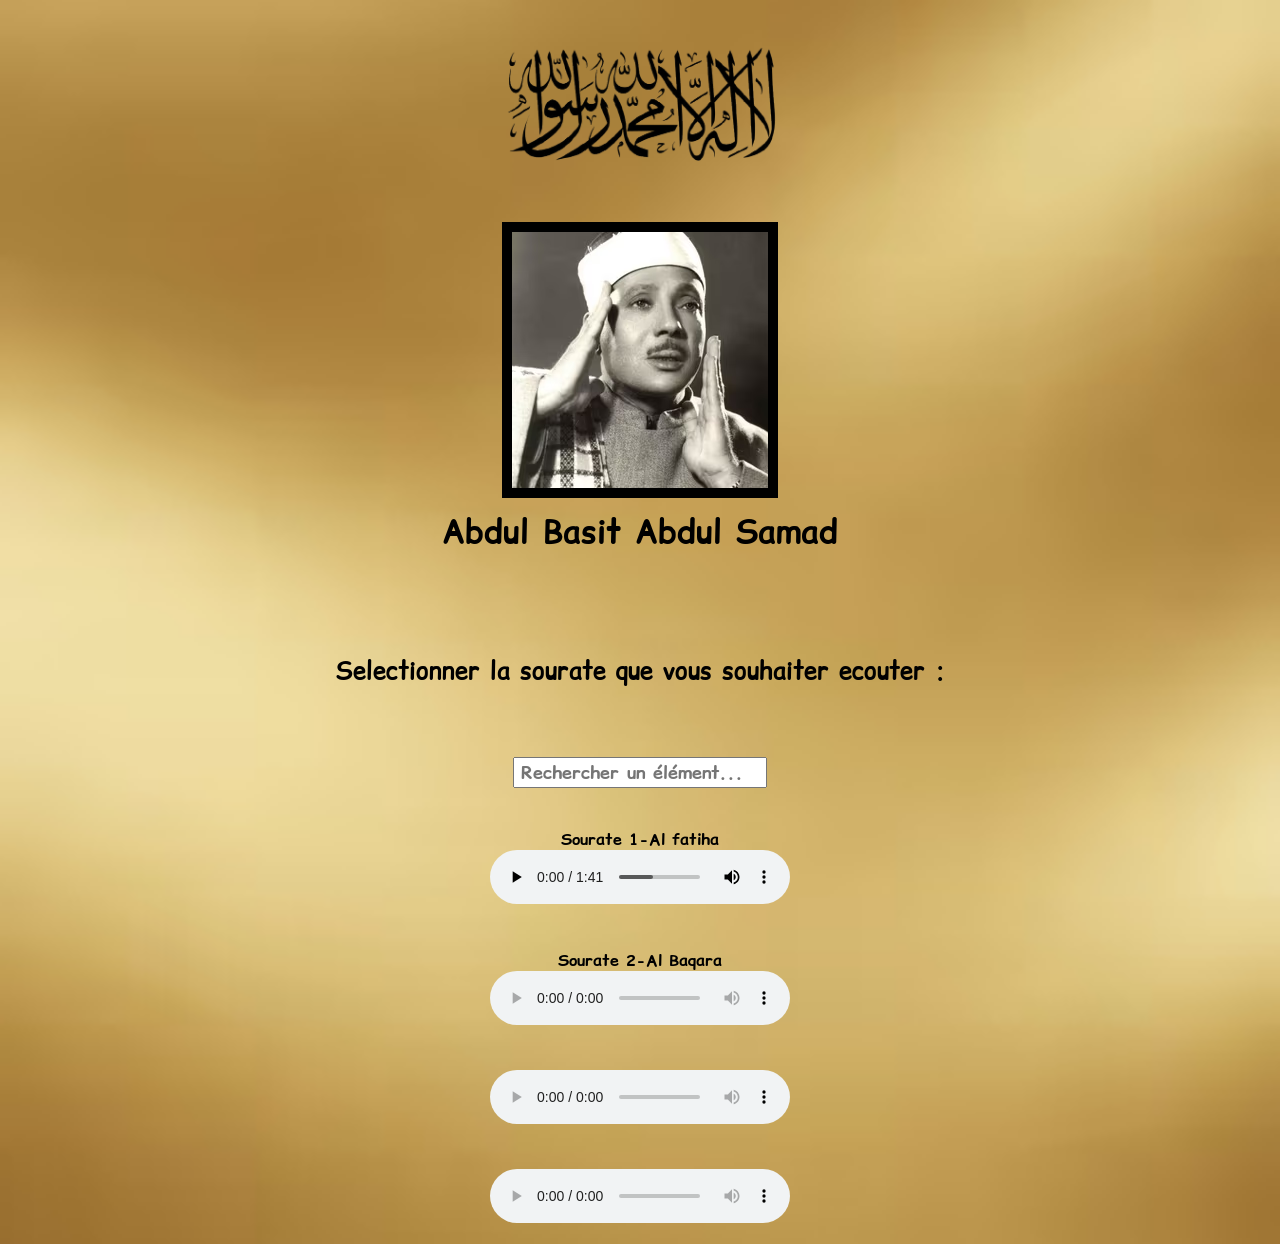
==== Abdul-Basit-Abdul-Samad.html @ 5cc69a00 "Add files via upload" ====
<!DOCTYPE html>
<html>
    <head>
        
        <meta charset="UTF-8">
        <meta name="viewport" content="width=device-witdh, initial-scale=1.0">
        <link rel="preconnect" href="https://fonts.googleapis.com">
        <link rel="preconnect" href="https://fonts.gstatic.com" crossorigin>
        <link href="https://fonts.googleapis.com/css2?family=Comic+Relief:wght@400;700&display=swap" rel="stylesheet">
        <link rel="stylesheet" href="Abdul-Basit-Abdul-Samad.css">
         <script src="script.js" defer></script>
        <link rel="icon" type="img" href="divers/icone-onglet.avif">
        <title>Ecouter du Coran en ligne</title>
    </head>
   
    <body>
         <header>
            <div style="text-align: center;" ><img id="logo" src="divers/logo.webp" alt="logo"></div>
        </header>
        <main>
            <h1><img id="image-1" src="photo-recitateur/abdelbasset-profile.webp" alt="profile"><figcaption>Abdul Basit Abdul Samad</figcaption></h1>
            <h2>Selectionner la sourate que vous souhaiter ecouter :</h2>
            <input type="search" id="recherche" placeholder="Rechercher un élément..." />

<div><ul id="liste">
  <li><legend>Sourate 1-Al fatiha</legend><audio src="sourate/Abdul Basit Abdul Samad/Al-Fatiha 01.mp3" controls loop></audio></li>
  <li><legend>Sourate 2-Al Baqara</legend><audio src="sourate/Abdul Basit Abdul Samad/Al-Baqara 02.mp3" controls loop></audio></li>
  <li><legend></legend><audio src="" controls loop></audio></li>
  <li><legend></legend><audio src="" controls loop></audio></li>
</ul></div>



        </main>
    </body>
</html>
---- Abdul-Basit-Abdul-Samad.css ----
* {
  font-family: "Comic Relief", system-ui;
  font-weight: 700;
  font-style: normal;
  text-align: center;
}

body
{
background-color: white;
background-image: url('divers/fond.webp');
background-repeat: no-repeat;
background-size: cover;
color: black;
}

#logo
{
  width: 300px;
}

#image-1
{
  border: solid 10px black;
}
h1{
  margin-bottom: 100px;
}
h2
{
  margin-bottom: 70px;
}
legend
{
  margin-top: 40px;
}

ul li 
{
  list-style: none;
}
ul
{
  padding: 0;
}
input
{
  font-size: large;
}
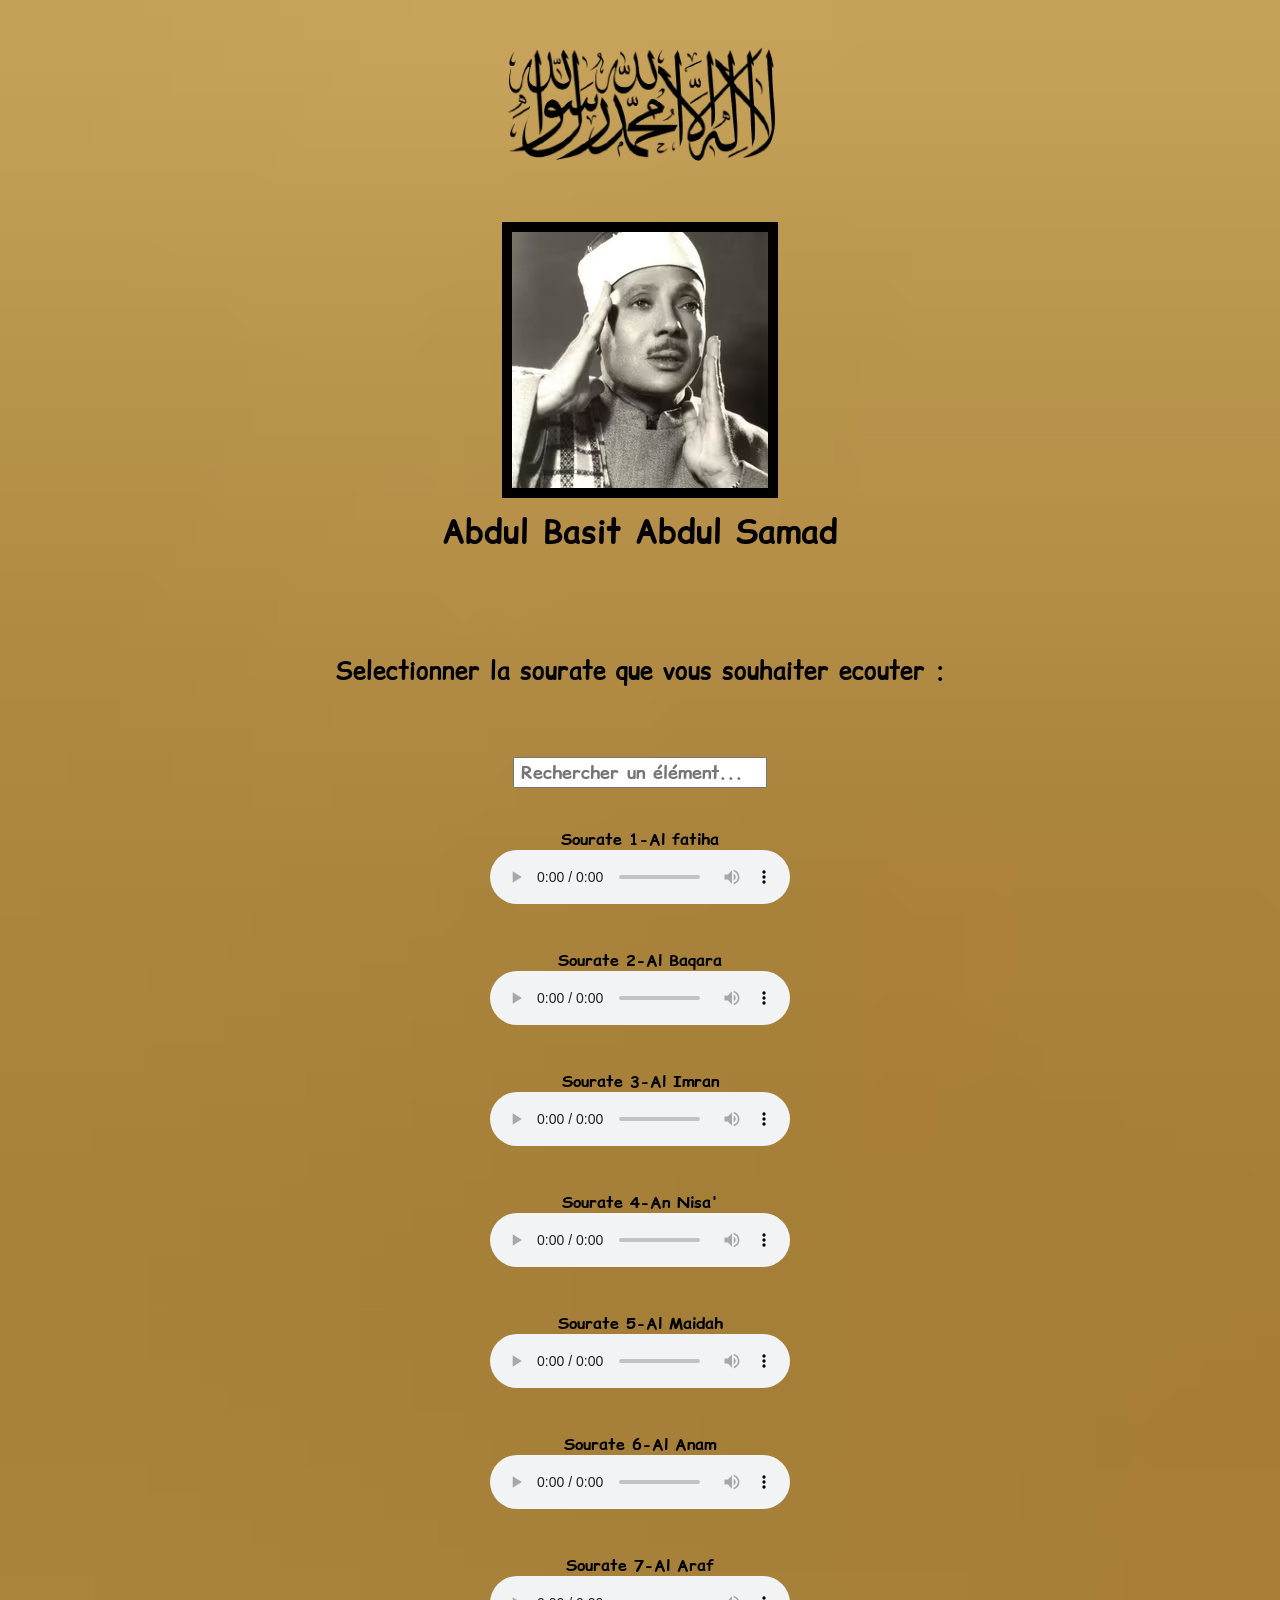
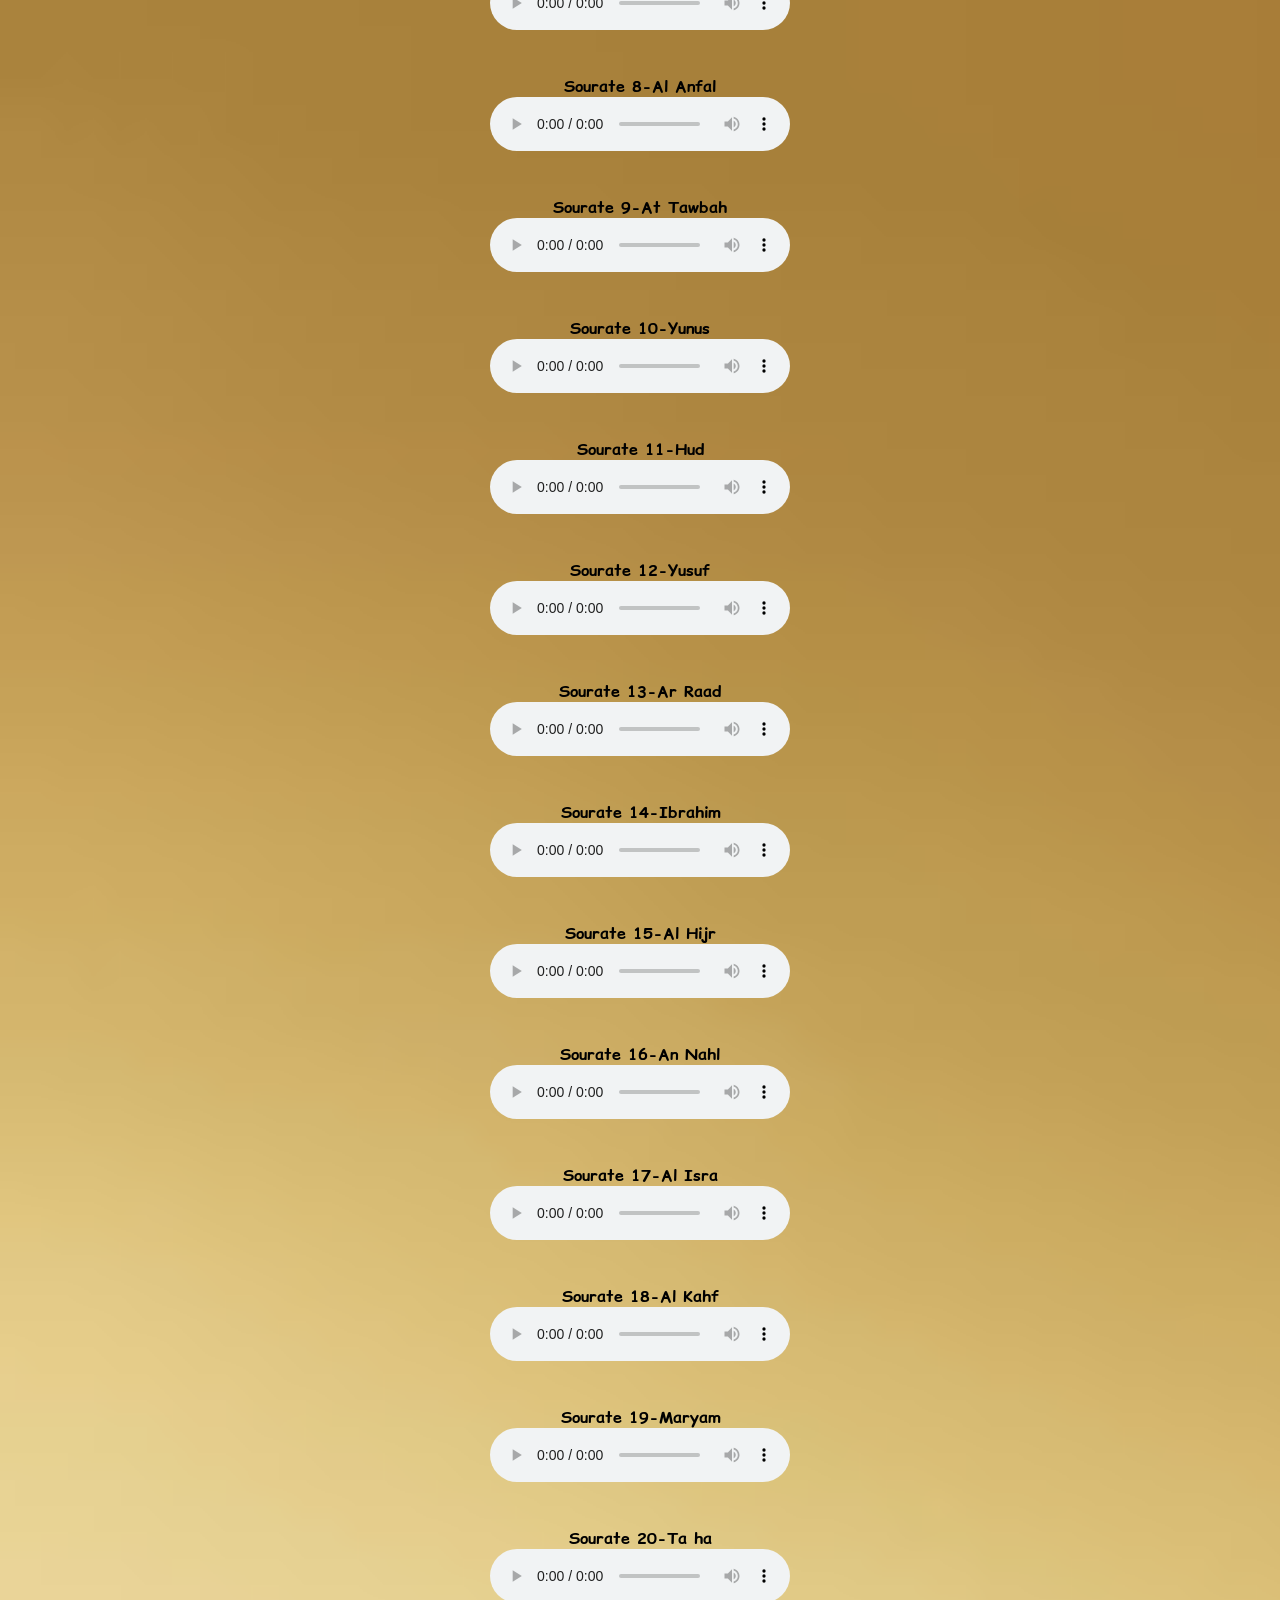
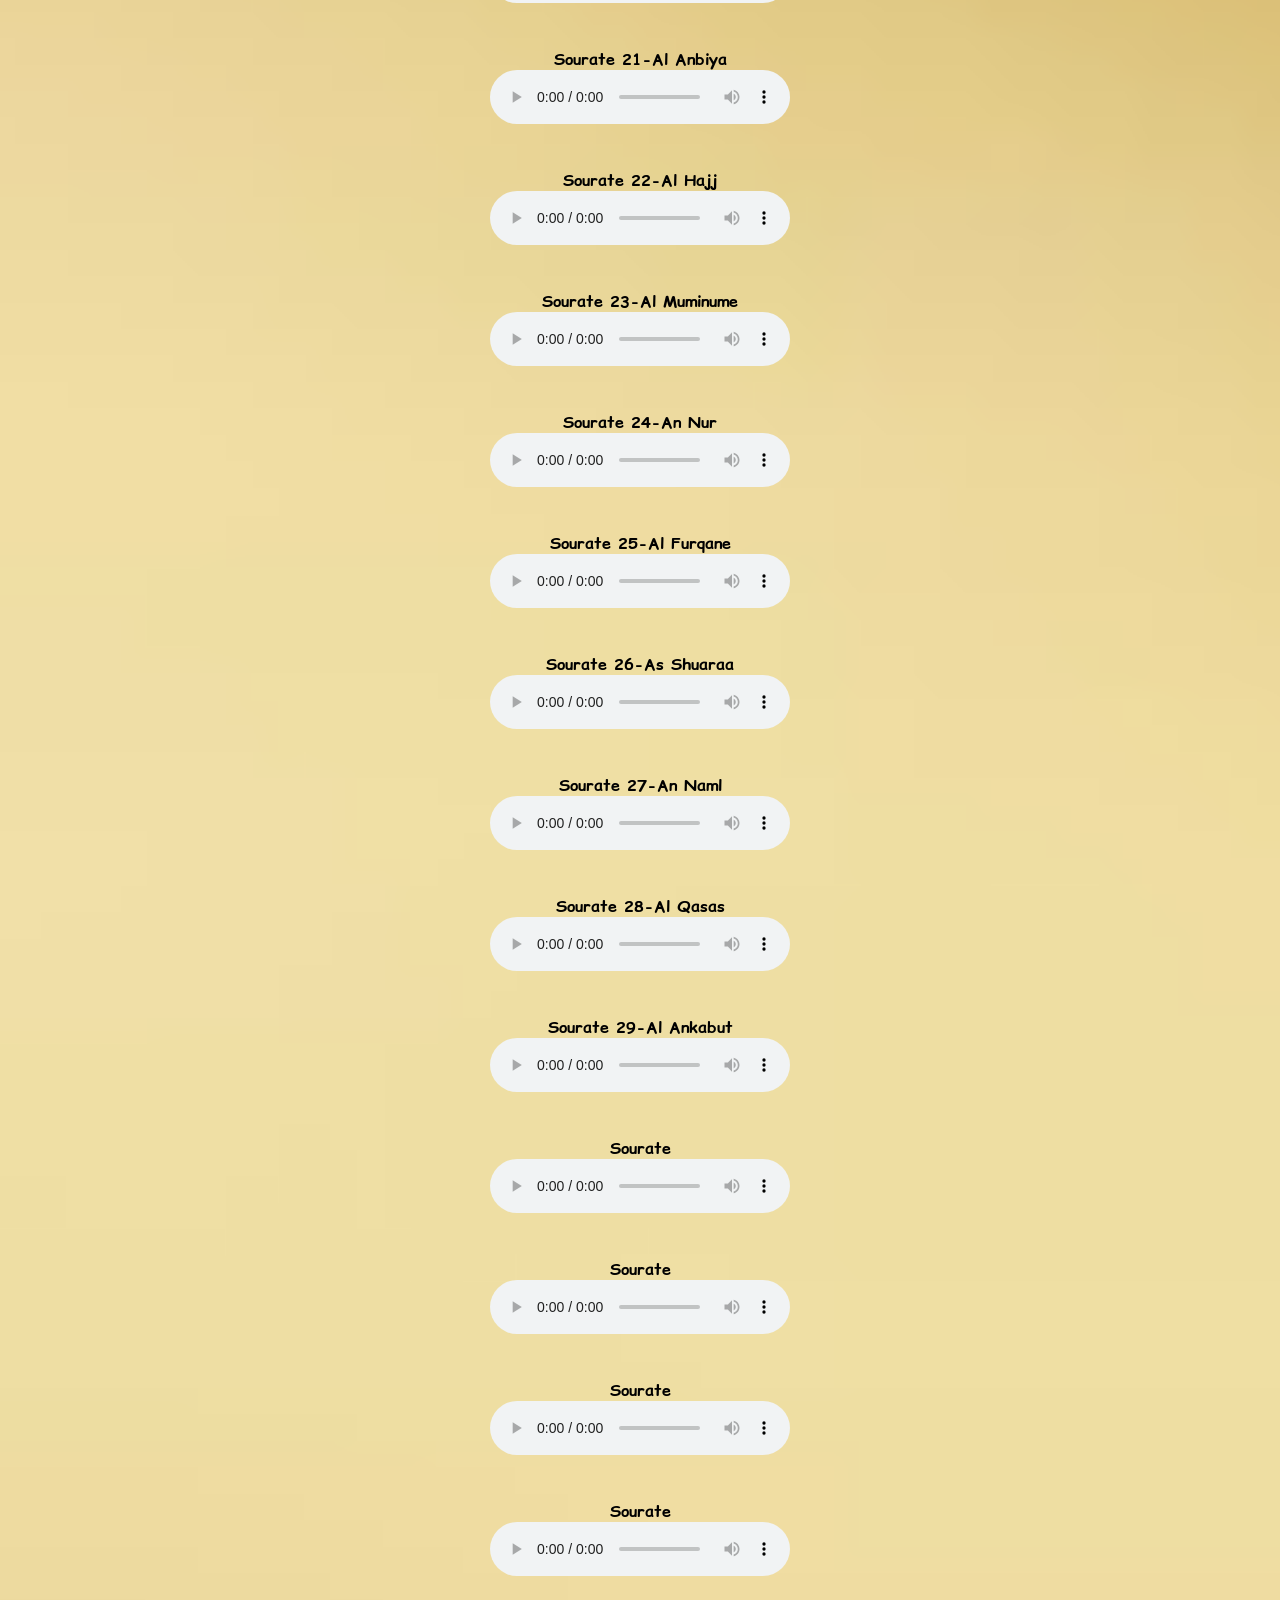
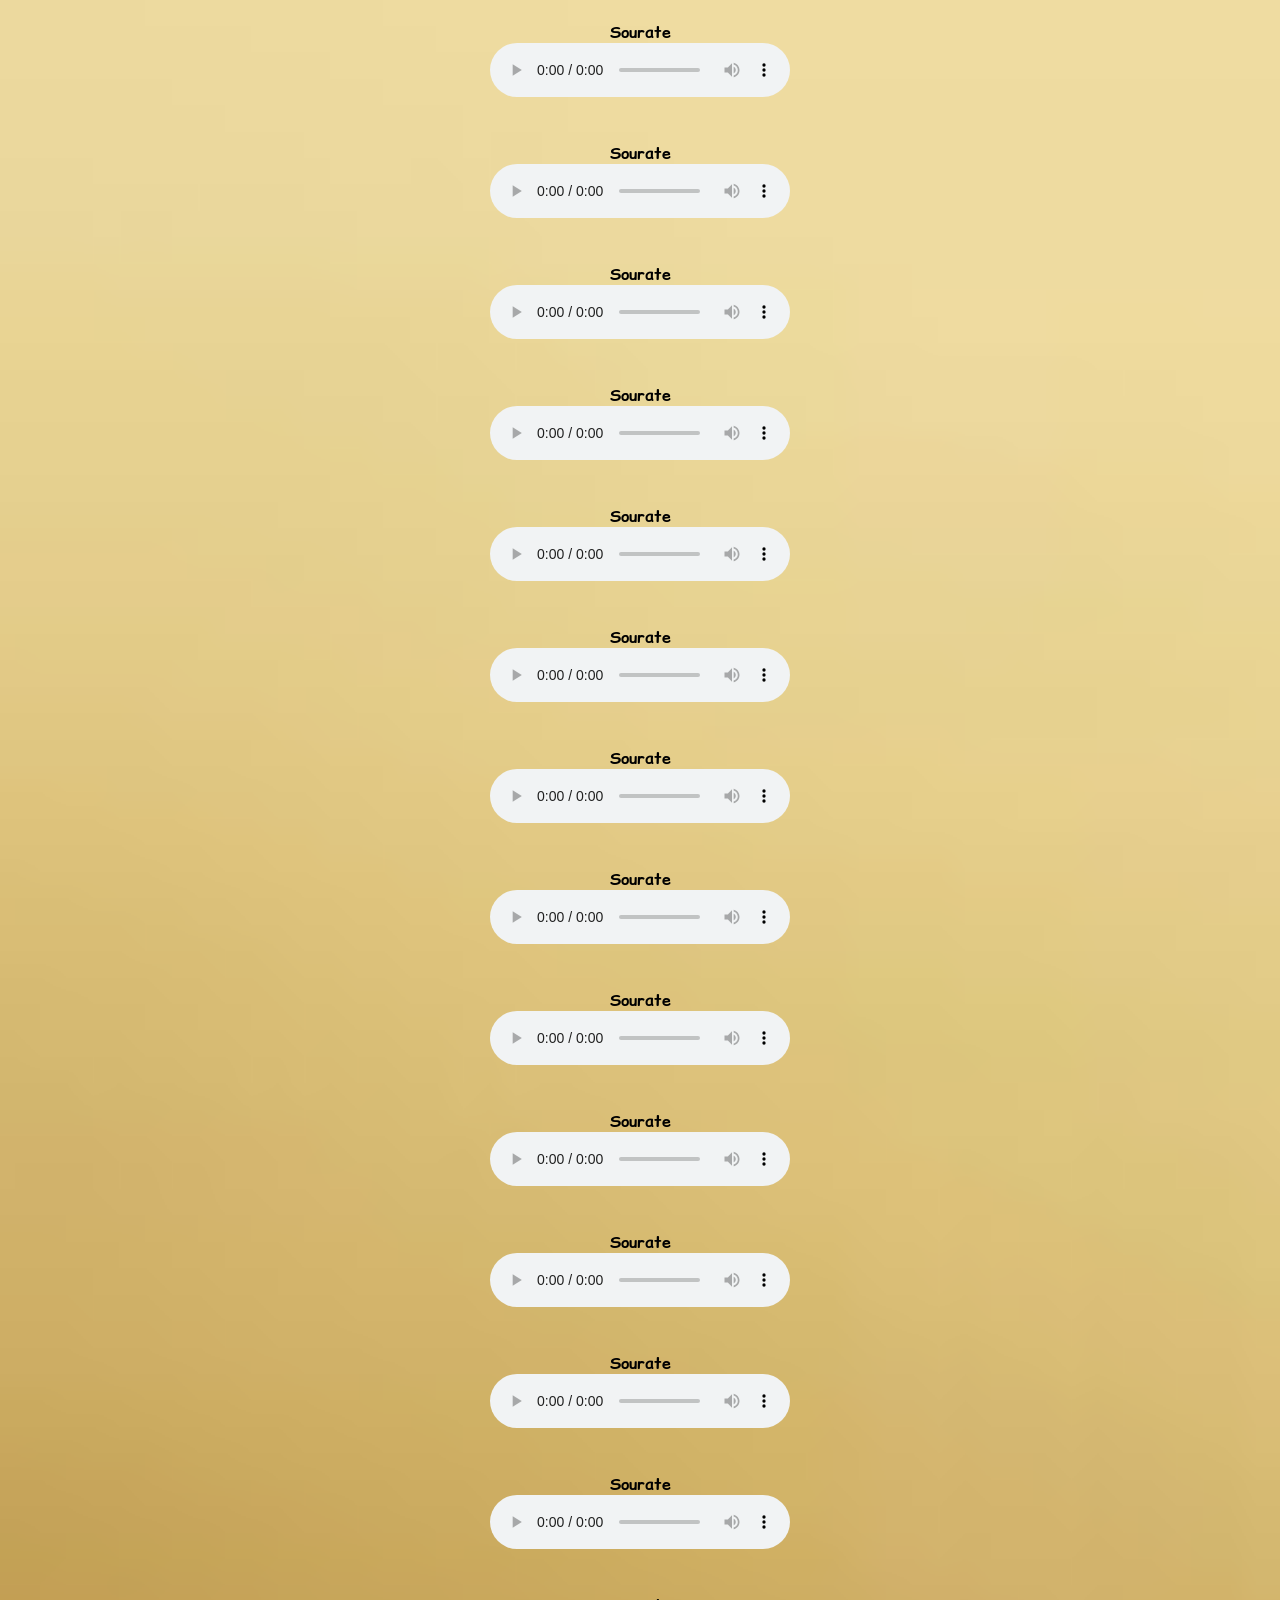
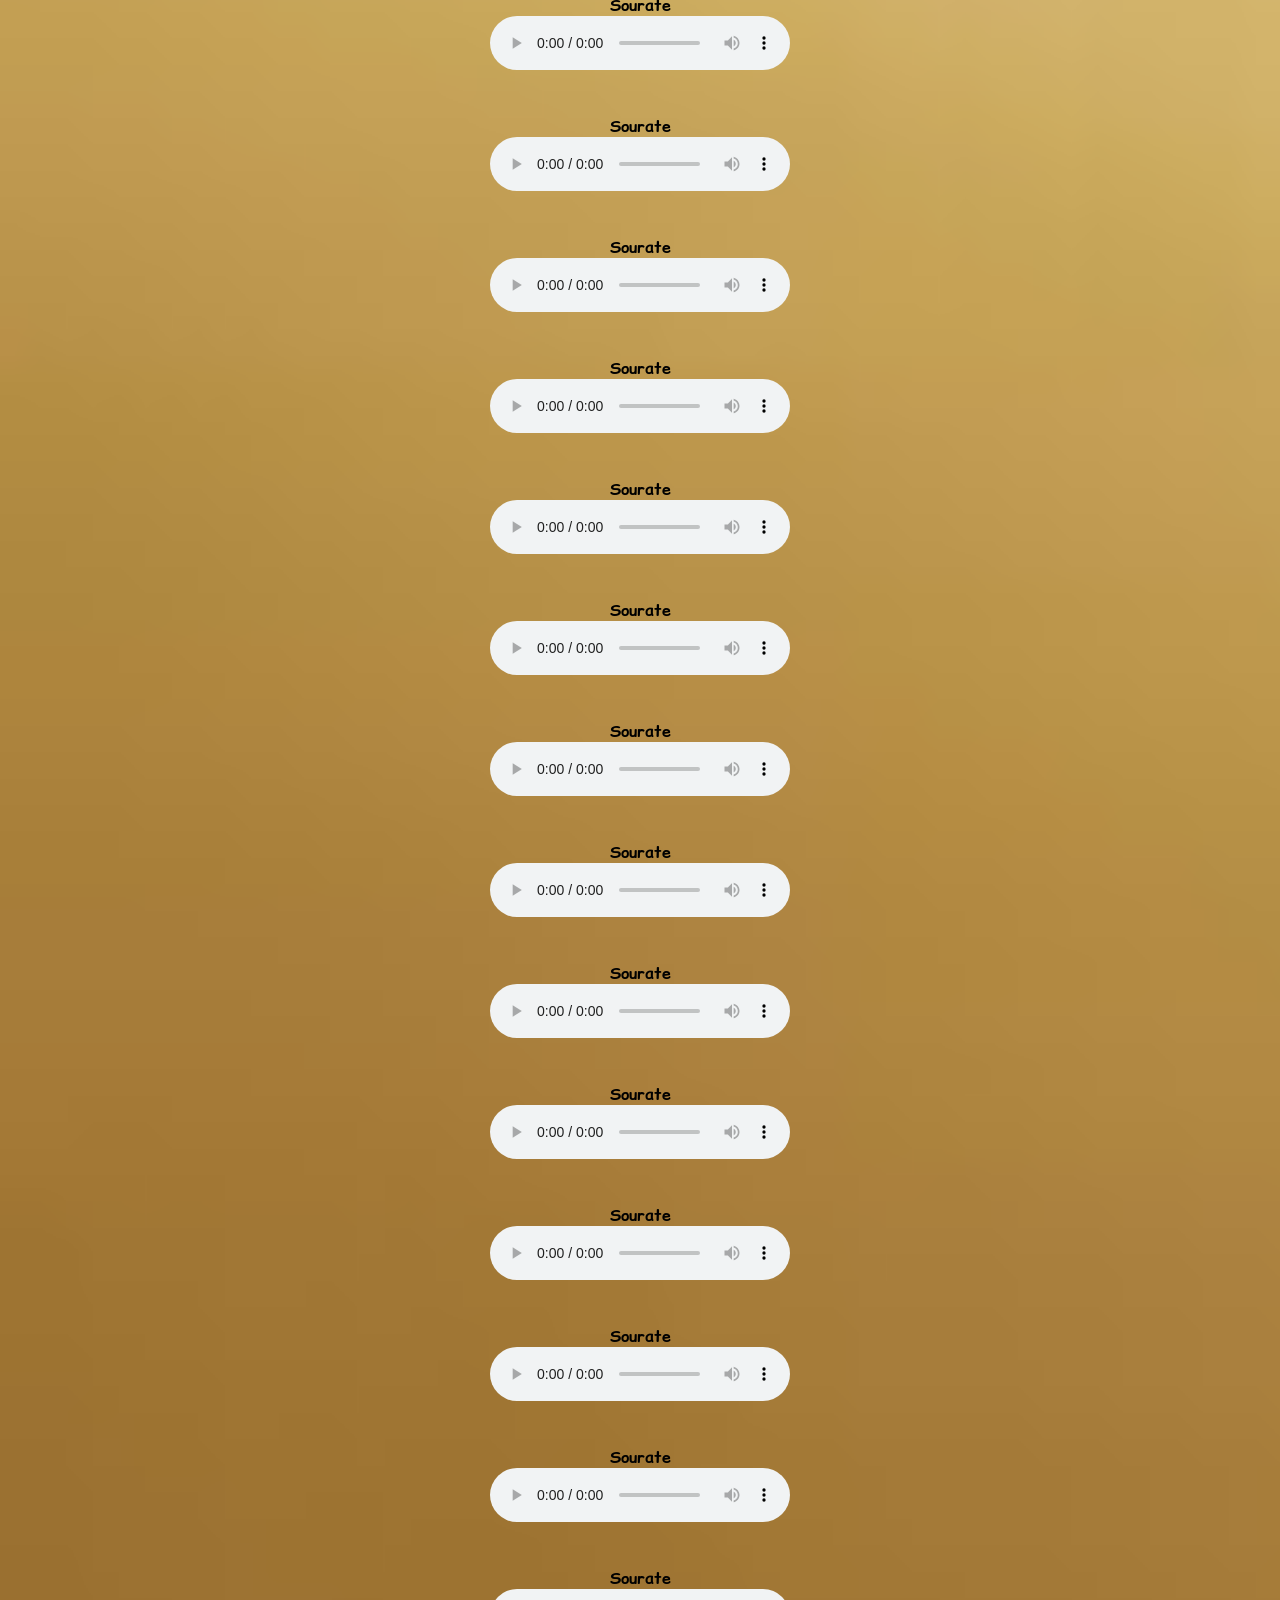
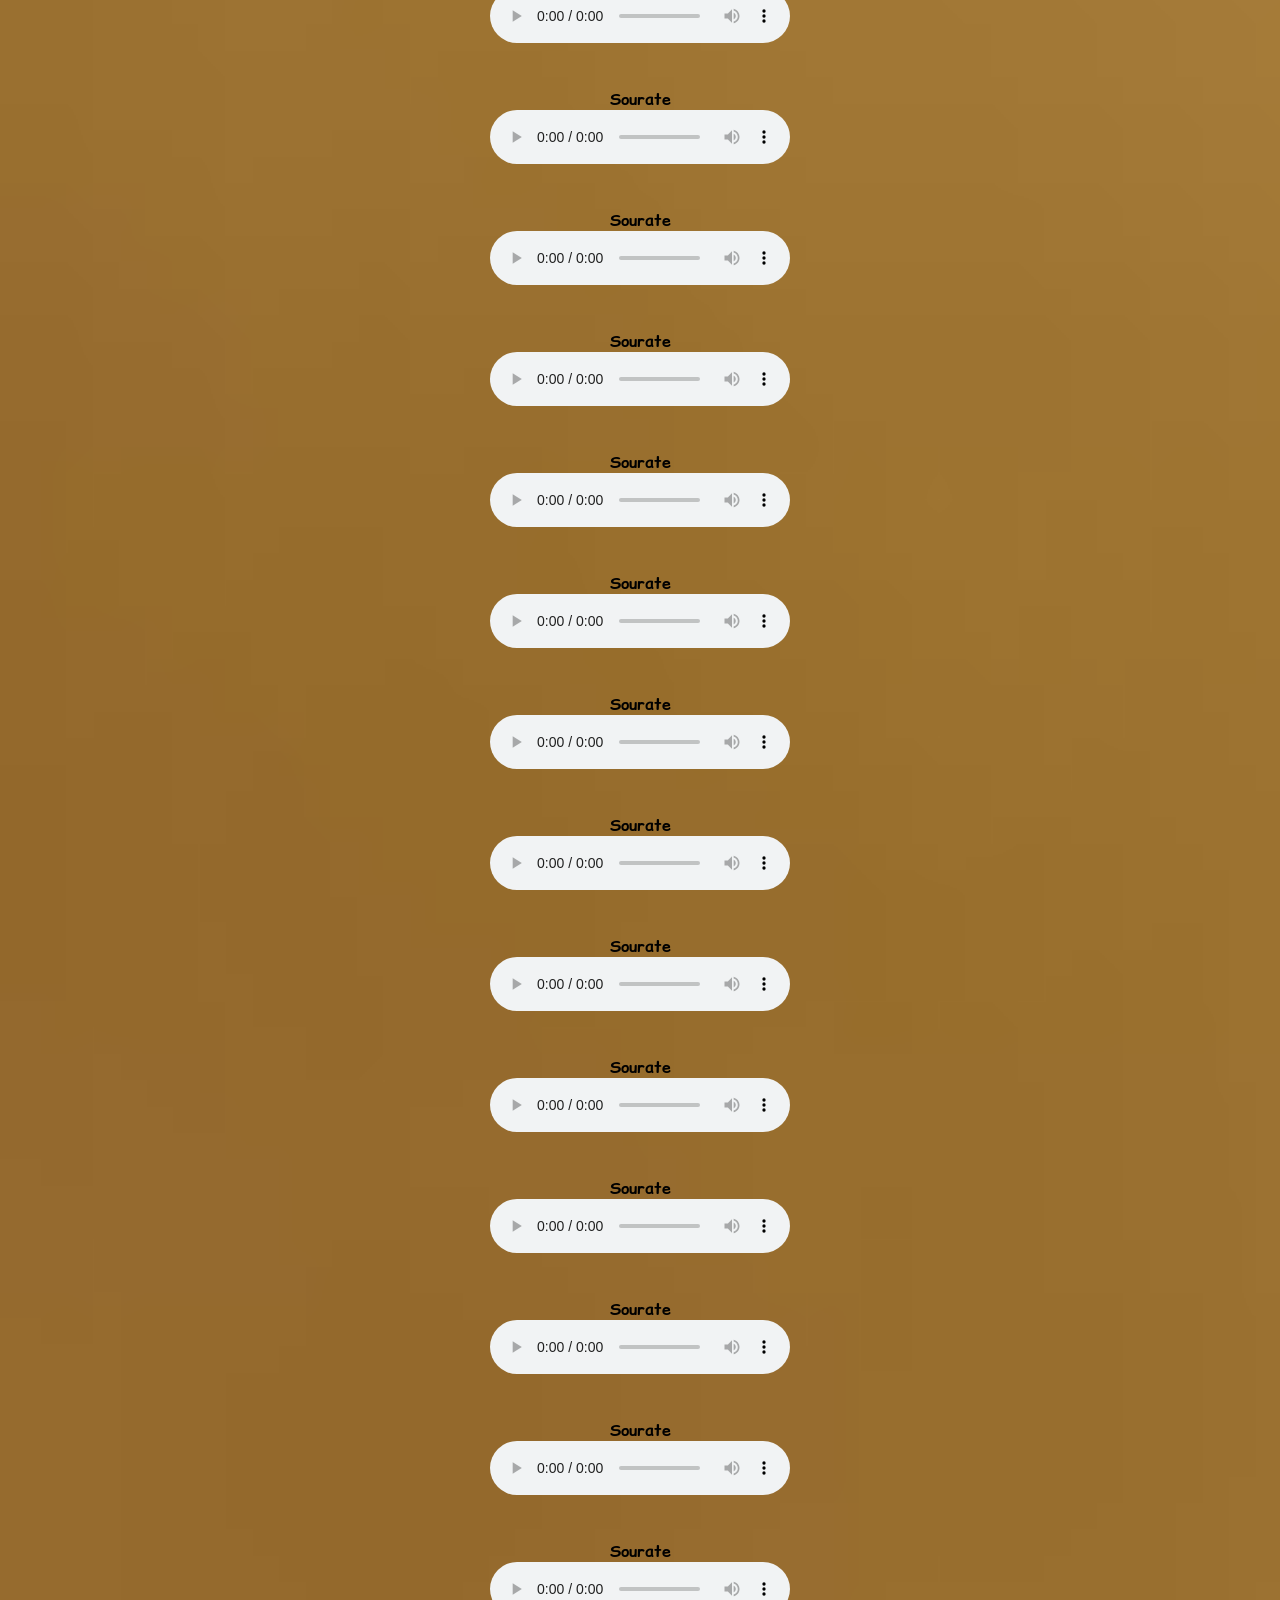
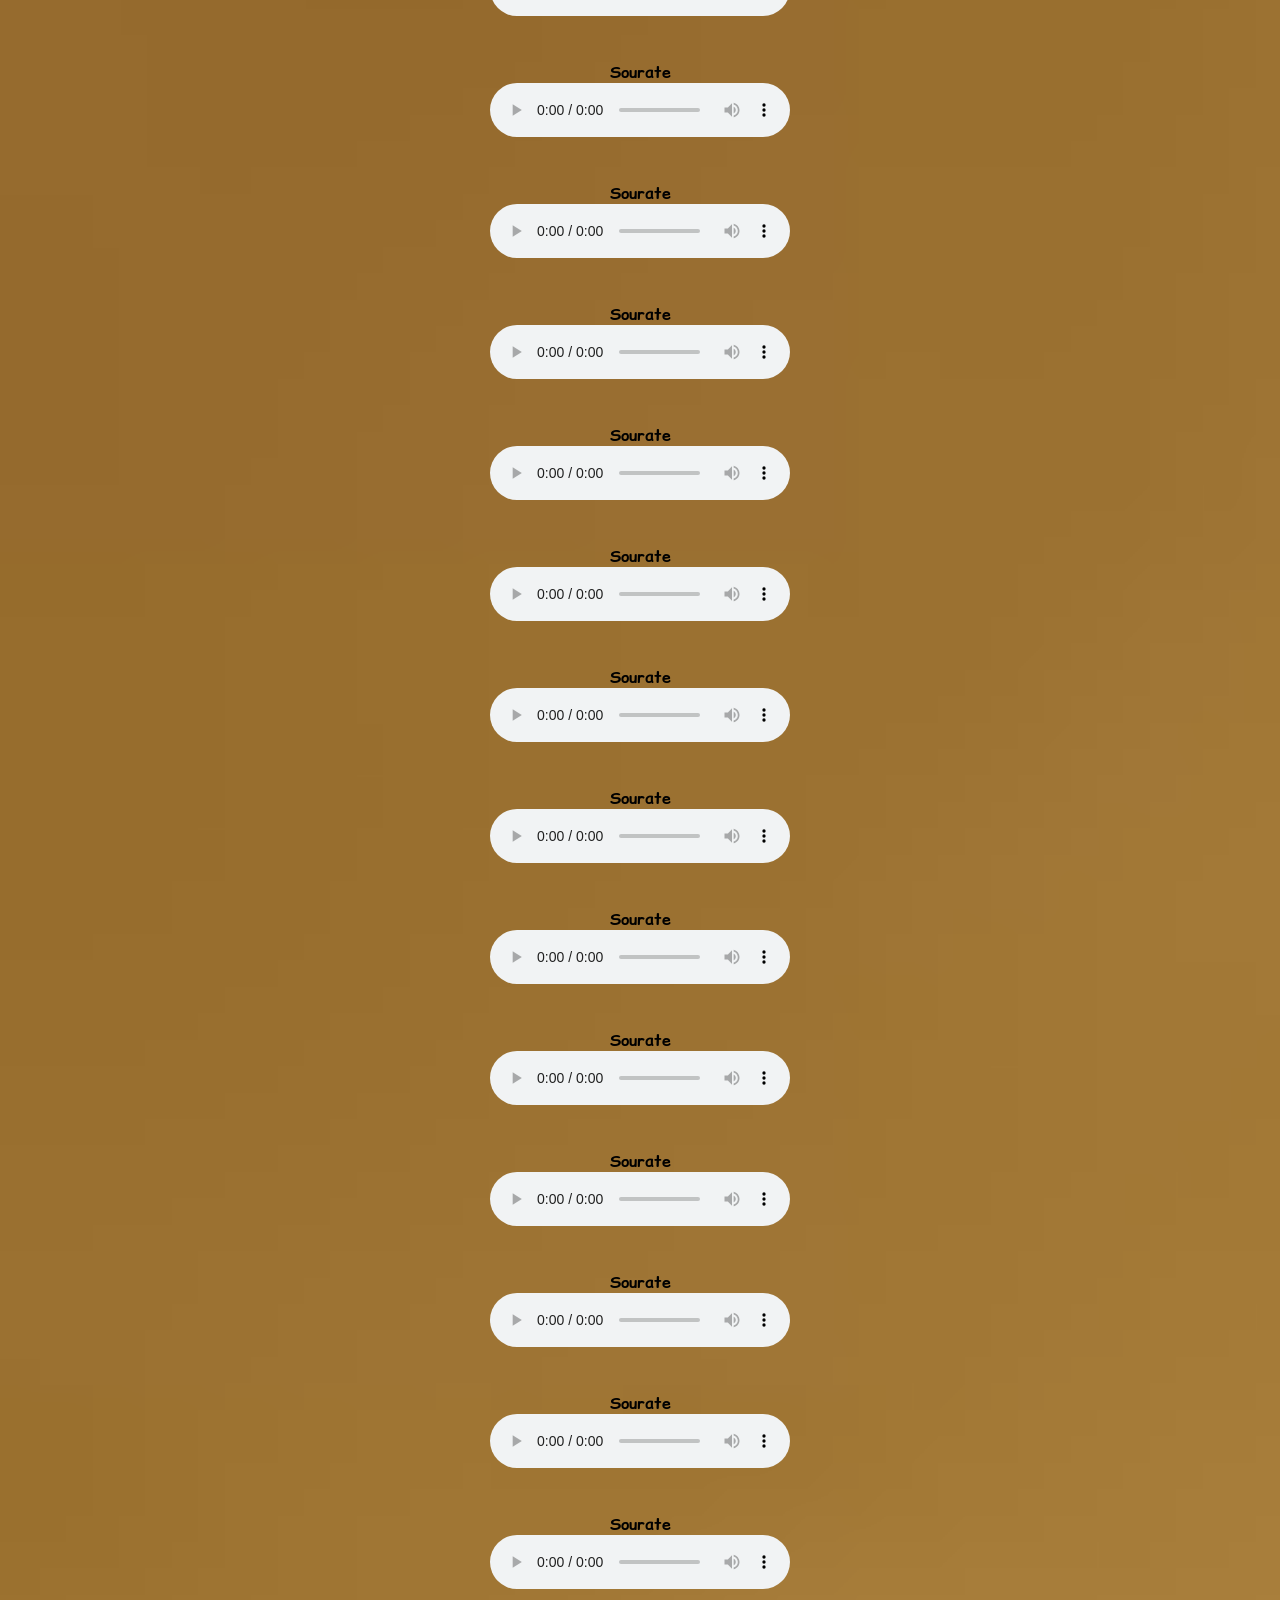
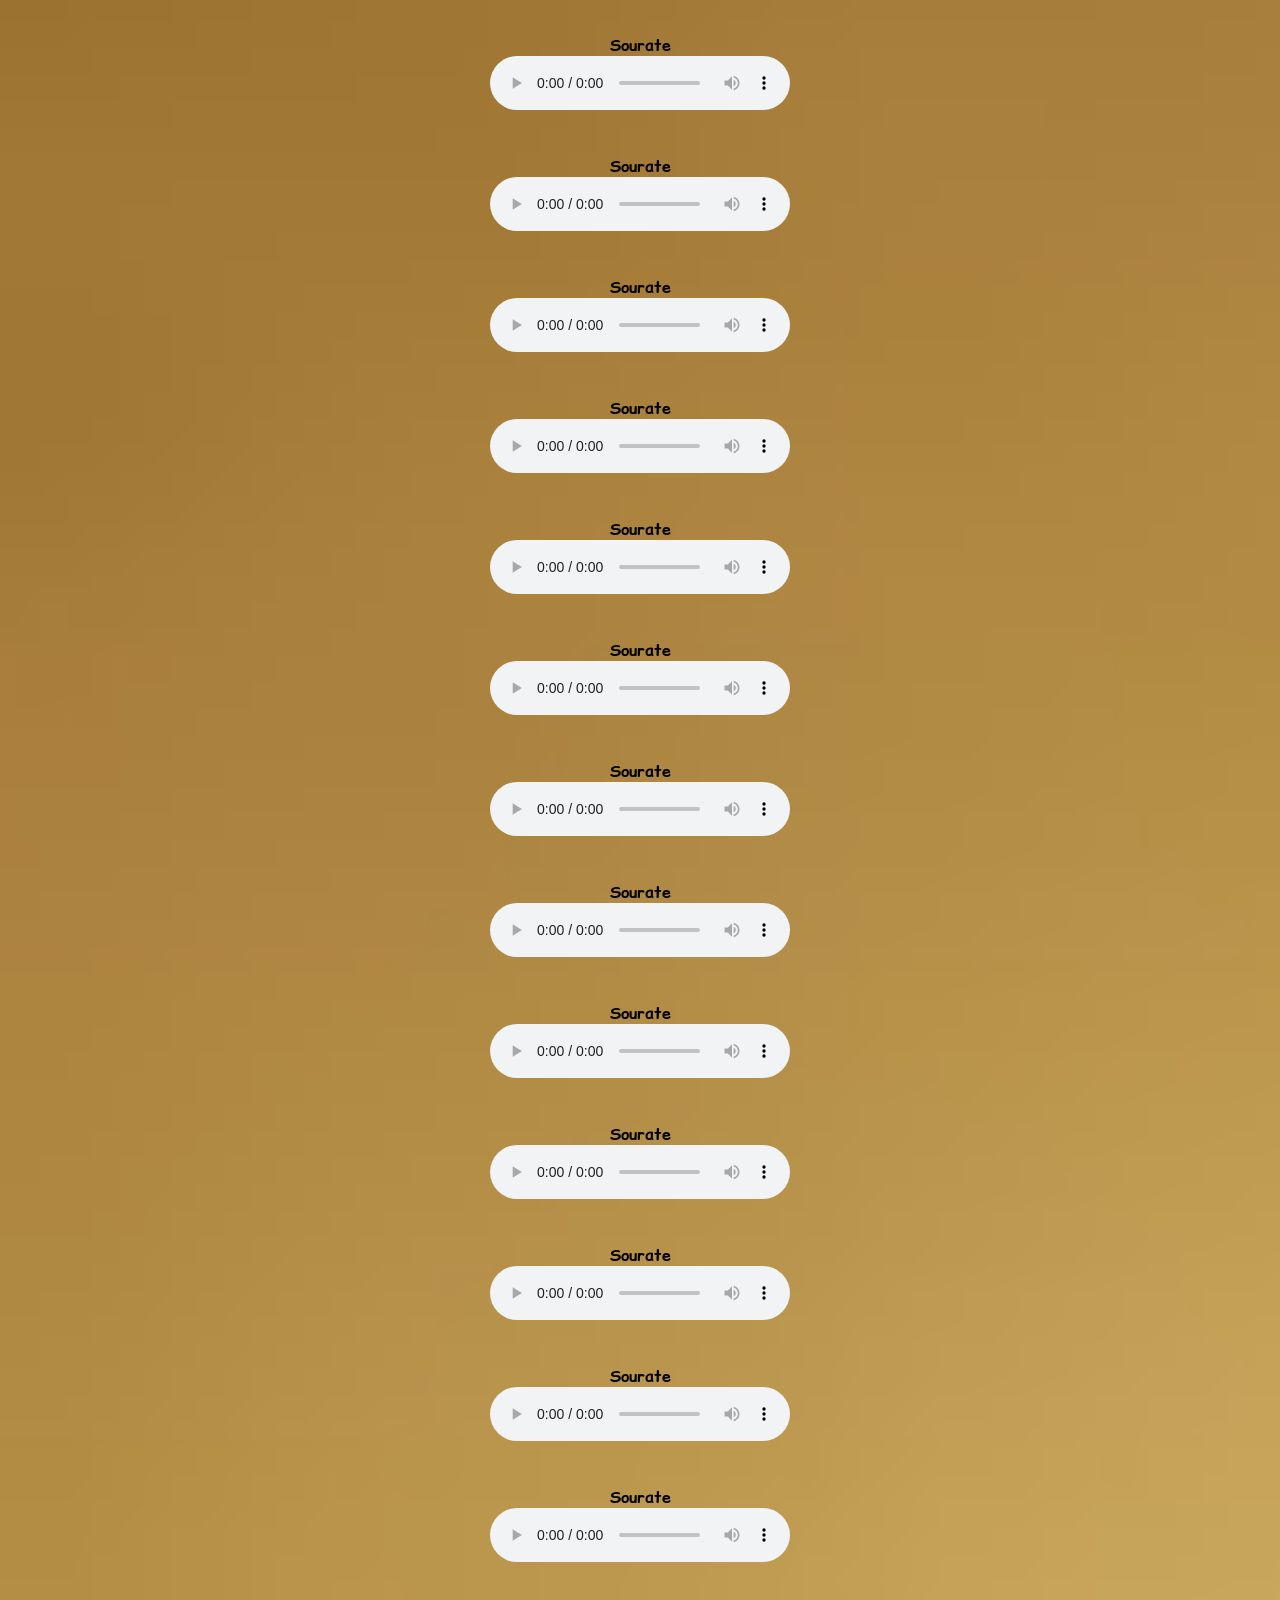
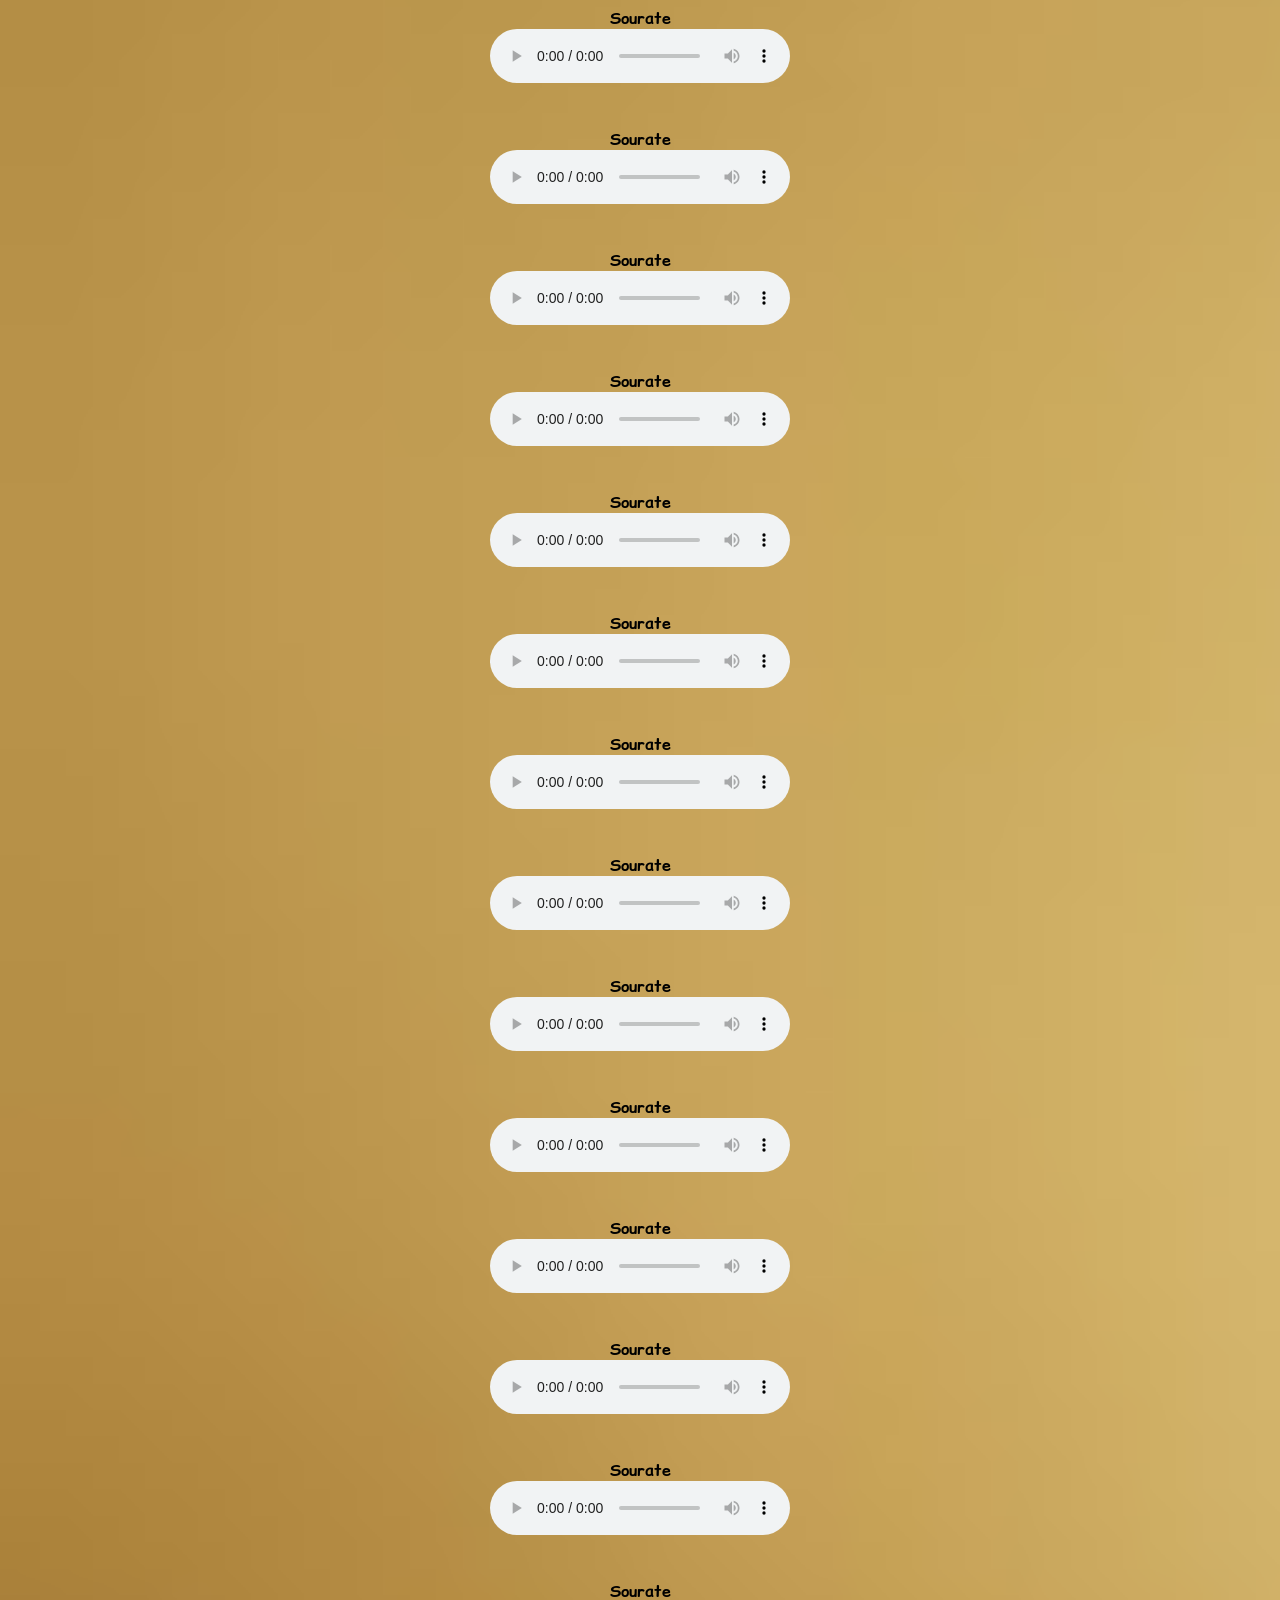
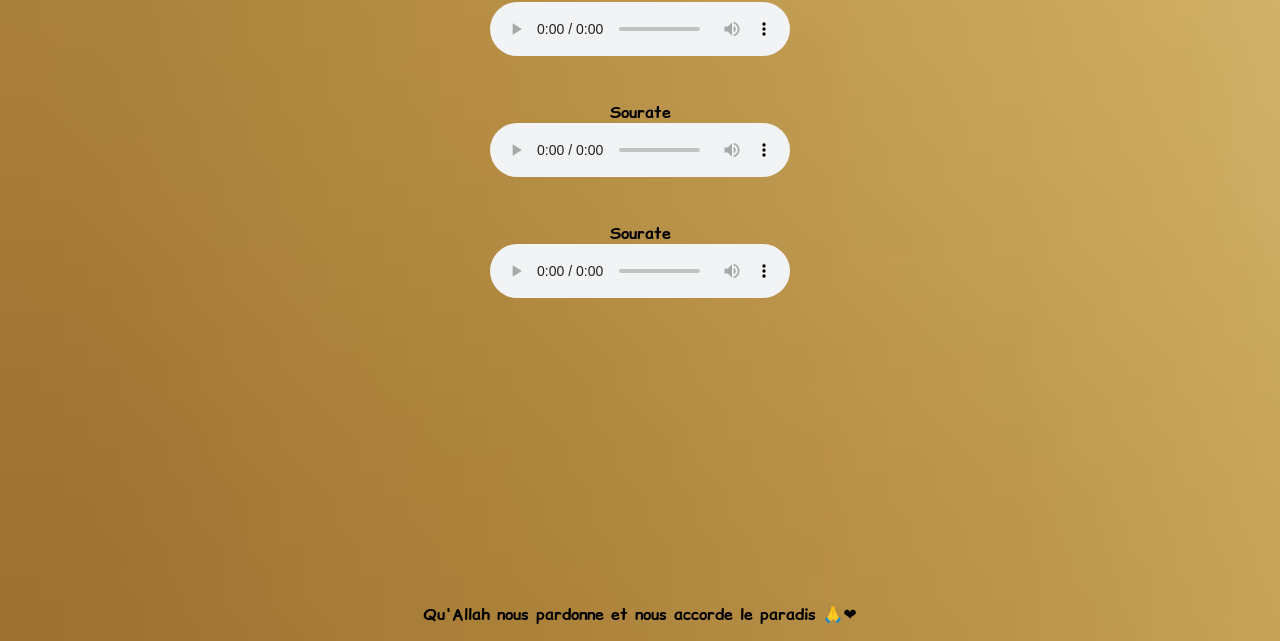
==== commit 757053ad: "Add files via upload" ====
--- a/Abdul-Basit-Abdul-Samad.html
+++ b/Abdul-Basit-Abdul-Samad.html
@@ -23,14 +23,128 @@
             <input type="search" id="recherche" placeholder="Rechercher un élément..." />
 
 <div><ul id="liste">
-  <li><legend>Sourate 1-Al fatiha</legend><audio src="sourate/Abdul Basit Abdul Samad/Al-Fatiha 01.mp3" controls loop></audio></li>
-  <li><legend>Sourate 2-Al Baqara</legend><audio src="sourate/Abdul Basit Abdul Samad/Al-Baqara 02.mp3" controls loop></audio></li>
-  <li><legend></legend><audio src="" controls loop></audio></li>
-  <li><legend></legend><audio src="" controls loop></audio></li>
+  <li><legend>Sourate 1-Al fatiha</legend><audio src="https://audio.coran-islam.com/qurra/abd-al-basit-abd-as-samad/001.mp3" controls loop></audio></li>
+  <li><legend>Sourate 2-Al Baqara</legend><audio src="https://audio.coran-islam.com/qurra/abd-al-basit-abd-as-samad/002.mp3" controls loop></audio></li>
+  <li><legend>Sourate 3-Al Imran</legend><audio src="https://audio.coran-islam.com/qurra/abd-al-basit-abd-as-samad/003.mp3" controls loop></audio></li>
+  <li><legend>Sourate 4-An Nisa'</legend><audio src="https://audio.coran-islam.com/qurra/abd-al-basit-abd-as-samad/004.mp3" controls loop></audio></li>
+  <li><legend>Sourate 5-Al Maidah</legend><audio src="https://audio.coran-islam.com/qurra/abd-al-basit-abd-as-samad/005.mp3" controls loop></audio></li>
+  <li><legend>Sourate 6-Al Anam</legend><audio src="https://audio.coran-islam.com/qurra/abd-al-basit-abd-as-samad/006.mp3" controls loop></audio></li>
+  <li><legend>Sourate 7-Al Araf</legend><audio src="https://audio.coran-islam.com/qurra/abd-al-basit-abd-as-samad/007.mp3" controls loop></audio></li>
+  <li><legend>Sourate 8-Al Anfal</legend><audio src="https://audio.coran-islam.com/qurra/abd-al-basit-abd-as-samad/008.mp3" controls loop></audio></li>
+  <li><legend>Sourate 9-At Tawbah</legend><audio src="https://audio.coran-islam.com/qurra/abd-al-basit-abd-as-samad/009.mp3" controls loop></audio></li>
+  <li><legend>Sourate 10-Yunus</legend><audio src="https://audio.coran-islam.com/qurra/abd-al-basit-abd-as-samad/010.mp3" controls loop></audio></li>
+  <li><legend>Sourate 11-Hud</legend><audio src="https://audio.coran-islam.com/qurra/abd-al-basit-abd-as-samad/011.mp3" controls loop></audio></li>
+  <li><legend>Sourate 12-Yusuf</legend><audio src="https://audio.coran-islam.com/qurra/abd-al-basit-abd-as-samad/012.mp3" controls loop></audio></li>
+  <li><legend>Sourate 13-Ar Raad</legend><audio src="https://audio.coran-islam.com/qurra/abd-al-basit-abd-as-samad/013.mp3" controls loop></audio></li>
+  <li><legend>Sourate 14-Ibrahim</legend><audio src="https://audio.coran-islam.com/qurra/abd-al-basit-abd-as-samad/014.mp3" controls loop></audio></li>
+  <li><legend>Sourate 15-Al Hijr</legend><audio src="https://audio.coran-islam.com/qurra/abd-al-basit-abd-as-samad/015.mp3" controls loop></audio></li>
+  <li><legend>Sourate 16-An Nahl</legend><audio src="https://audio.coran-islam.com/qurra/abd-al-basit-abd-as-samad/016.mp3" controls loop></audio></li>
+  <li><legend>Sourate 17-Al Isra</legend><audio src="https://audio.coran-islam.com/qurra/abd-al-basit-abd-as-samad/017.mp3" controls loop></audio></li>
+  <li><legend>Sourate 18-Al Kahf</legend><audio src="https://audio.coran-islam.com/qurra/abd-al-basit-abd-as-samad/018.mp3" controls loop></audio></li>
+  <li><legend>Sourate 19-Maryam</legend><audio src="https://audio.coran-islam.com/qurra/abd-al-basit-abd-as-samad/019.mp3" controls loop></audio></li>
+  <li><legend>Sourate 20-Ta ha</legend><audio src="https://audio.coran-islam.com/qurra/abd-al-basit-abd-as-samad/020.mp3" controls loop></audio></li>
+  <li><legend>Sourate 21-Al Anbiya</legend><audio src="https://audio.coran-islam.com/qurra/abd-al-basit-abd-as-samad/021.mp3" controls loop></audio></li>
+  <li><legend>Sourate 22-Al Hajj</legend><audio src="https://audio.coran-islam.com/qurra/abd-al-basit-abd-as-samad/022.mp3" controls loop></audio></li>
+  <li><legend>Sourate 23-Al Muminume</legend><audio src="https://audio.coran-islam.com/qurra/abd-al-basit-abd-as-samad/023.mp3" controls loop></audio></li>
+  <li><legend>Sourate 24-An Nur</legend><audio src="https://audio.coran-islam.com/qurra/abd-al-basit-abd-as-samad/024.mp3" controls loop></audio></li>
+  <li><legend>Sourate 25-Al Furqane</legend><audio src="https://audio.coran-islam.com/qurra/abd-al-basit-abd-as-samad/025.mp3" controls loop></audio></li>
+  <li><legend>Sourate 26-As Shuaraa</legend><audio src="https://audio.coran-islam.com/qurra/abd-al-basit-abd-as-samad/026.mp3" controls loop></audio></li>
+  <li><legend>Sourate 27-An Naml</legend><audio src="https://audio.coran-islam.com/qurra/abd-al-basit-abd-as-samad/027.mp3" controls loop></audio></li>
+  <li><legend>Sourate 28-Al Qasas</legend><audio src="https://audio.coran-islam.com/qurra/abd-al-basit-abd-as-samad/028.mp3" controls loop></audio></li>
+  <li><legend>Sourate 29-Al Ankabut</legend><audio src="https://audio.coran-islam.com/qurra/abd-al-basit-abd-as-samad/029.mp3" controls loop></audio></li>
+  <li><legend>Sourate</legend><audio src="https://audio.coran-islam.com/qurra/abd-al-basit-abd-as-samad/030.mp3" controls loop></audio></li>
+  <li><legend>Sourate</legend><audio src="https://audio.coran-islam.com/qurra/abd-al-basit-abd-as-samad/031.mp3" controls loop></audio></li>
+  <li><legend>Sourate</legend><audio src="https://audio.coran-islam.com/qurra/abd-al-basit-abd-as-samad/032.mp3" controls loop></audio></li>
+  <li><legend>Sourate</legend><audio src="https://audio.coran-islam.com/qurra/abd-al-basit-abd-as-samad/033.mp3" controls loop></audio></li>
+  <li><legend>Sourate</legend><audio src="https://audio.coran-islam.com/qurra/abd-al-basit-abd-as-samad/034.mp3" controls loop></audio></li>
+  <li><legend>Sourate</legend><audio src="https://audio.coran-islam.com/qurra/abd-al-basit-abd-as-samad/035.mp3" controls loop></audio></li>
+  <li><legend>Sourate</legend><audio src="https://audio.coran-islam.com/qurra/abd-al-basit-abd-as-samad/036.mp3" controls loop></audio></li>
+  <li><legend>Sourate</legend><audio src="https://audio.coran-islam.com/qurra/abd-al-basit-abd-as-samad/037.mp3" controls loop></audio></li>
+  <li><legend>Sourate</legend><audio src="https://audio.coran-islam.com/qurra/abd-al-basit-abd-as-samad/038.mp3" controls loop></audio></li>
+  <li><legend>Sourate</legend><audio src="https://audio.coran-islam.com/qurra/abd-al-basit-abd-as-samad/039.mp3" controls loop></audio></li>
+  <li><legend>Sourate</legend><audio src="https://audio.coran-islam.com/qurra/abd-al-basit-abd-as-samad/040.mp3" controls loop></audio></li>
+  <li><legend>Sourate</legend><audio src="https://audio.coran-islam.com/qurra/abd-al-basit-abd-as-samad/041.mp3" controls loop></audio></li>
+  <li><legend>Sourate</legend><audio src="https://audio.coran-islam.com/qurra/abd-al-basit-abd-as-samad/042.mp3" controls loop></audio></li>
+  <li><legend>Sourate</legend><audio src="https://audio.coran-islam.com/qurra/abd-al-basit-abd-as-samad/043.mp3" controls loop></audio></li>
+  <li><legend>Sourate</legend><audio src="https://audio.coran-islam.com/qurra/abd-al-basit-abd-as-samad/044.mp3" controls loop></audio></li>
+  <li><legend>Sourate</legend><audio src="https://audio.coran-islam.com/qurra/abd-al-basit-abd-as-samad/045.mp3" controls loop></audio></li>
+  <li><legend>Sourate</legend><audio src="https://audio.coran-islam.com/qurra/abd-al-basit-abd-as-samad/046.mp3" controls loop></audio></li>
+  <li><legend>Sourate</legend><audio src="https://audio.coran-islam.com/qurra/abd-al-basit-abd-as-samad/047.mp3" controls loop></audio></li>
+  <li><legend>Sourate</legend><audio src="https://audio.coran-islam.com/qurra/abd-al-basit-abd-as-samad/048.mp3" controls loop></audio></li>
+  <li><legend>Sourate</legend><audio src="https://audio.coran-islam.com/qurra/abd-al-basit-abd-as-samad/049.mp3" controls loop></audio></li>
+  <li><legend>Sourate</legend><audio src="https://audio.coran-islam.com/qurra/abd-al-basit-abd-as-samad/050.mp3" controls loop></audio></li>
+  <li><legend>Sourate</legend><audio src="https://audio.coran-islam.com/qurra/abd-al-basit-abd-as-samad/051.mp3" controls loop></audio></li>
+  <li><legend>Sourate</legend><audio src="https://audio.coran-islam.com/qurra/abd-al-basit-abd-as-samad/052.mp3" controls loop></audio></li>
+  <li><legend>Sourate</legend><audio src="https://audio.coran-islam.com/qurra/abd-al-basit-abd-as-samad/053.mp3" controls loop></audio></li>
+  <li><legend>Sourate</legend><audio src="https://audio.coran-islam.com/qurra/abd-al-basit-abd-as-samad/054.mp3" controls loop></audio></li>
+  <li><legend>Sourate</legend><audio src="https://audio.coran-islam.com/qurra/abd-al-basit-abd-as-samad/055.mp3" controls loop></audio></li>
+  <li><legend>Sourate</legend><audio src="https://audio.coran-islam.com/qurra/abd-al-basit-abd-as-samad/056.mp3" controls loop></audio></li>
+  <li><legend>Sourate</legend><audio src="https://audio.coran-islam.com/qurra/abd-al-basit-abd-as-samad/057.mp3" controls loop></audio></li>
+  <li><legend>Sourate</legend><audio src="https://audio.coran-islam.com/qurra/abd-al-basit-abd-as-samad/058.mp3" controls loop></audio></li>
+  <li><legend>Sourate</legend><audio src="https://audio.coran-islam.com/qurra/abd-al-basit-abd-as-samad/059.mp3" controls loop></audio></li>
+  <li><legend>Sourate</legend><audio src="https://audio.coran-islam.com/qurra/abd-al-basit-abd-as-samad/060.mp3" controls loop></audio></li>
+  <li><legend>Sourate</legend><audio src="https://audio.coran-islam.com/qurra/abd-al-basit-abd-as-samad/061.mp3" controls loop></audio></li>
+  <li><legend>Sourate</legend><audio src="https://audio.coran-islam.com/qurra/abd-al-basit-abd-as-samad/062.mp3" controls loop></audio></li>
+  <li><legend>Sourate</legend><audio src="https://audio.coran-islam.com/qurra/abd-al-basit-abd-as-samad/063.mp3" controls loop></audio></li>
+  <li><legend>Sourate</legend><audio src="https://audio.coran-islam.com/qurra/abd-al-basit-abd-as-samad/064.mp3" controls loop></audio></li>
+  <li><legend>Sourate</legend><audio src="https://audio.coran-islam.com/qurra/abd-al-basit-abd-as-samad/065.mp3" controls loop></audio></li>
+  <li><legend>Sourate</legend><audio src="https://audio.coran-islam.com/qurra/abd-al-basit-abd-as-samad/066.mp3" controls loop></audio></li>
+  <li><legend>Sourate</legend><audio src="https://audio.coran-islam.com/qurra/abd-al-basit-abd-as-samad/067.mp3" controls loop></audio></li>
+  <li><legend>Sourate</legend><audio src="https://audio.coran-islam.com/qurra/abd-al-basit-abd-as-samad/068.mp3" controls loop></audio></li>
+  <li><legend>Sourate</legend><audio src="https://audio.coran-islam.com/qurra/abd-al-basit-abd-as-samad/069.mp3" controls loop></audio></li>
+  <li><legend>Sourate</legend><audio src="https://audio.coran-islam.com/qurra/abd-al-basit-abd-as-samad/070.mp3" controls loop></audio></li>
+  <li><legend>Sourate</legend><audio src="https://audio.coran-islam.com/qurra/abd-al-basit-abd-as-samad/071.mp3" controls loop></audio></li>
+  <li><legend>Sourate</legend><audio src="https://audio.coran-islam.com/qurra/abd-al-basit-abd-as-samad/072.mp3" controls loop></audio></li>
+  <li><legend>Sourate</legend><audio src="https://audio.coran-islam.com/qurra/abd-al-basit-abd-as-samad/073.mp3" controls loop></audio></li>
+  <li><legend>Sourate</legend><audio src="https://audio.coran-islam.com/qurra/abd-al-basit-abd-as-samad/074.mp3" controls loop></audio></li>
+  <li><legend>Sourate</legend><audio src="https://audio.coran-islam.com/qurra/abd-al-basit-abd-as-samad/075.mp3" controls loop></audio></li>
+  <li><legend>Sourate</legend><audio src="https://audio.coran-islam.com/qurra/abd-al-basit-abd-as-samad/076.mp3" controls loop></audio></li>
+  <li><legend>Sourate</legend><audio src="https://audio.coran-islam.com/qurra/abd-al-basit-abd-as-samad/077.mp3" controls loop></audio></li>
+  <li><legend>Sourate</legend><audio src="https://audio.coran-islam.com/qurra/abd-al-basit-abd-as-samad/078.mp3" controls loop></audio></li>
+  <li><legend>Sourate</legend><audio src="https://audio.coran-islam.com/qurra/abd-al-basit-abd-as-samad/079.mp3" controls loop></audio></li>
+  <li><legend>Sourate</legend><audio src="https://audio.coran-islam.com/qurra/abd-al-basit-abd-as-samad/080.mp3" controls loop></audio></li>
+  <li><legend>Sourate</legend><audio src="https://audio.coran-islam.com/qurra/abd-al-basit-abd-as-samad/081.mp3" controls loop></audio></li>
+  <li><legend>Sourate</legend><audio src="https://audio.coran-islam.com/qurra/abd-al-basit-abd-as-samad/082.mp3" controls loop></audio></li>
+  <li><legend>Sourate</legend><audio src="https://audio.coran-islam.com/qurra/abd-al-basit-abd-as-samad/083.mp3" controls loop></audio></li>
+  <li><legend>Sourate</legend><audio src="https://audio.coran-islam.com/qurra/abd-al-basit-abd-as-samad/084.mp3" controls loop></audio></li>
+  <li><legend>Sourate</legend><audio src="https://audio.coran-islam.com/qurra/abd-al-basit-abd-as-samad/085.mp3" controls loop></audio></li>
+  <li><legend>Sourate</legend><audio src="https://audio.coran-islam.com/qurra/abd-al-basit-abd-as-samad/086.mp3" controls loop></audio></li>
+  <li><legend>Sourate</legend><audio src="https://audio.coran-islam.com/qurra/abd-al-basit-abd-as-samad/087.mp3" controls loop></audio></li>
+  <li><legend>Sourate</legend><audio src="https://audio.coran-islam.com/qurra/abd-al-basit-abd-as-samad/088.mp3" controls loop></audio></li>
+  <li><legend>Sourate</legend><audio src="https://audio.coran-islam.com/qurra/abd-al-basit-abd-as-samad/089.mp3" controls loop></audio></li>
+  <li><legend>Sourate</legend><audio src="https://audio.coran-islam.com/qurra/abd-al-basit-abd-as-samad/090.mp3" controls loop></audio></li>
+  <li><legend>Sourate</legend><audio src="https://audio.coran-islam.com/qurra/abd-al-basit-abd-as-samad/091.mp3" controls loop></audio></li>
+  <li><legend>Sourate</legend><audio src="https://audio.coran-islam.com/qurra/abd-al-basit-abd-as-samad/092.mp3" controls loop></audio></li>
+  <li><legend>Sourate</legend><audio src="https://audio.coran-islam.com/qurra/abd-al-basit-abd-as-samad/093.mp3" controls loop></audio></li>
+  <li><legend>Sourate</legend><audio src="https://audio.coran-islam.com/qurra/abd-al-basit-abd-as-samad/094.mp3" controls loop></audio></li>
+  <li><legend>Sourate</legend><audio src="https://audio.coran-islam.com/qurra/abd-al-basit-abd-as-samad/095.mp3" controls loop></audio></li>
+  <li><legend>Sourate</legend><audio src="https://audio.coran-islam.com/qurra/abd-al-basit-abd-as-samad/096.mp3" controls loop></audio></li>
+  <li><legend>Sourate</legend><audio src="https://audio.coran-islam.com/qurra/abd-al-basit-abd-as-samad/097.mp3" controls loop></audio></li>
+  <li><legend>Sourate</legend><audio src="https://audio.coran-islam.com/qurra/abd-al-basit-abd-as-samad/098.mp3" controls loop></audio></li>
+  <li><legend>Sourate</legend><audio src="https://audio.coran-islam.com/qurra/abd-al-basit-abd-as-samad/099.mp3" controls loop></audio></li>
+  <li><legend>Sourate</legend><audio src="https://audio.coran-islam.com/qurra/abd-al-basit-abd-as-samad/100.mp3" controls loop></audio></li>
+  <li><legend>Sourate</legend><audio src="https://audio.coran-islam.com/qurra/abd-al-basit-abd-as-samad/101.mp3" controls loop></audio></li>
+  <li><legend>Sourate</legend><audio src="https://audio.coran-islam.com/qurra/abd-al-basit-abd-as-samad/102.mp3" controls loop></audio></li>
+  <li><legend>Sourate</legend><audio src="https://audio.coran-islam.com/qurra/abd-al-basit-abd-as-samad/103.mp3" controls loop></audio></li>
+  <li><legend>Sourate</legend><audio src="https://audio.coran-islam.com/qurra/abd-al-basit-abd-as-samad/104.mp3" controls loop></audio></li>
+  <li><legend>Sourate</legend><audio src="https://audio.coran-islam.com/qurra/abd-al-basit-abd-as-samad/105.mp3" controls loop></audio></li>
+  <li><legend>Sourate</legend><audio src="https://audio.coran-islam.com/qurra/abd-al-basit-abd-as-samad/106.mp3" controls loop></audio></li>
+  <li><legend>Sourate</legend><audio src="https://audio.coran-islam.com/qurra/abd-al-basit-abd-as-samad/107.mp3" controls loop></audio></li>
+  <li><legend>Sourate</legend><audio src="https://audio.coran-islam.com/qurra/abd-al-basit-abd-as-samad/108.mp3" controls loop></audio></li>
+  <li><legend>Sourate</legend><audio src="https://audio.coran-islam.com/qurra/abd-al-basit-abd-as-samad/109.mp3" controls loop></audio></li>
+  <li><legend>Sourate</legend><audio src="https://audio.coran-islam.com/qurra/abd-al-basit-abd-as-samad/110.mp3" controls loop></audio></li>
+  <li><legend>Sourate</legend><audio src="https://audio.coran-islam.com/qurra/abd-al-basit-abd-as-samad/111.mp3" controls loop></audio></li>
+  <li><legend>Sourate</legend><audio src="https://audio.coran-islam.com/qurra/abd-al-basit-abd-as-samad/112.mp3" controls loop></audio></li>
+  <li><legend>Sourate</legend><audio src="https://audio.coran-islam.com/qurra/abd-al-basit-abd-as-samad/113.mp3" controls loop></audio></li>
+  <li><legend>Sourate</legend><audio src="https://audio.coran-islam.com/qurra/abd-al-basit-abd-as-samad/114.mp3" controls loop></audio></li>
+  <li><legend>Sourate</legend><audio src="" controls loop></audio></li>
+
+
 </ul></div>
 
-
-
         </main>
+        <footer>
+            <p>Qu'Allah nous pardonne et nous accorde le paradis 🙏❤</p>
+        </footer>
     </body>
 </html>
--- a/Abdul-Basit-Abdul-Samad.css
+++ b/Abdul-Basit-Abdul-Samad.css
@@ -42,6 +42,7 @@
 ul
 {
   padding: 0;
+  margin-bottom: 300px;
 }
 input
 {
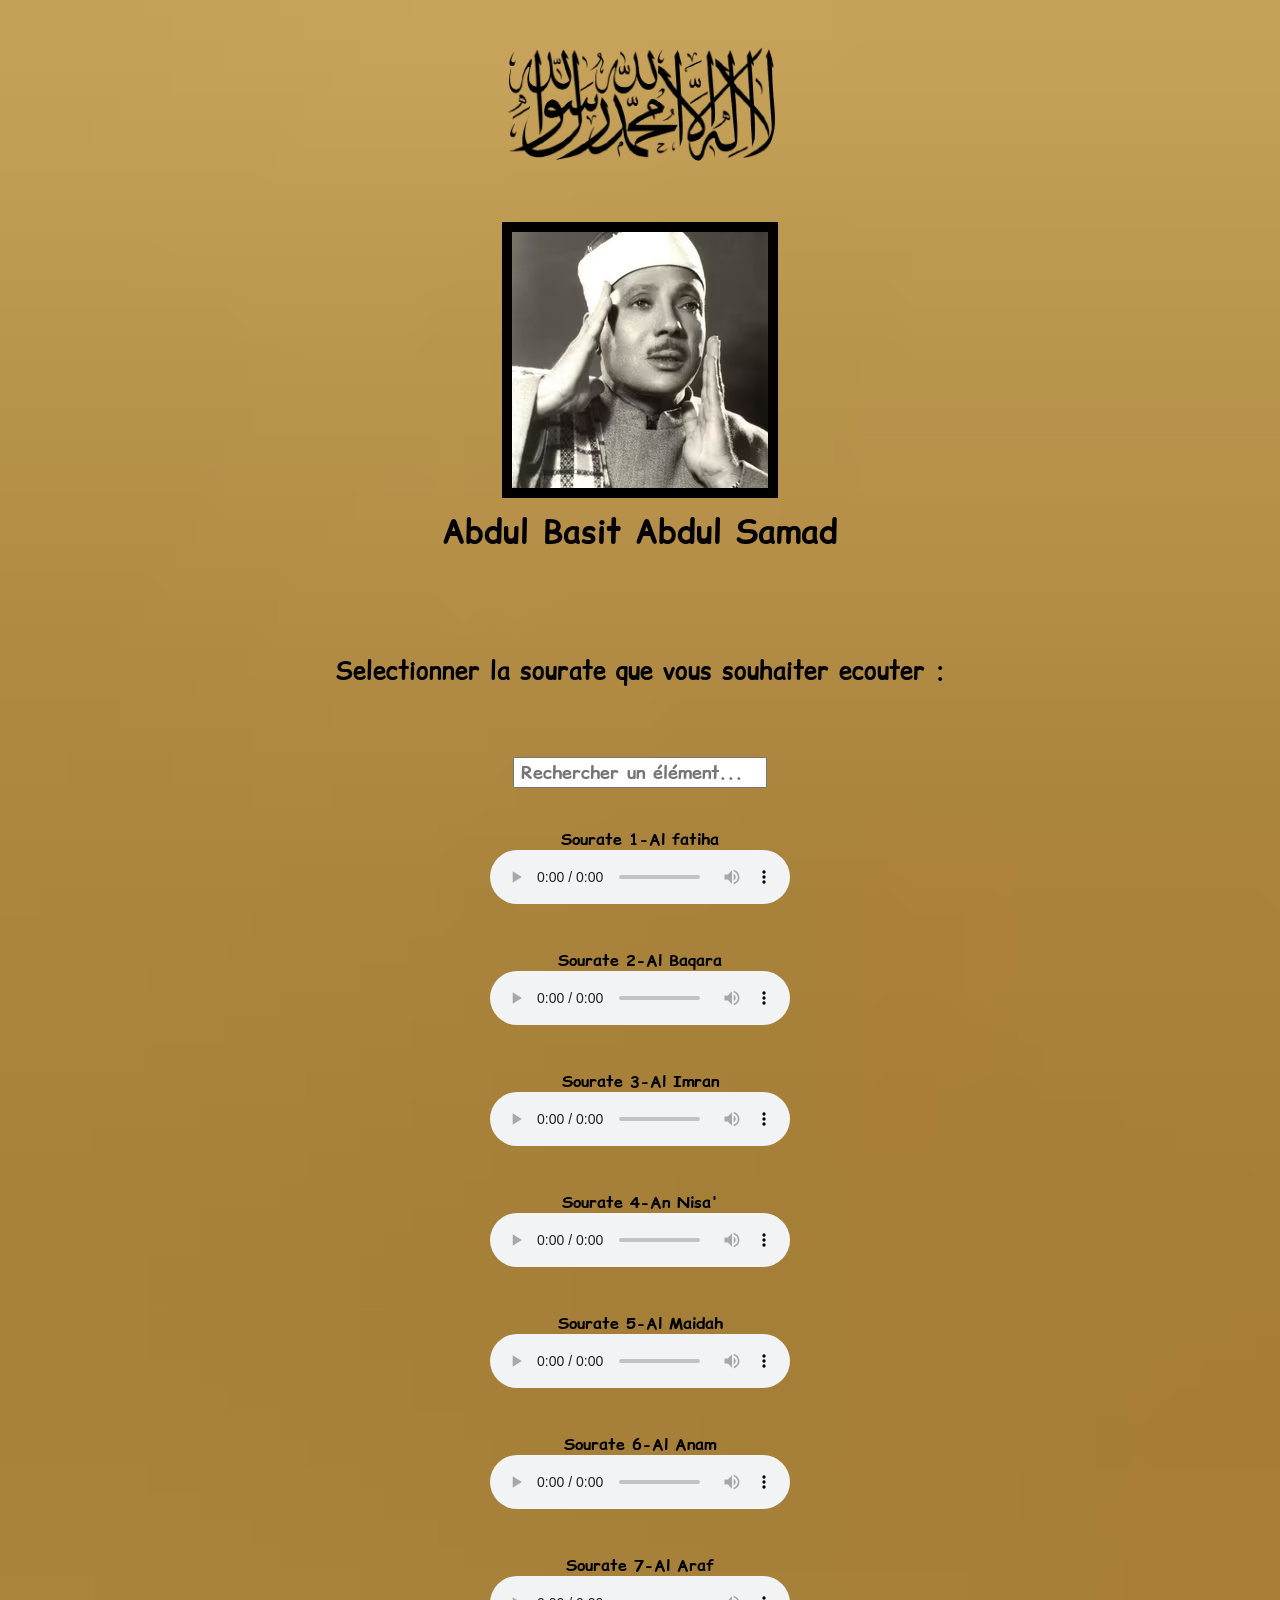
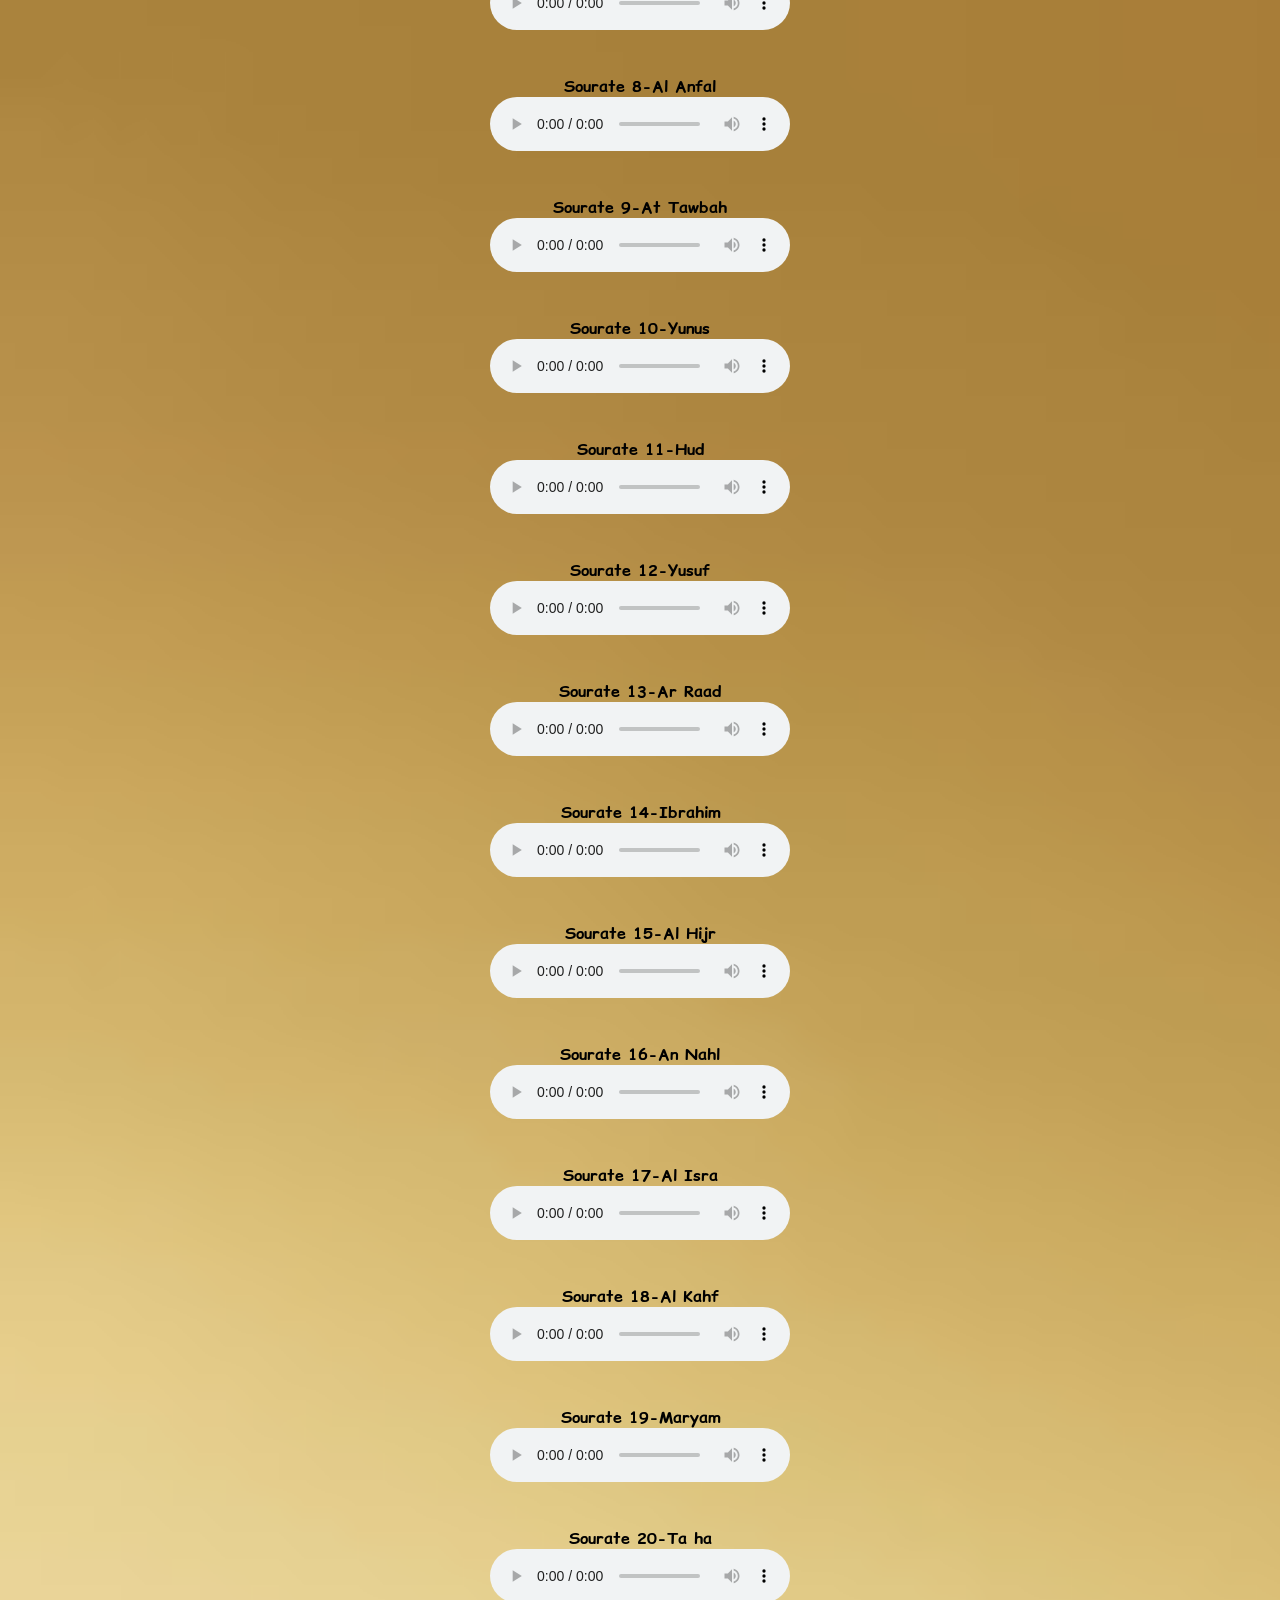
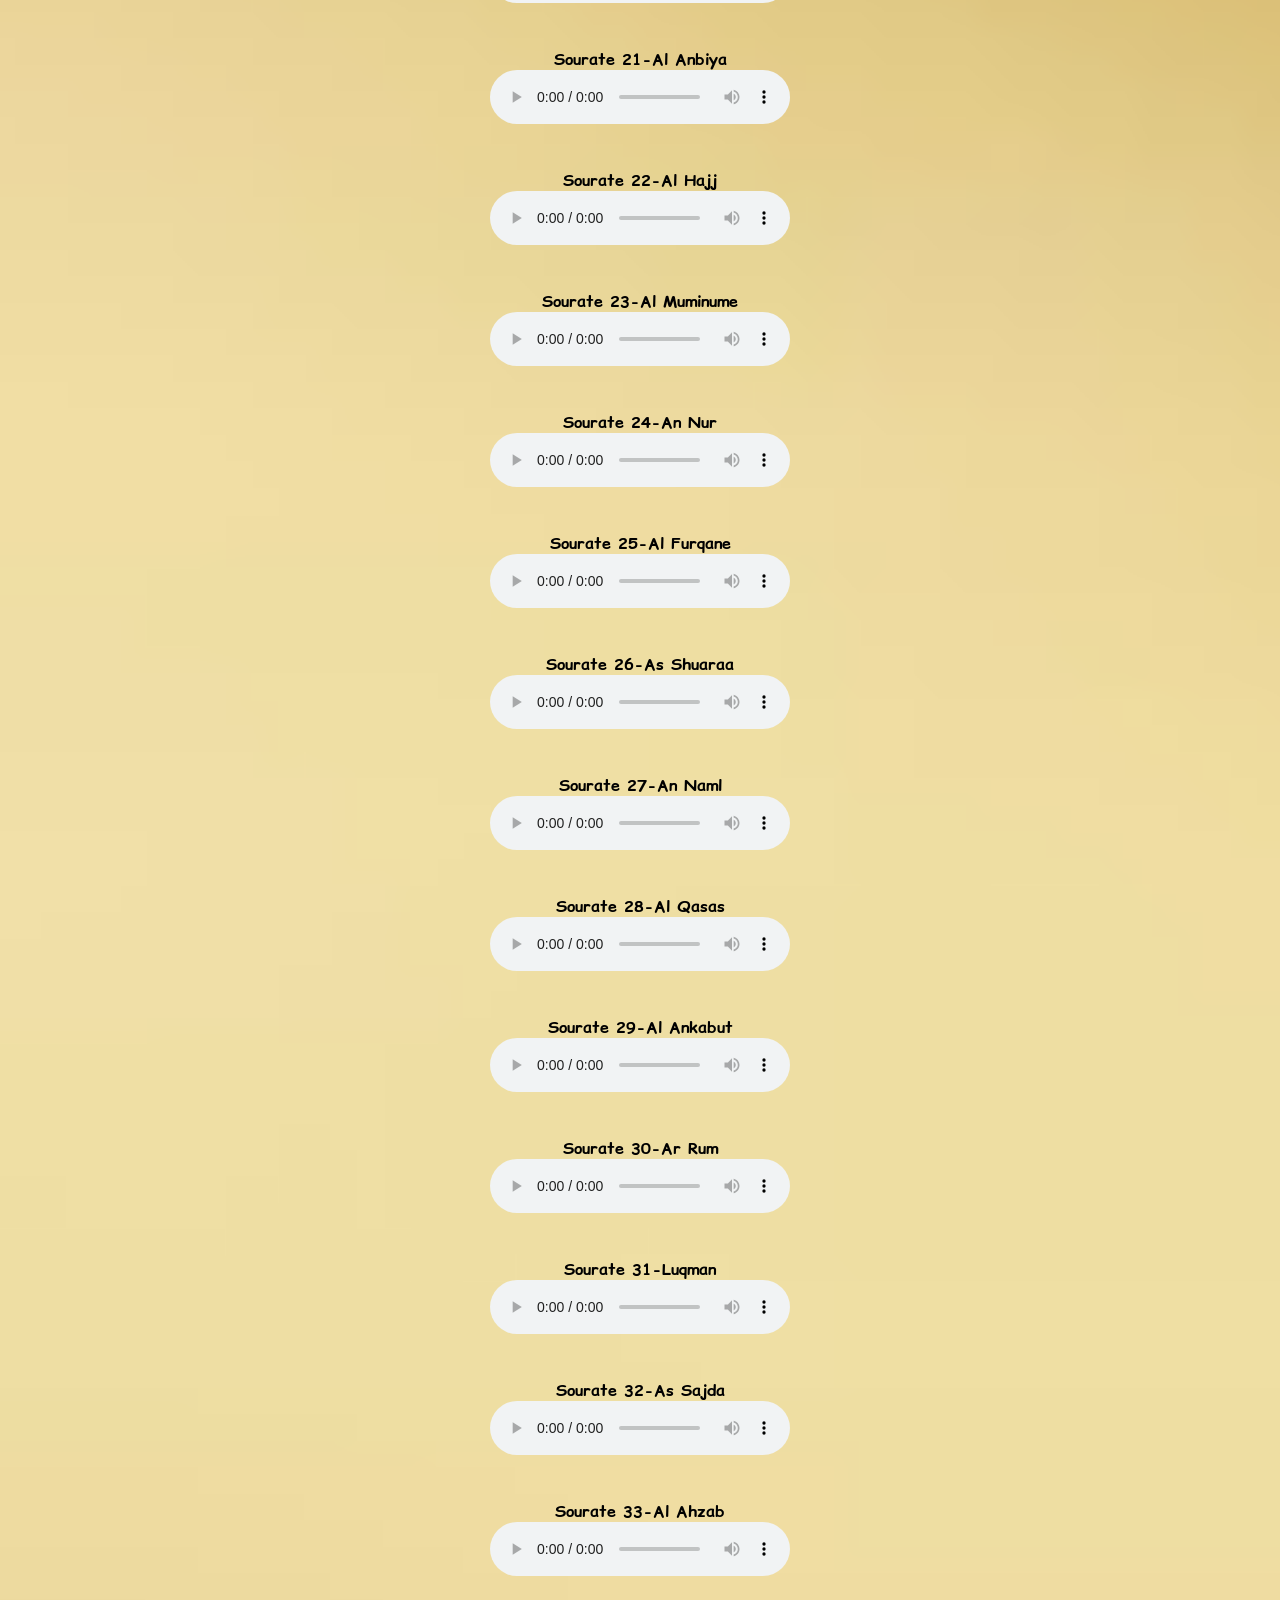
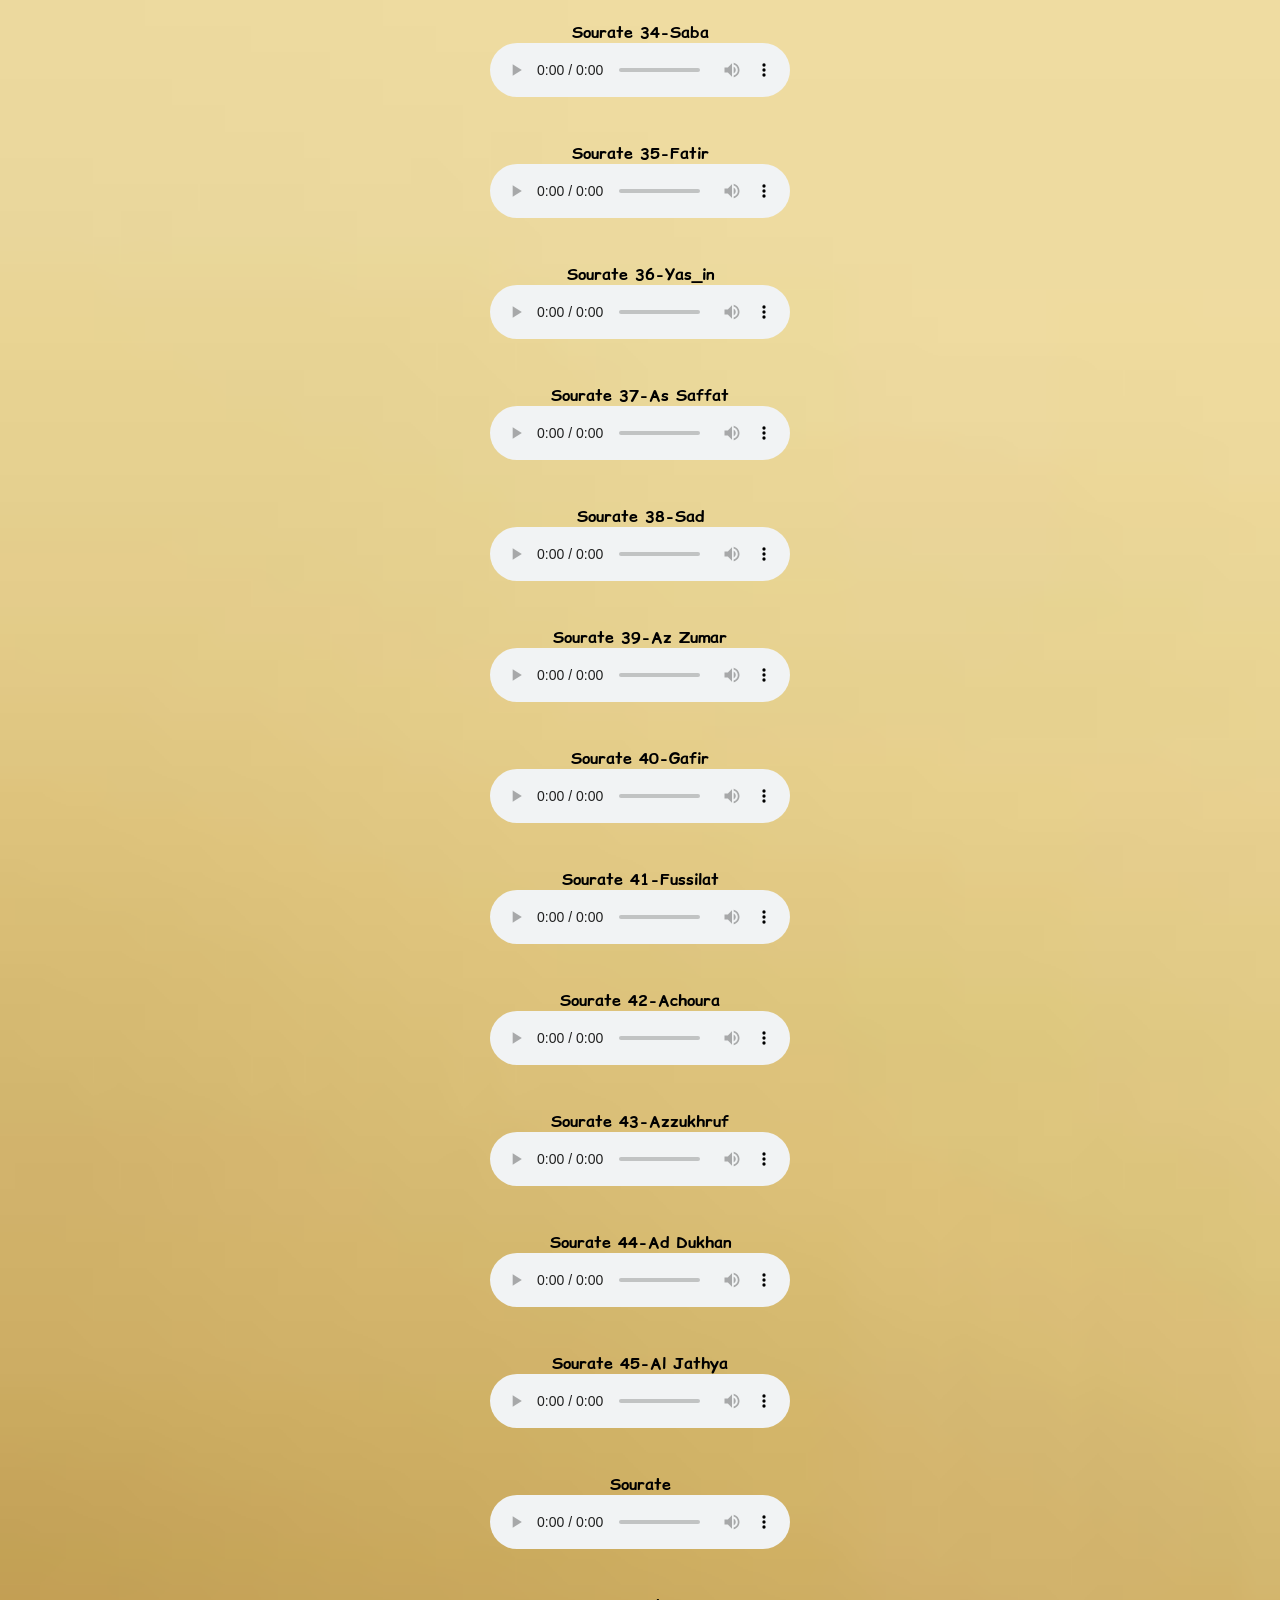
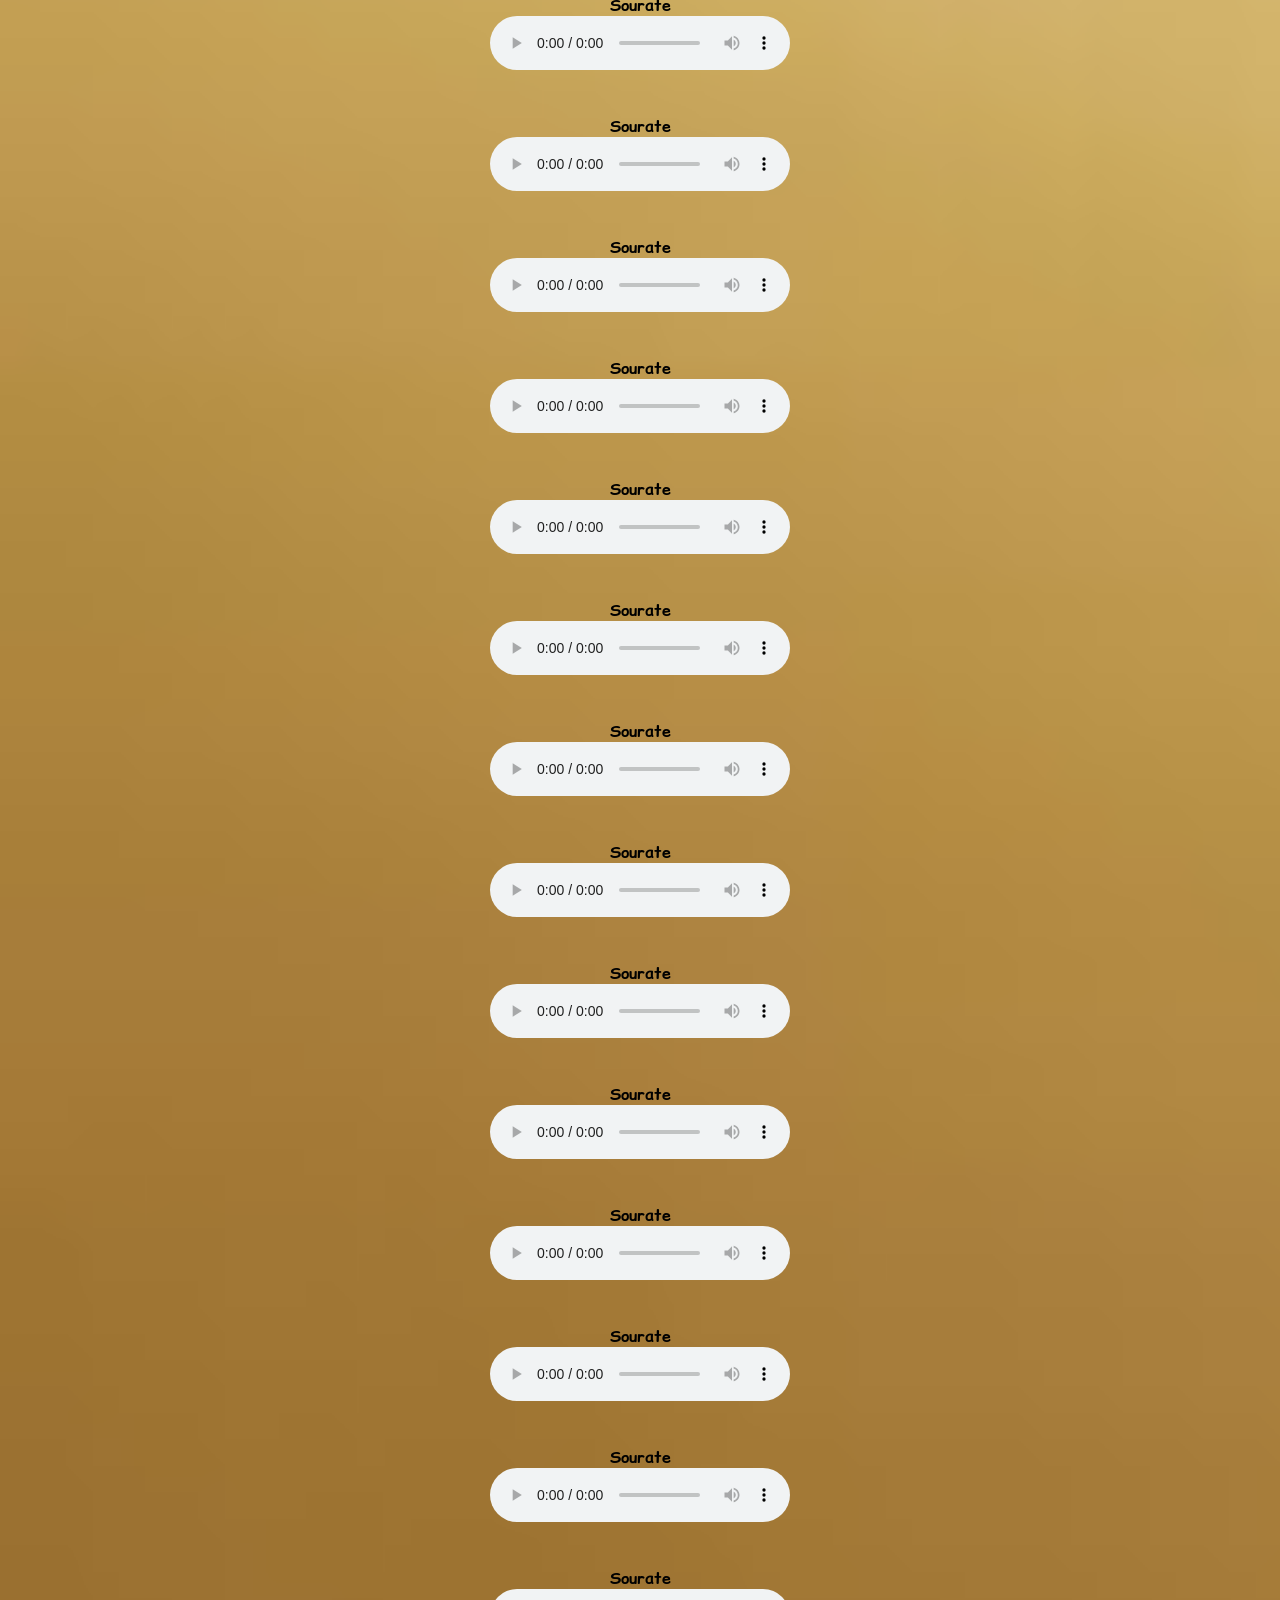
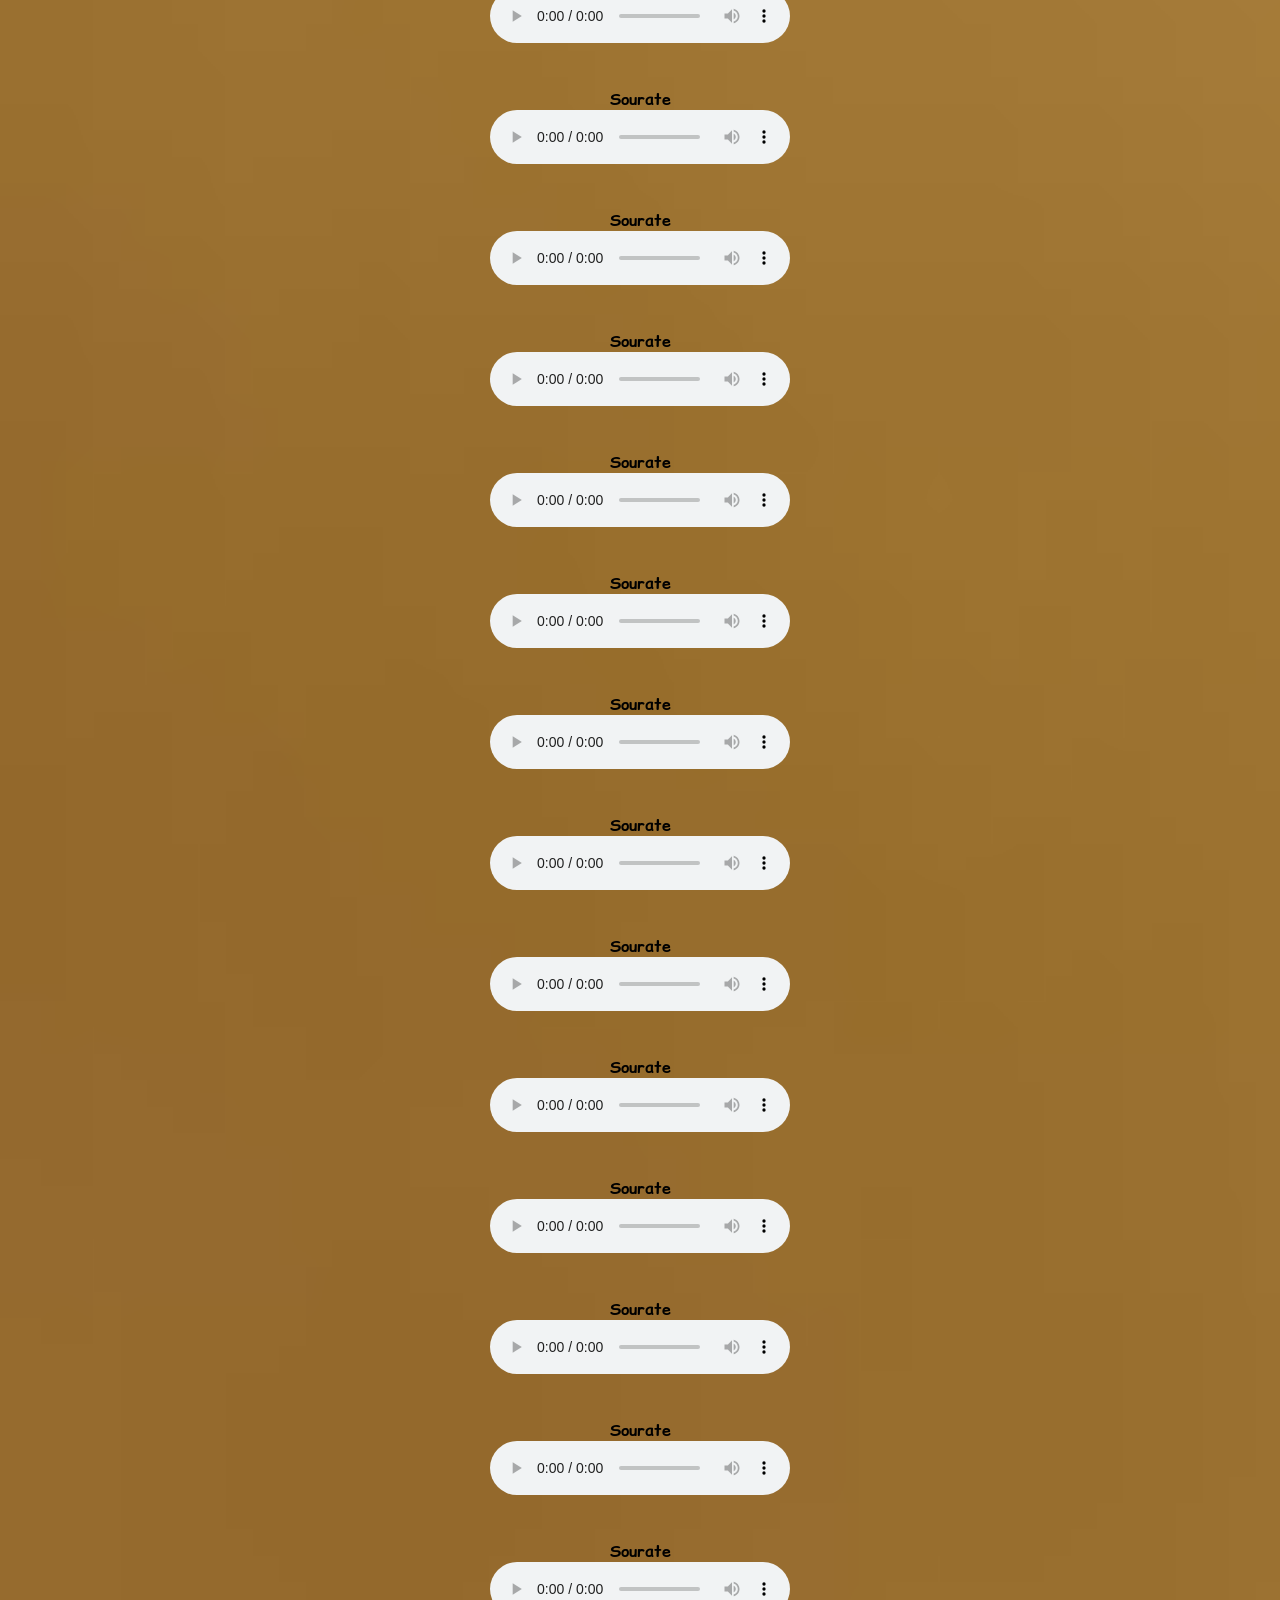
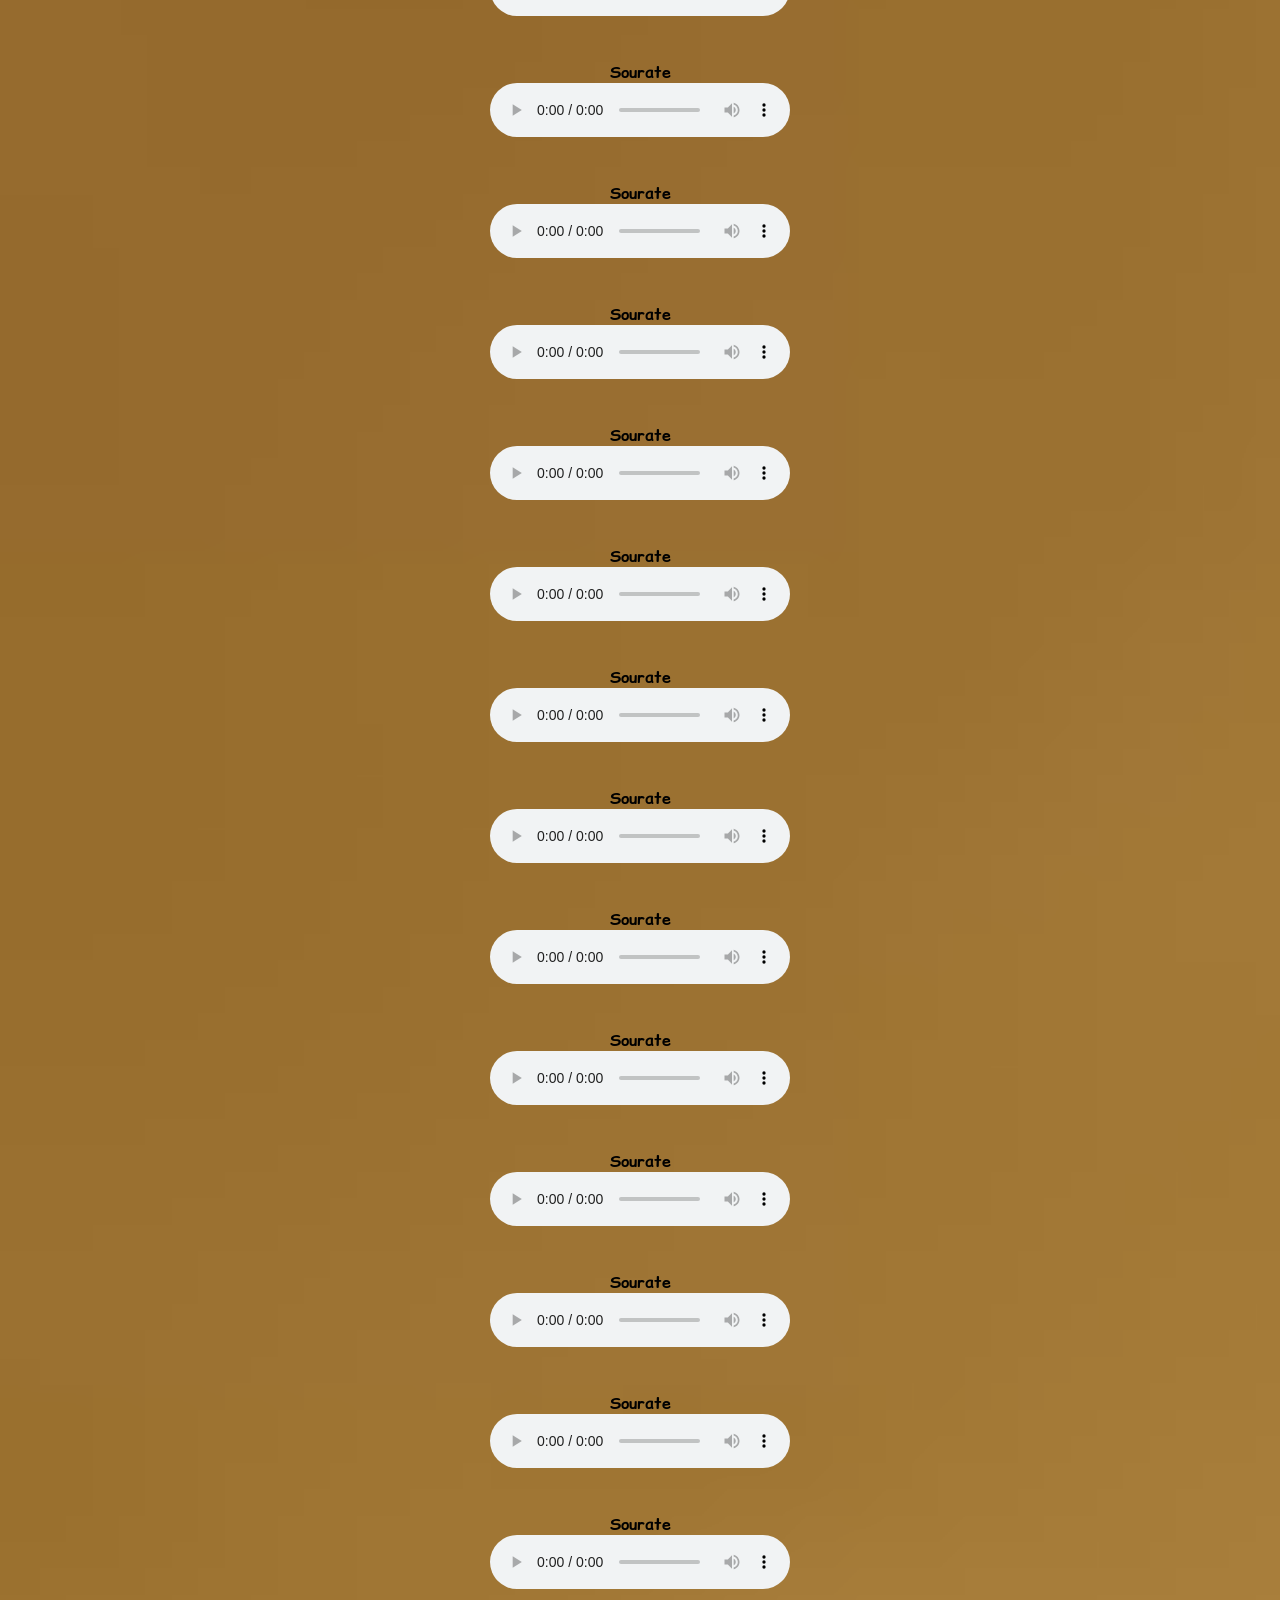
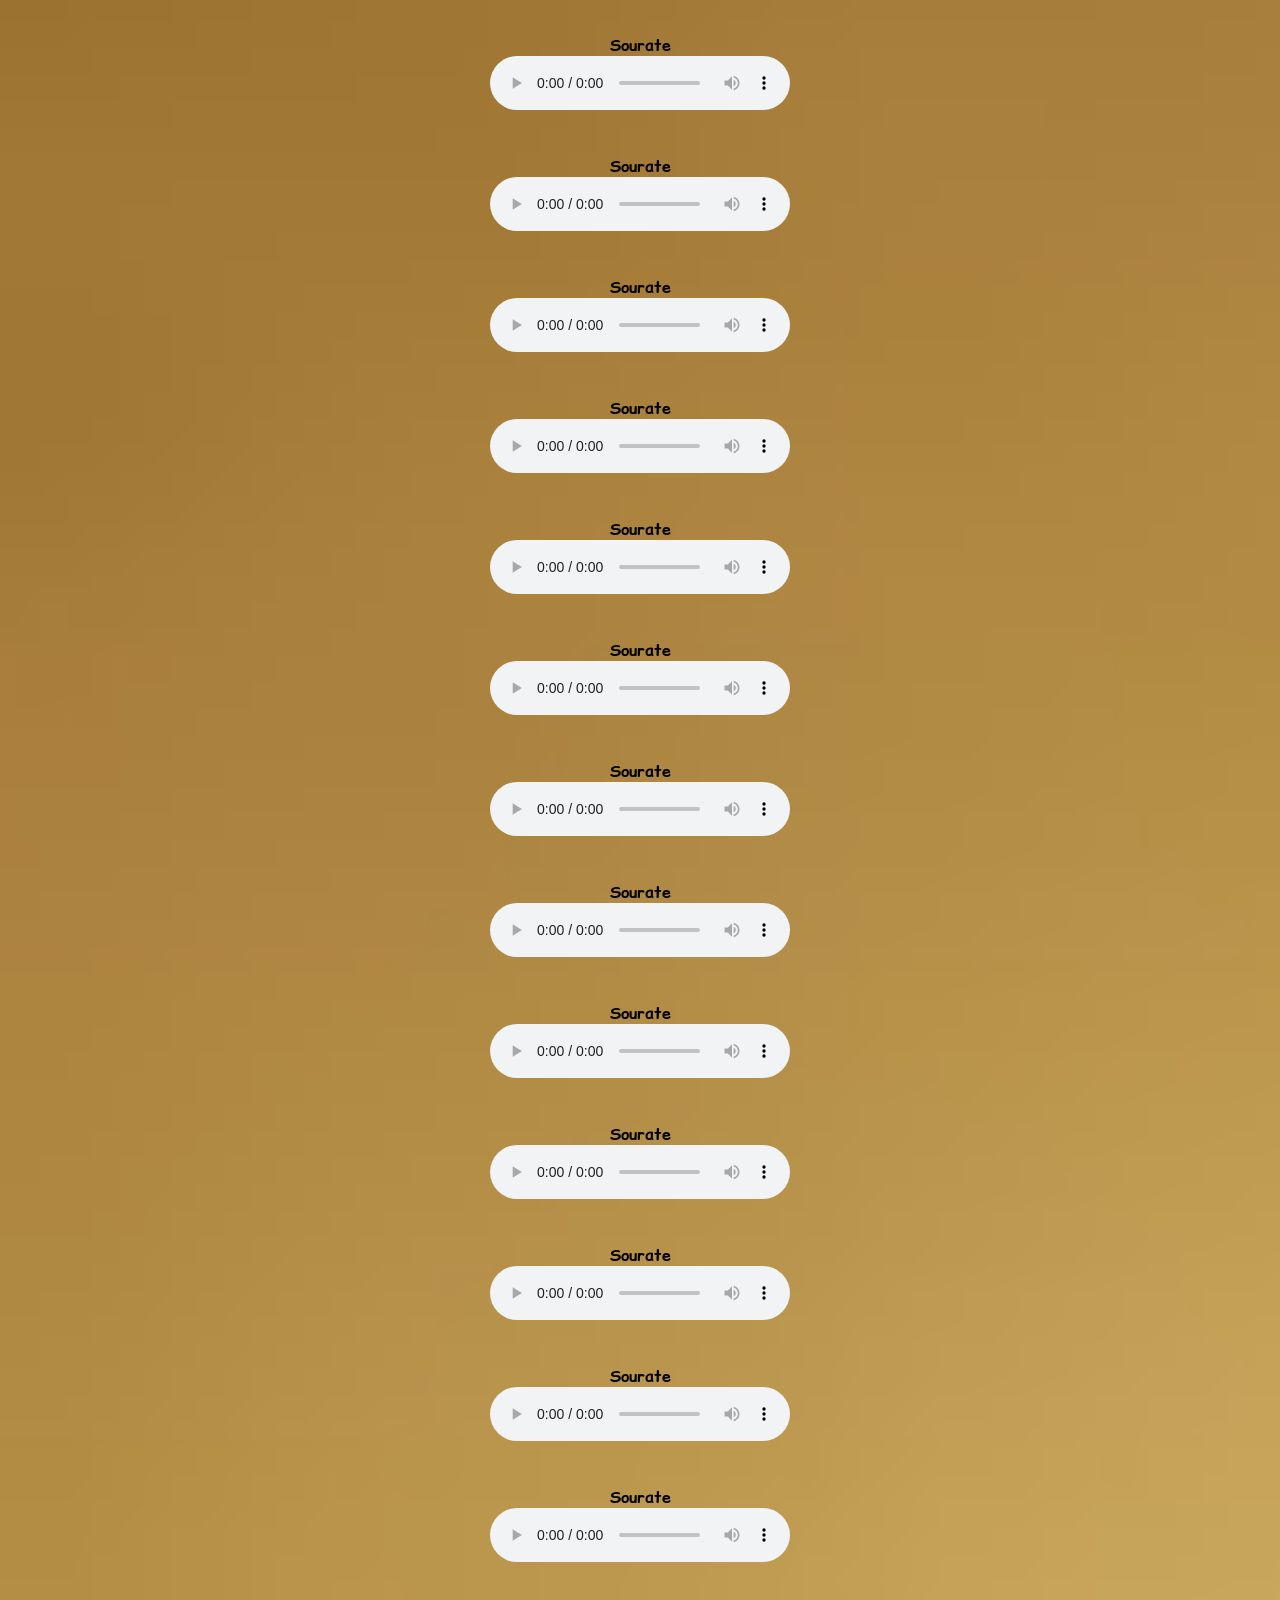
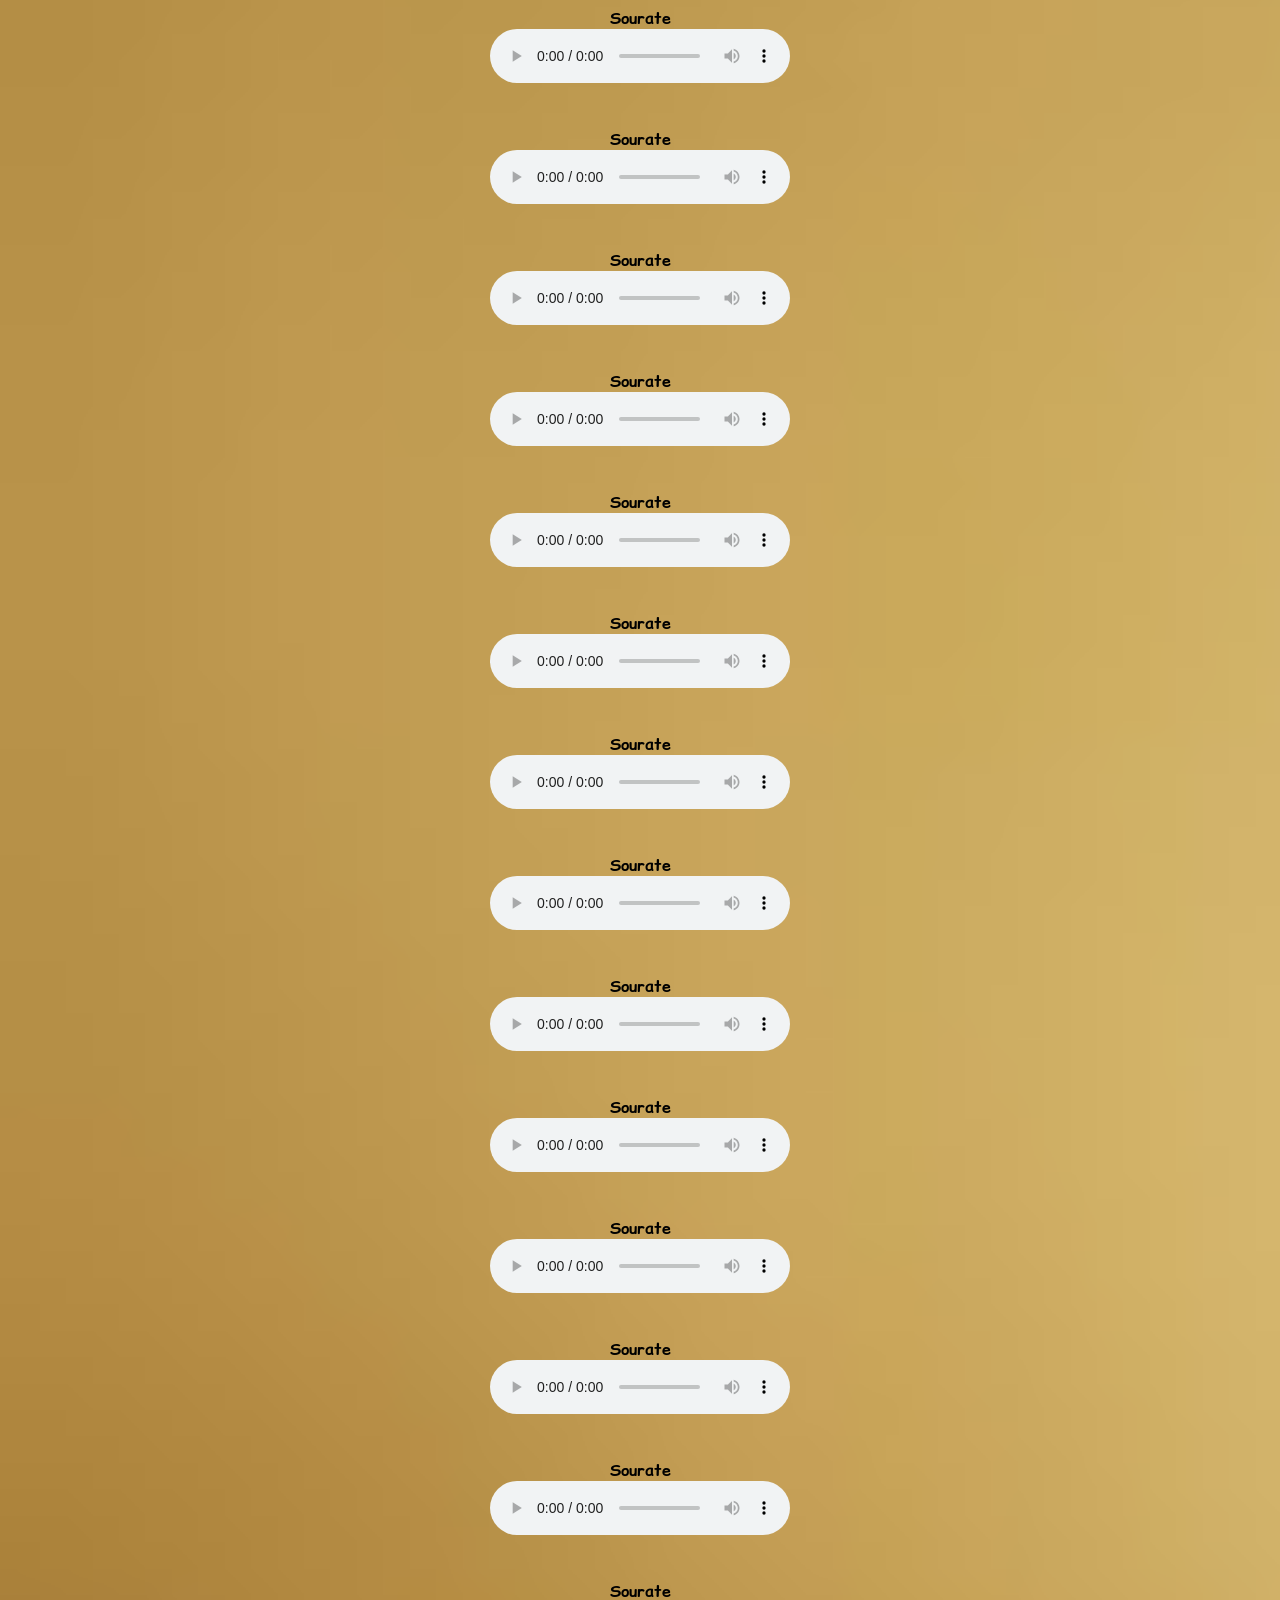
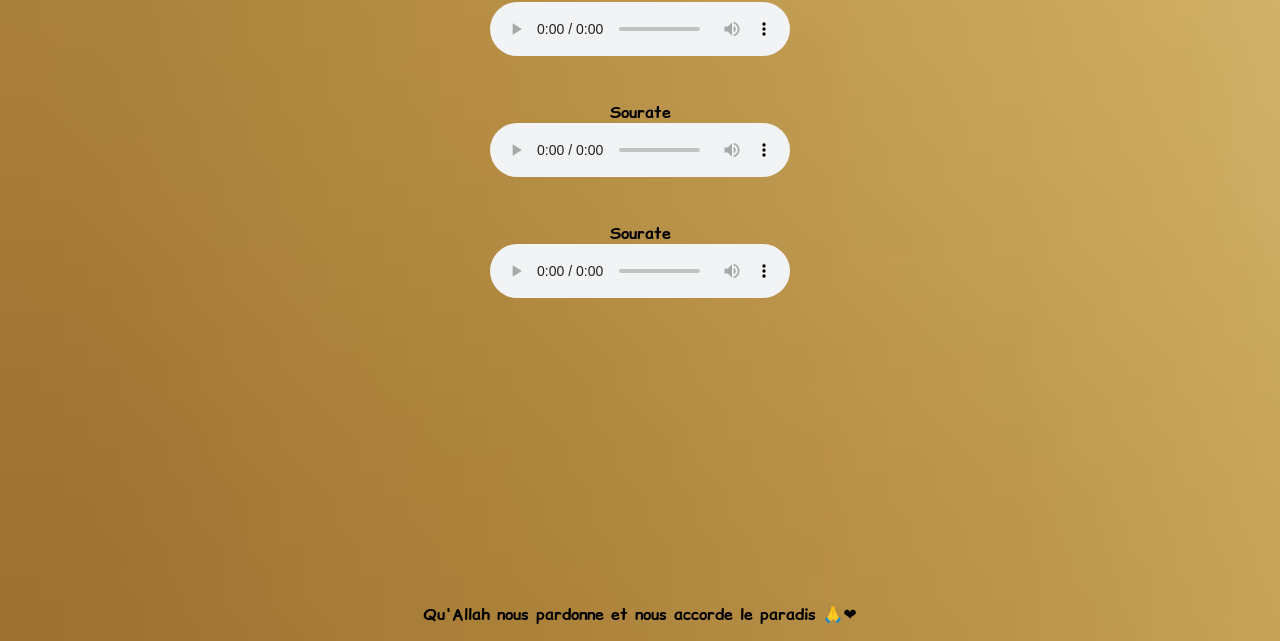
==== commit 4d198a0d: "Add files via upload" ====
--- a/Abdul-Basit-Abdul-Samad.html
+++ b/Abdul-Basit-Abdul-Samad.html
@@ -9,7 +9,7 @@
         <link href="https://fonts.googleapis.com/css2?family=Comic+Relief:wght@400;700&display=swap" rel="stylesheet">
         <link rel="stylesheet" href="Abdul-Basit-Abdul-Samad.css">
          <script src="script.js" defer></script>
-        <link rel="icon" type="img" href="divers/icone-onglet.avif">
+        <link rel="icon" type="img" href="divers/icone-onglet.webp">
         <title>Ecouter du Coran en ligne</title>
     </head>
    
@@ -52,23 +52,23 @@
   <li><legend>Sourate 27-An Naml</legend><audio src="https://audio.coran-islam.com/qurra/abd-al-basit-abd-as-samad/027.mp3" controls loop></audio></li>
   <li><legend>Sourate 28-Al Qasas</legend><audio src="https://audio.coran-islam.com/qurra/abd-al-basit-abd-as-samad/028.mp3" controls loop></audio></li>
   <li><legend>Sourate 29-Al Ankabut</legend><audio src="https://audio.coran-islam.com/qurra/abd-al-basit-abd-as-samad/029.mp3" controls loop></audio></li>
-  <li><legend>Sourate</legend><audio src="https://audio.coran-islam.com/qurra/abd-al-basit-abd-as-samad/030.mp3" controls loop></audio></li>
-  <li><legend>Sourate</legend><audio src="https://audio.coran-islam.com/qurra/abd-al-basit-abd-as-samad/031.mp3" controls loop></audio></li>
-  <li><legend>Sourate</legend><audio src="https://audio.coran-islam.com/qurra/abd-al-basit-abd-as-samad/032.mp3" controls loop></audio></li>
-  <li><legend>Sourate</legend><audio src="https://audio.coran-islam.com/qurra/abd-al-basit-abd-as-samad/033.mp3" controls loop></audio></li>
-  <li><legend>Sourate</legend><audio src="https://audio.coran-islam.com/qurra/abd-al-basit-abd-as-samad/034.mp3" controls loop></audio></li>
-  <li><legend>Sourate</legend><audio src="https://audio.coran-islam.com/qurra/abd-al-basit-abd-as-samad/035.mp3" controls loop></audio></li>
-  <li><legend>Sourate</legend><audio src="https://audio.coran-islam.com/qurra/abd-al-basit-abd-as-samad/036.mp3" controls loop></audio></li>
-  <li><legend>Sourate</legend><audio src="https://audio.coran-islam.com/qurra/abd-al-basit-abd-as-samad/037.mp3" controls loop></audio></li>
-  <li><legend>Sourate</legend><audio src="https://audio.coran-islam.com/qurra/abd-al-basit-abd-as-samad/038.mp3" controls loop></audio></li>
-  <li><legend>Sourate</legend><audio src="https://audio.coran-islam.com/qurra/abd-al-basit-abd-as-samad/039.mp3" controls loop></audio></li>
-  <li><legend>Sourate</legend><audio src="https://audio.coran-islam.com/qurra/abd-al-basit-abd-as-samad/040.mp3" controls loop></audio></li>
-  <li><legend>Sourate</legend><audio src="https://audio.coran-islam.com/qurra/abd-al-basit-abd-as-samad/041.mp3" controls loop></audio></li>
-  <li><legend>Sourate</legend><audio src="https://audio.coran-islam.com/qurra/abd-al-basit-abd-as-samad/042.mp3" controls loop></audio></li>
-  <li><legend>Sourate</legend><audio src="https://audio.coran-islam.com/qurra/abd-al-basit-abd-as-samad/043.mp3" controls loop></audio></li>
-  <li><legend>Sourate</legend><audio src="https://audio.coran-islam.com/qurra/abd-al-basit-abd-as-samad/044.mp3" controls loop></audio></li>
-  <li><legend>Sourate</legend><audio src="https://audio.coran-islam.com/qurra/abd-al-basit-abd-as-samad/045.mp3" controls loop></audio></li>
-  <li><legend>Sourate</legend><audio src="https://audio.coran-islam.com/qurra/abd-al-basit-abd-as-samad/046.mp3" controls loop></audio></li>
+  <li><legend>Sourate 30-Ar Rum</legend><audio src="https://audio.coran-islam.com/qurra/abd-al-basit-abd-as-samad/030.mp3" controls loop></audio></li>
+  <li><legend>Sourate 31-Luqman</legend><audio src="https://audio.coran-islam.com/qurra/abd-al-basit-abd-as-samad/031.mp3" controls loop></audio></li>
+  <li><legend>Sourate 32-As Sajda</legend><audio src="https://audio.coran-islam.com/qurra/abd-al-basit-abd-as-samad/032.mp3" controls loop></audio></li>
+  <li><legend>Sourate 33-Al Ahzab</legend><audio src="https://audio.coran-islam.com/qurra/abd-al-basit-abd-as-samad/033.mp3" controls loop></audio></li>
+  <li><legend>Sourate 34-Saba</legend><audio src="https://audio.coran-islam.com/qurra/abd-al-basit-abd-as-samad/034.mp3" controls loop></audio></li>
+  <li><legend>Sourate 35-Fatir</legend><audio src="https://audio.coran-islam.com/qurra/abd-al-basit-abd-as-samad/035.mp3" controls loop></audio></li>
+  <li><legend>Sourate 36-Yas_in</legend><audio src="https://audio.coran-islam.com/qurra/abd-al-basit-abd-as-samad/036.mp3" controls loop></audio></li>
+  <li><legend>Sourate 37-As Saffat</legend><audio src="https://audio.coran-islam.com/qurra/abd-al-basit-abd-as-samad/037.mp3" controls loop></audio></li>
+  <li><legend>Sourate 38-Sad</legend><audio src="https://audio.coran-islam.com/qurra/abd-al-basit-abd-as-samad/038.mp3" controls loop></audio></li>
+  <li><legend>Sourate 39-Az Zumar</legend><audio src="https://audio.coran-islam.com/qurra/abd-al-basit-abd-as-samad/039.mp3" controls loop></audio></li>
+  <li><legend>Sourate 40-Gafir</legend><audio src="https://audio.coran-islam.com/qurra/abd-al-basit-abd-as-samad/040.mp3" controls loop></audio></li>
+  <li><legend>Sourate 41-Fussilat</legend><audio src="https://audio.coran-islam.com/qurra/abd-al-basit-abd-as-samad/041.mp3" controls loop></audio></li>
+  <li><legend>Sourate 42-Achoura</legend><audio src="https://audio.coran-islam.com/qurra/abd-al-basit-abd-as-samad/042.mp3" controls loop></audio></li>
+  <li><legend>Sourate 43-Azzukhruf</legend><audio src="https://audio.coran-islam.com/qurra/abd-al-basit-abd-as-samad/043.mp3" controls loop></audio></li>
+  <li><legend>Sourate 44-Ad Dukhan</legend><audio src="https://audio.coran-islam.com/qurra/abd-al-basit-abd-as-samad/044.mp3" controls loop></audio></li>
+  <li><legend>Sourate 45-Al Jathya</legend><audio src="https://audio.coran-islam.com/qurra/abd-al-basit-abd-as-samad/045.mp3" controls loop></audio></li>
+  <li><legend>Sourate </legend><audio src="https://audio.coran-islam.com/qurra/abd-al-basit-abd-as-samad/046.mp3" controls loop></audio></li>
   <li><legend>Sourate</legend><audio src="https://audio.coran-islam.com/qurra/abd-al-basit-abd-as-samad/047.mp3" controls loop></audio></li>
   <li><legend>Sourate</legend><audio src="https://audio.coran-islam.com/qurra/abd-al-basit-abd-as-samad/048.mp3" controls loop></audio></li>
   <li><legend>Sourate</legend><audio src="https://audio.coran-islam.com/qurra/abd-al-basit-abd-as-samad/049.mp3" controls loop></audio></li>
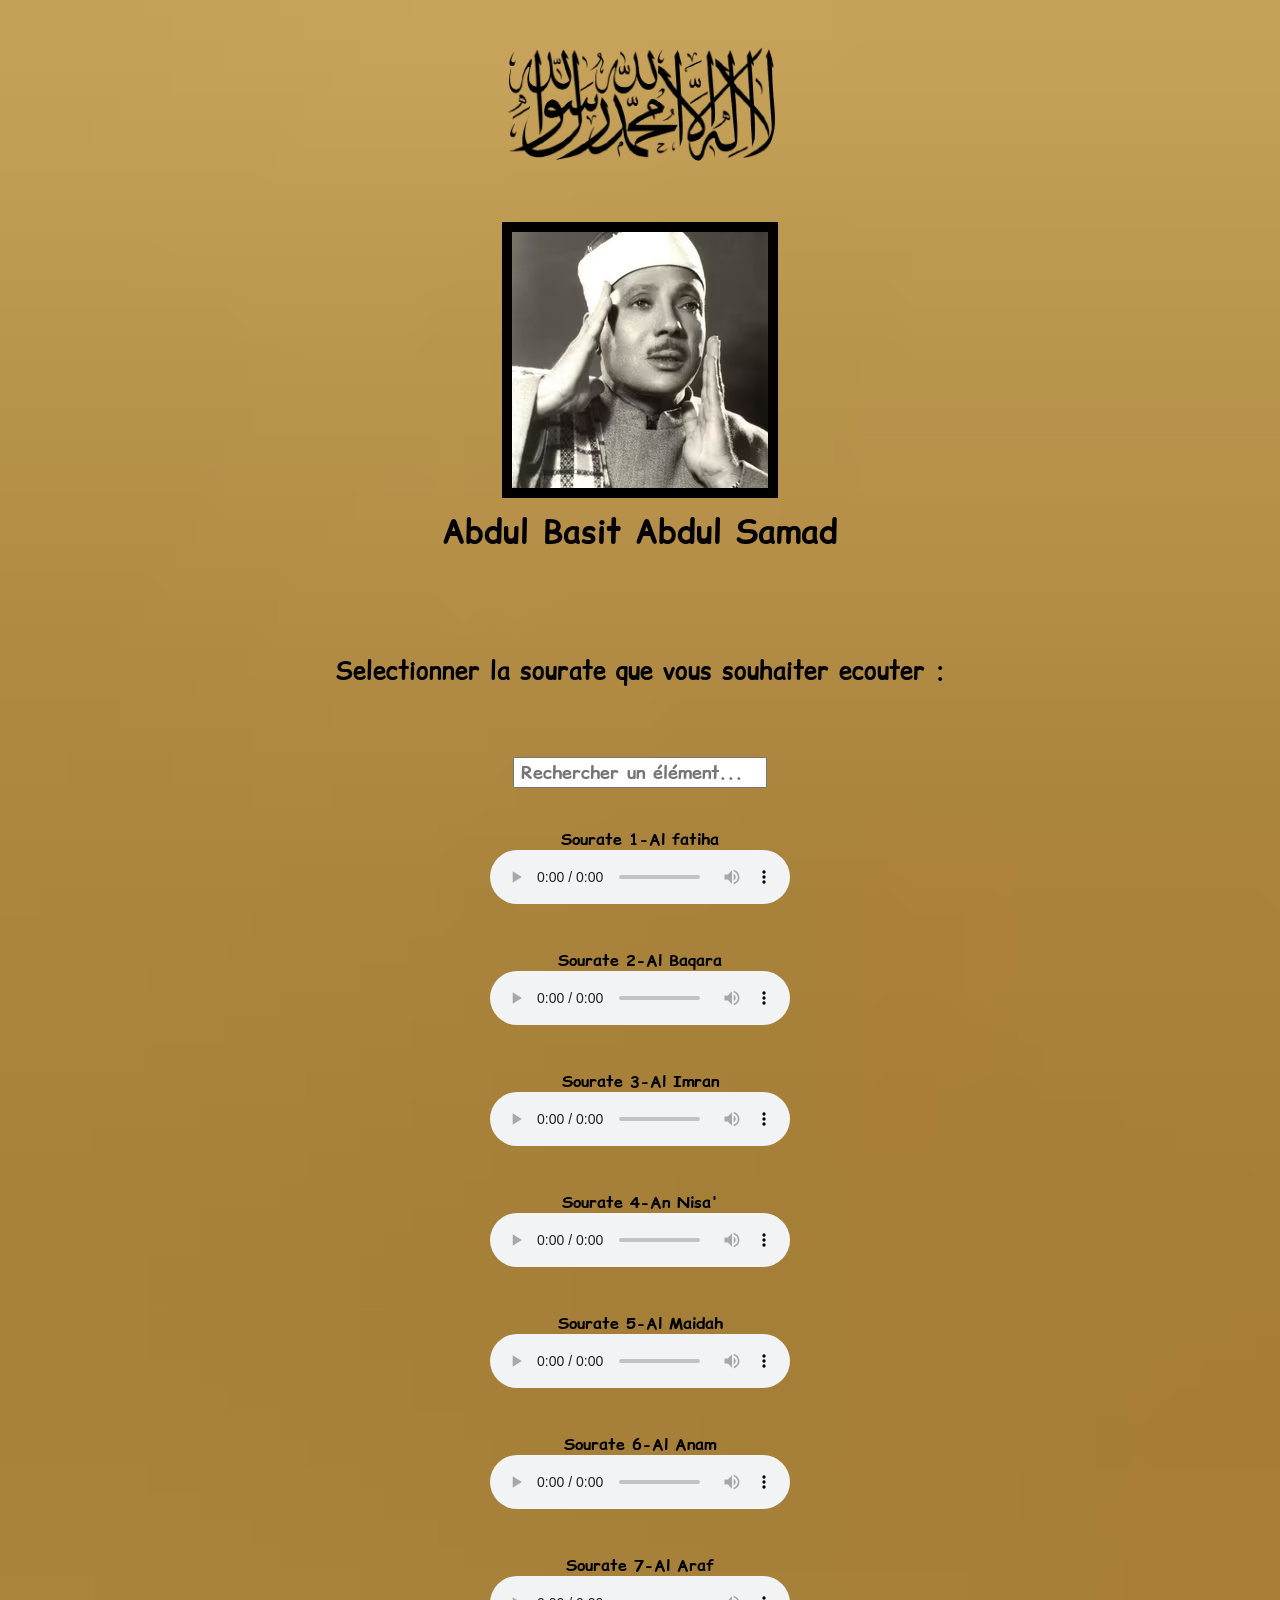
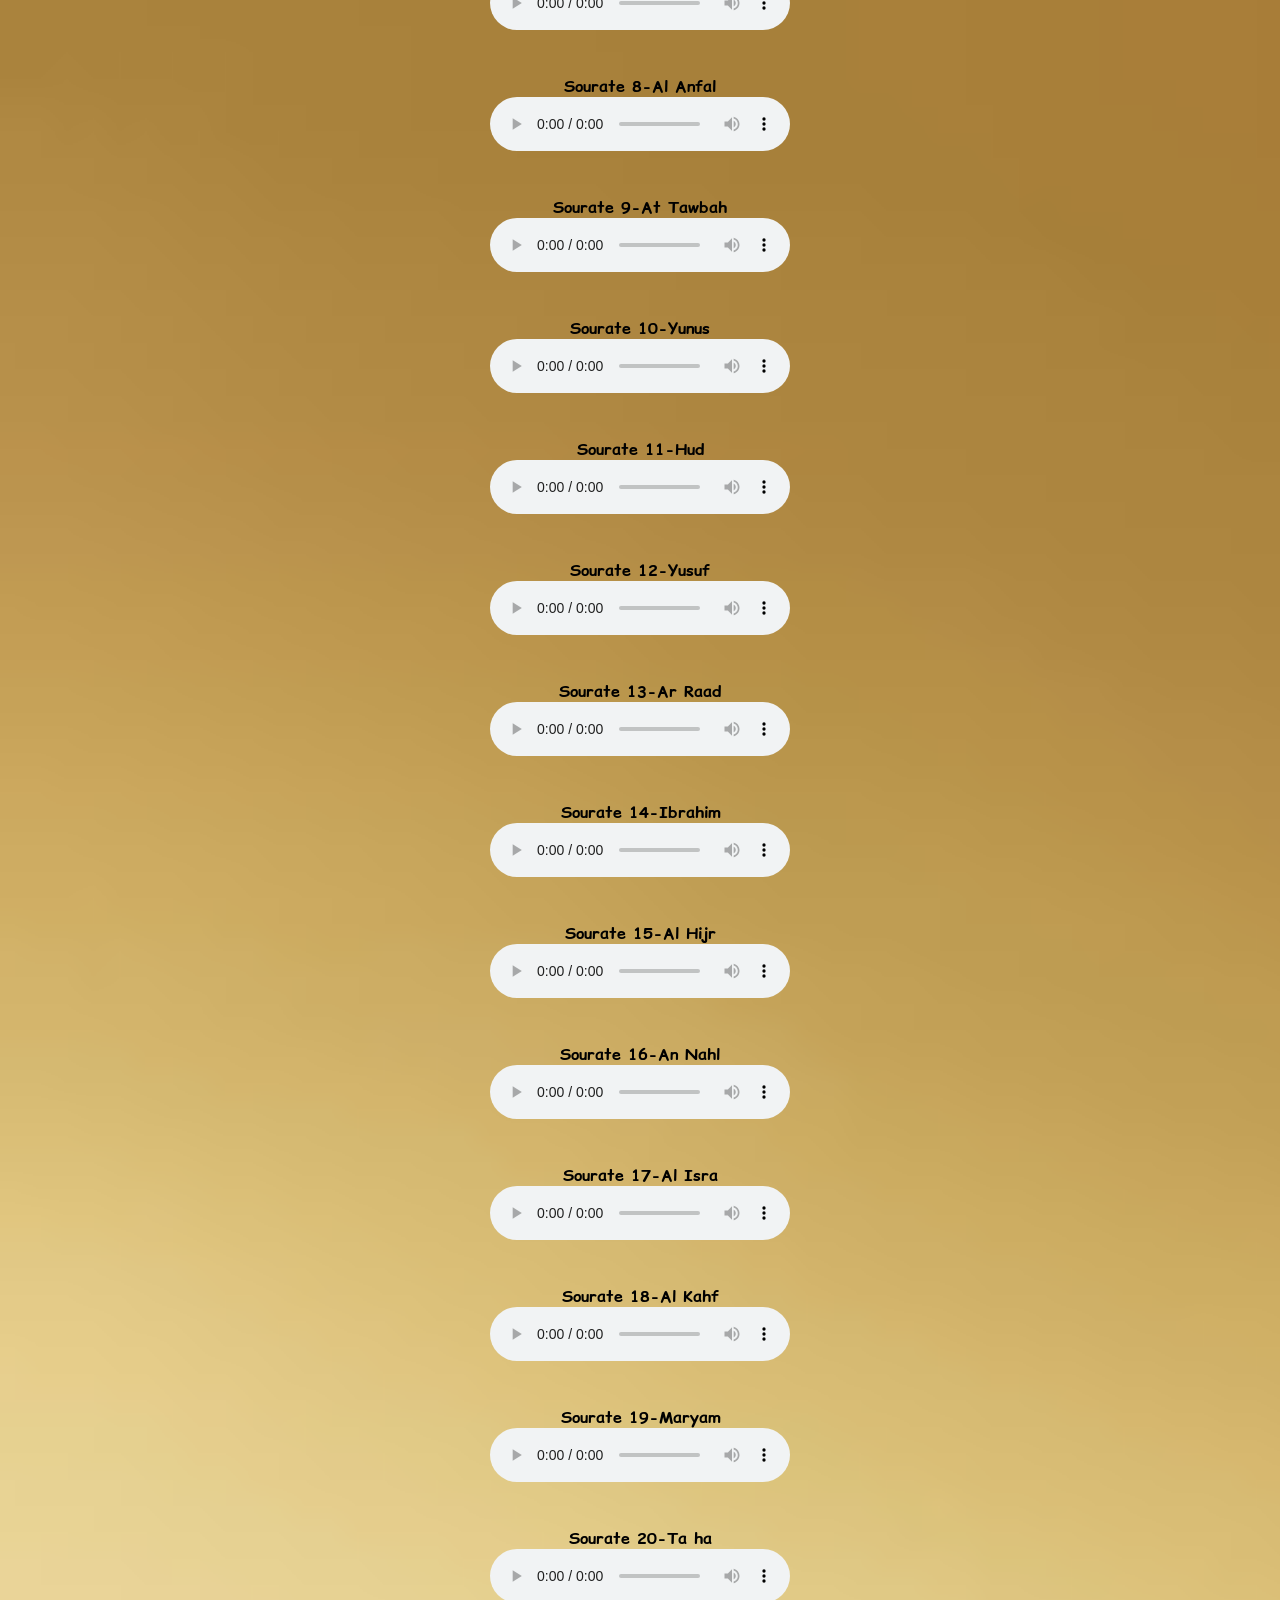
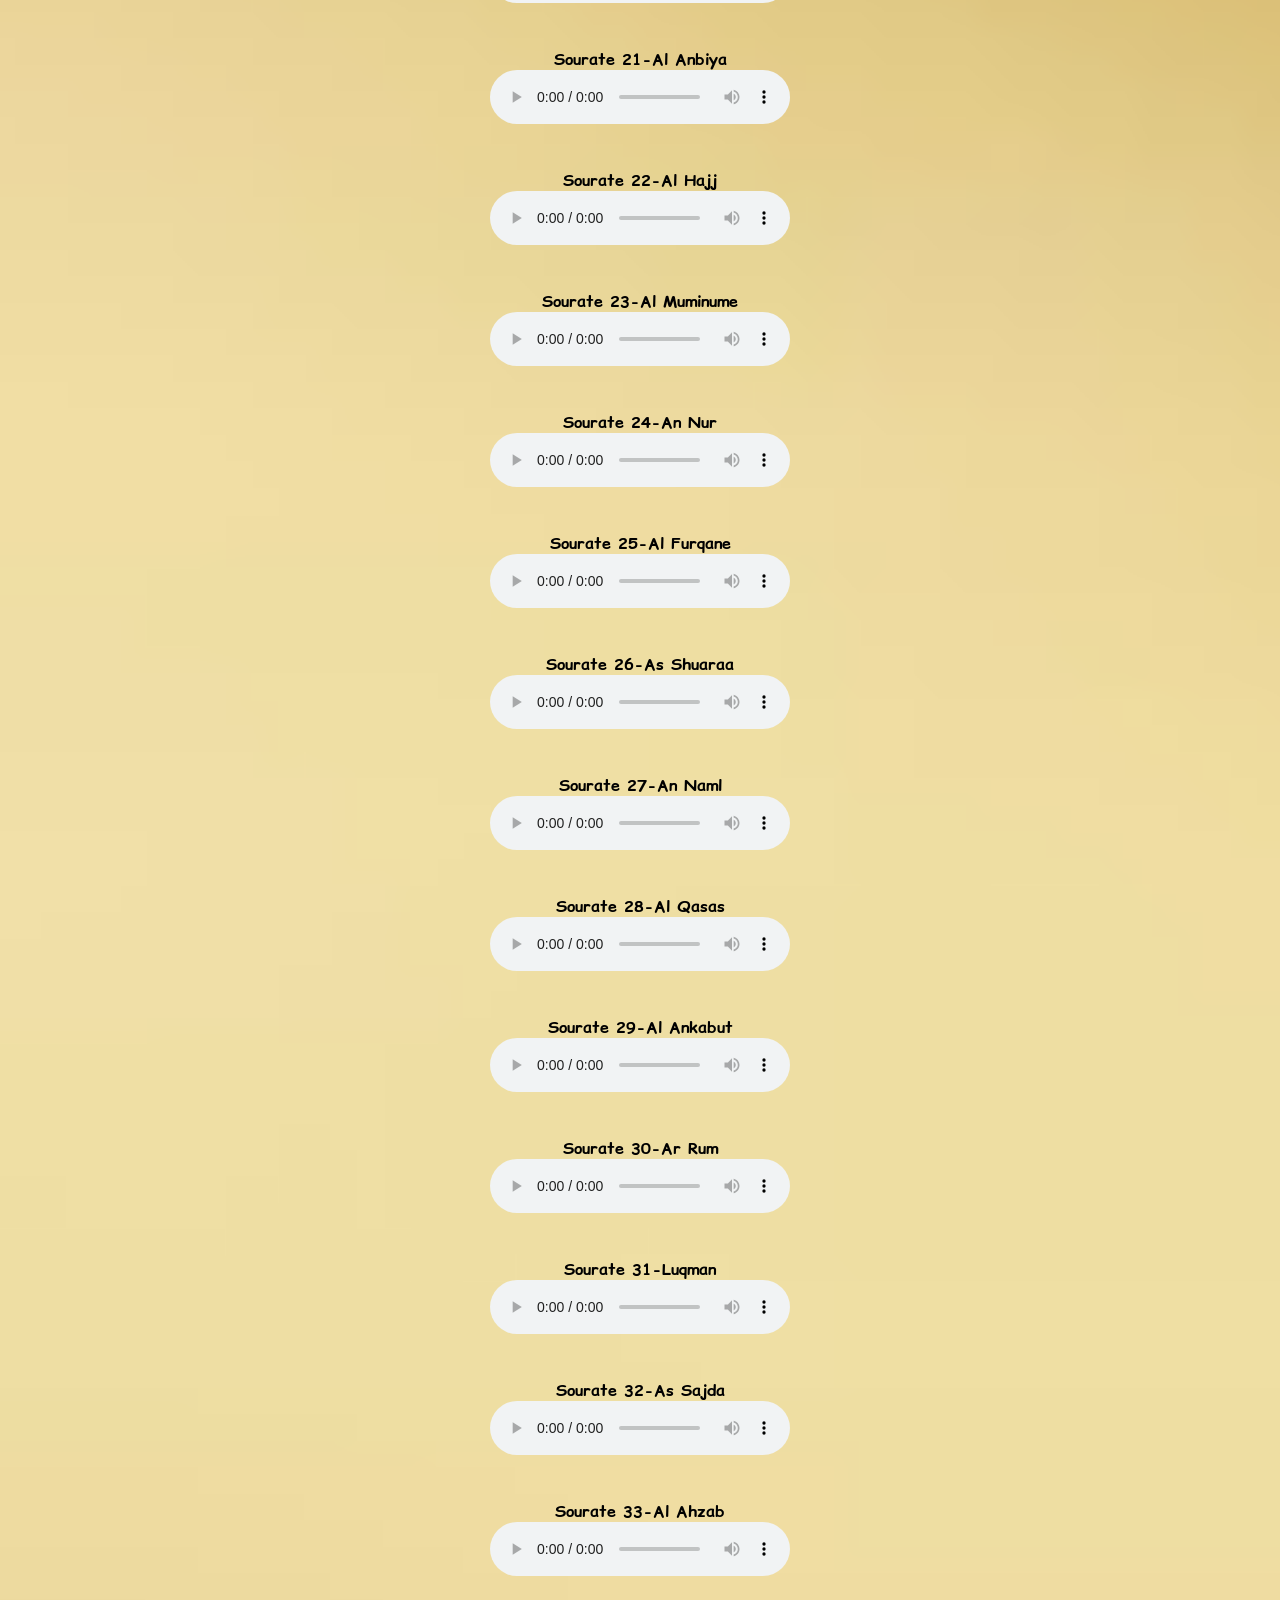
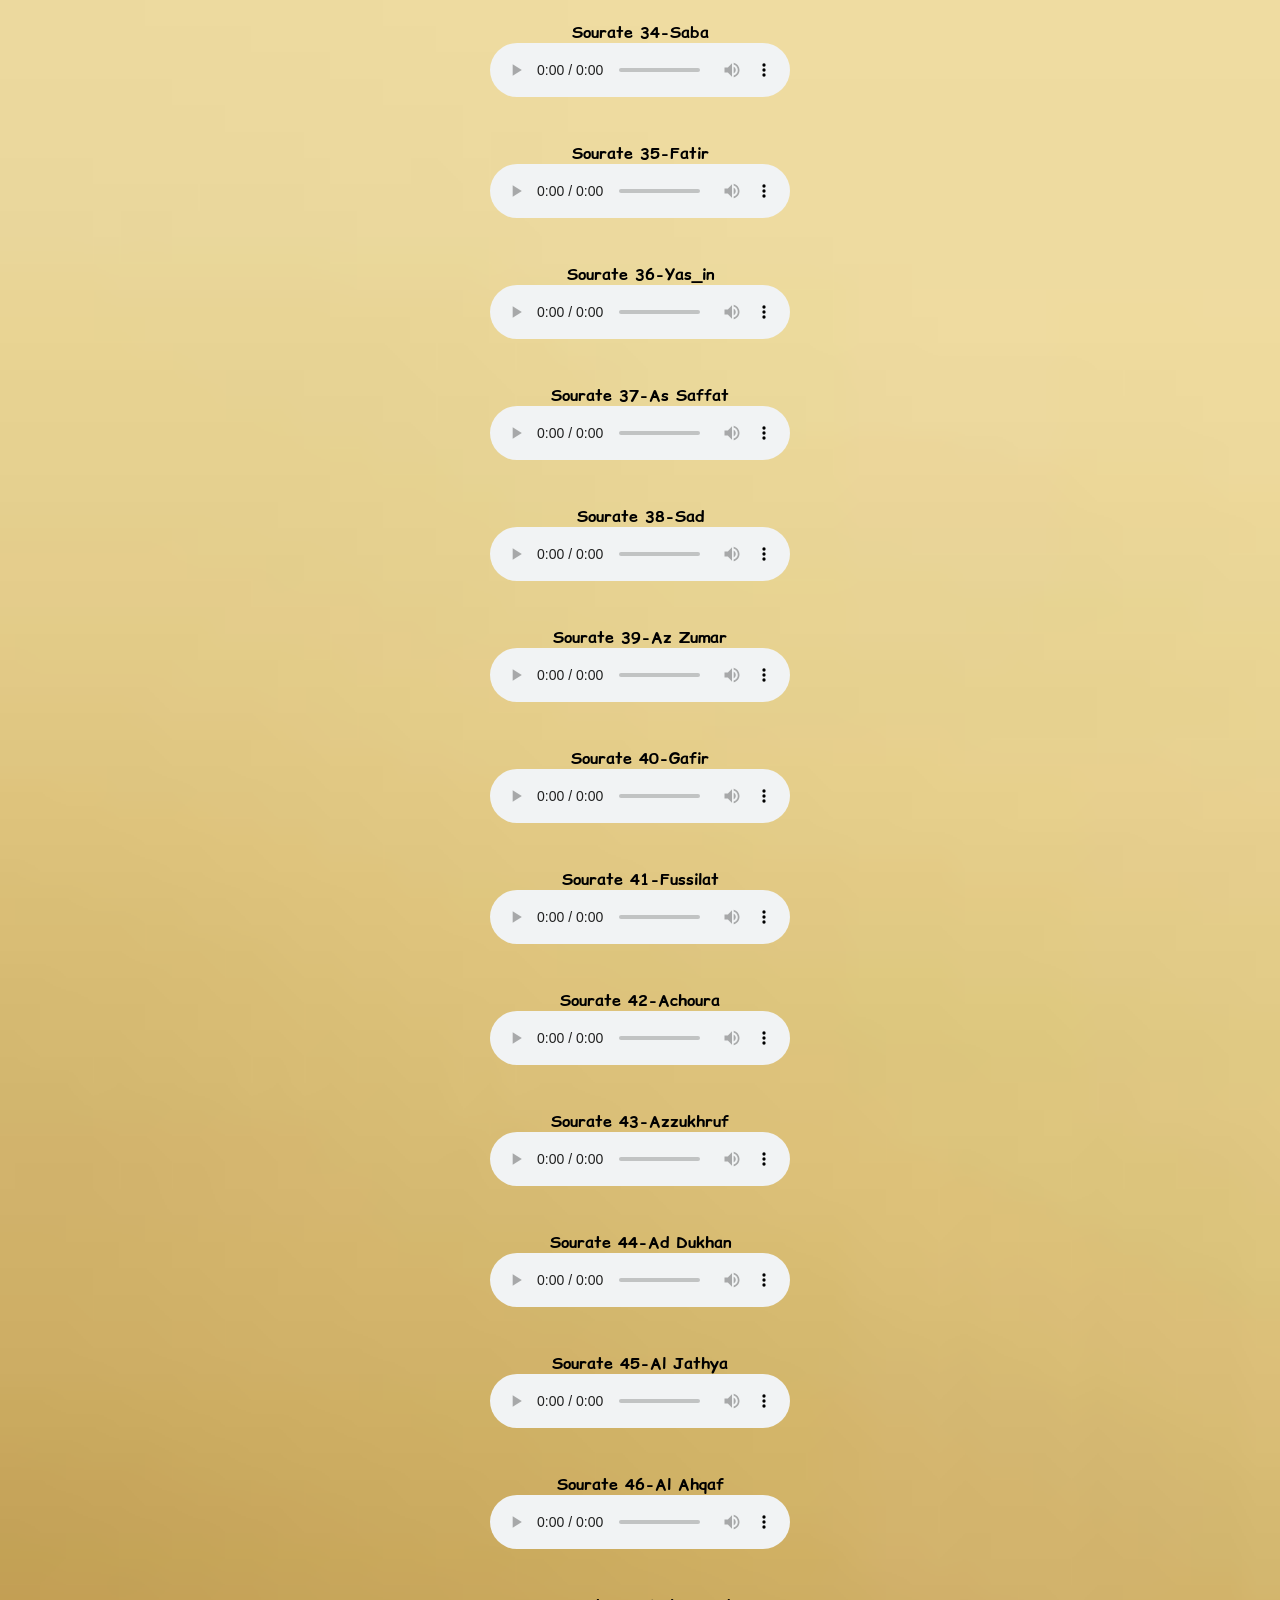
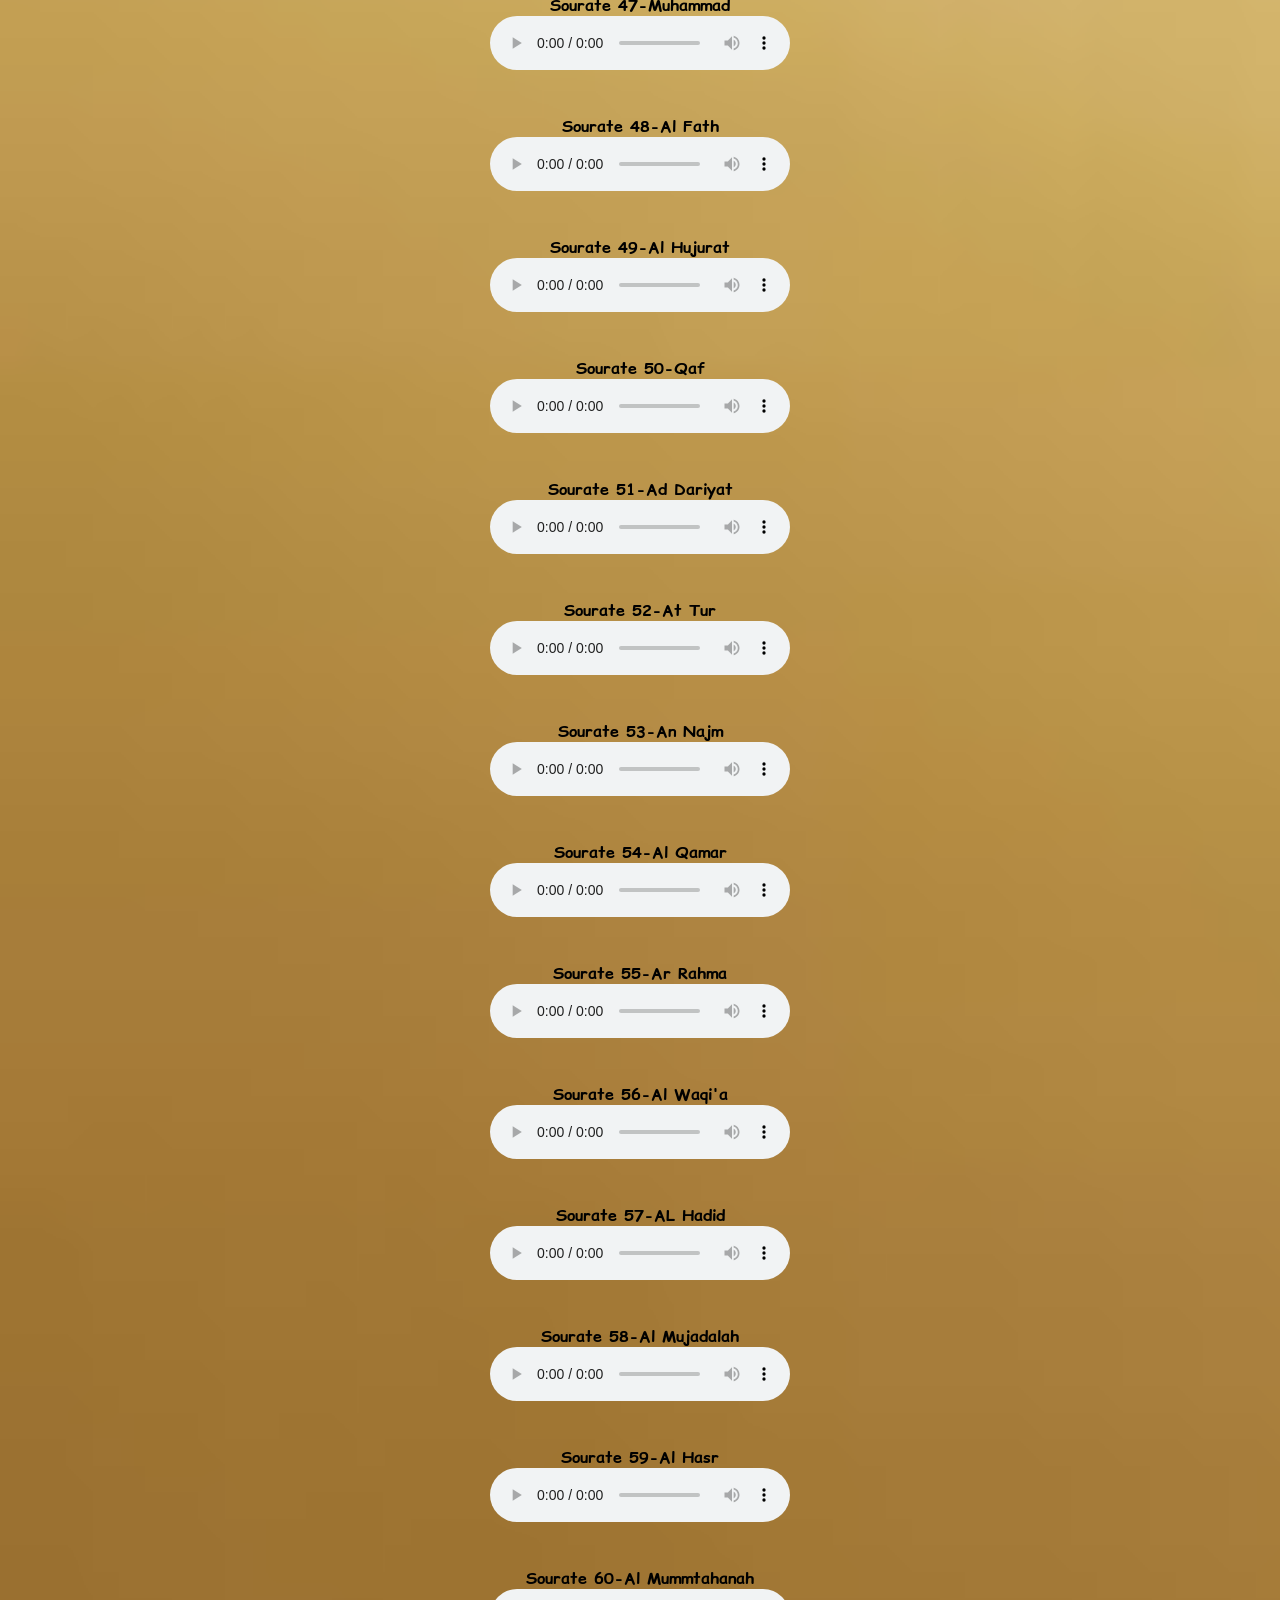
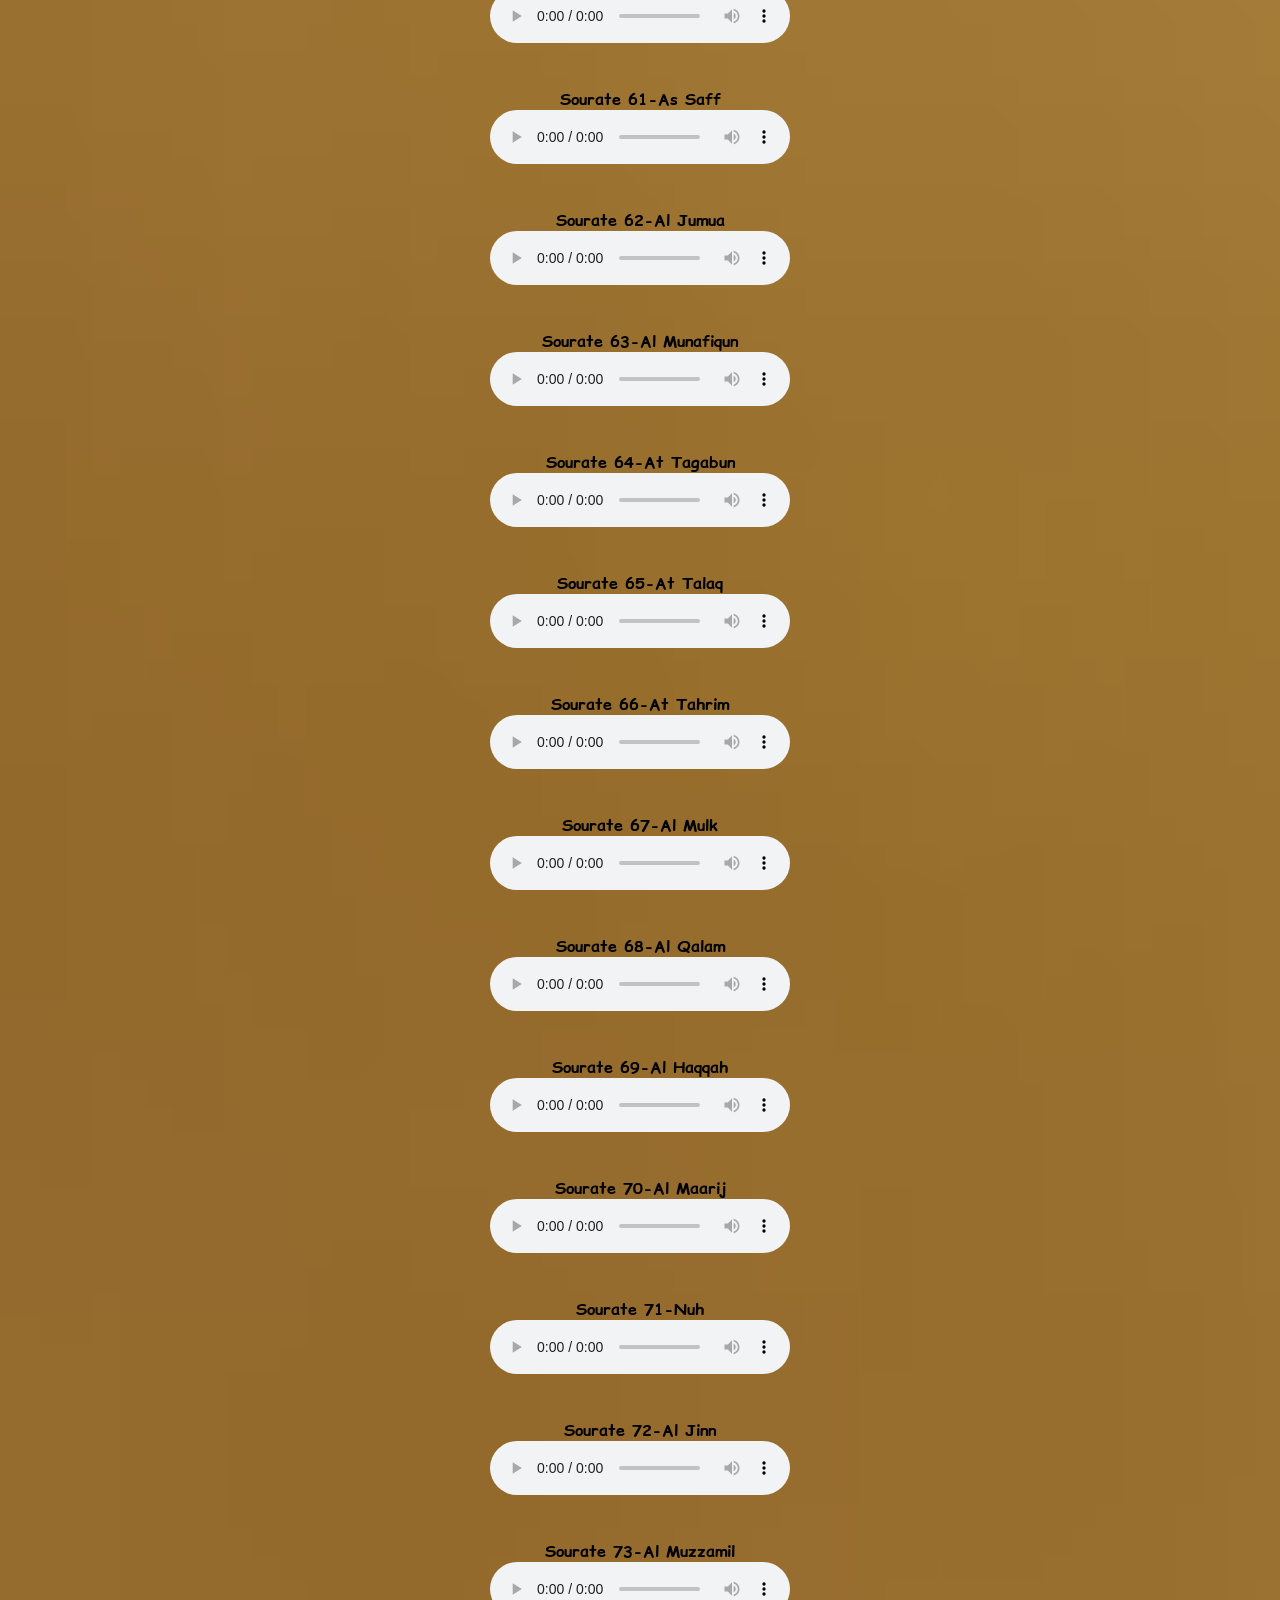
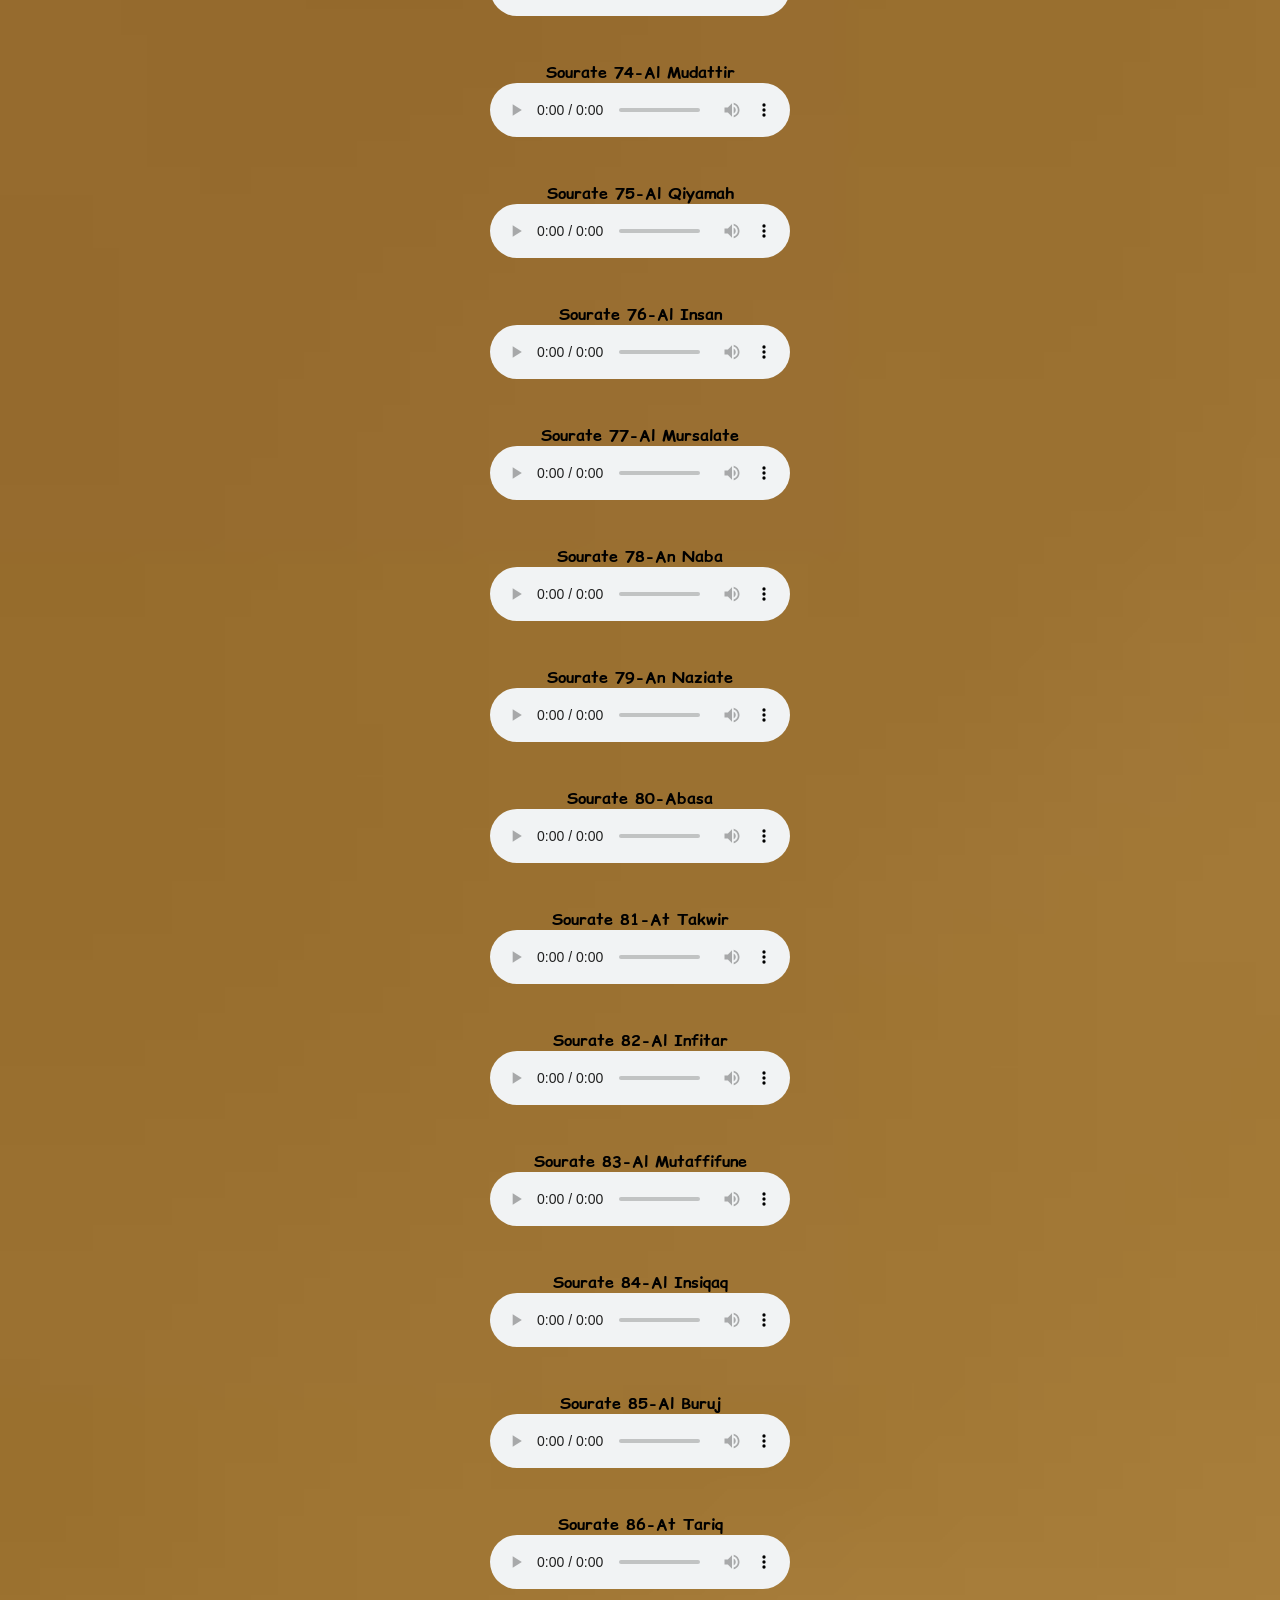
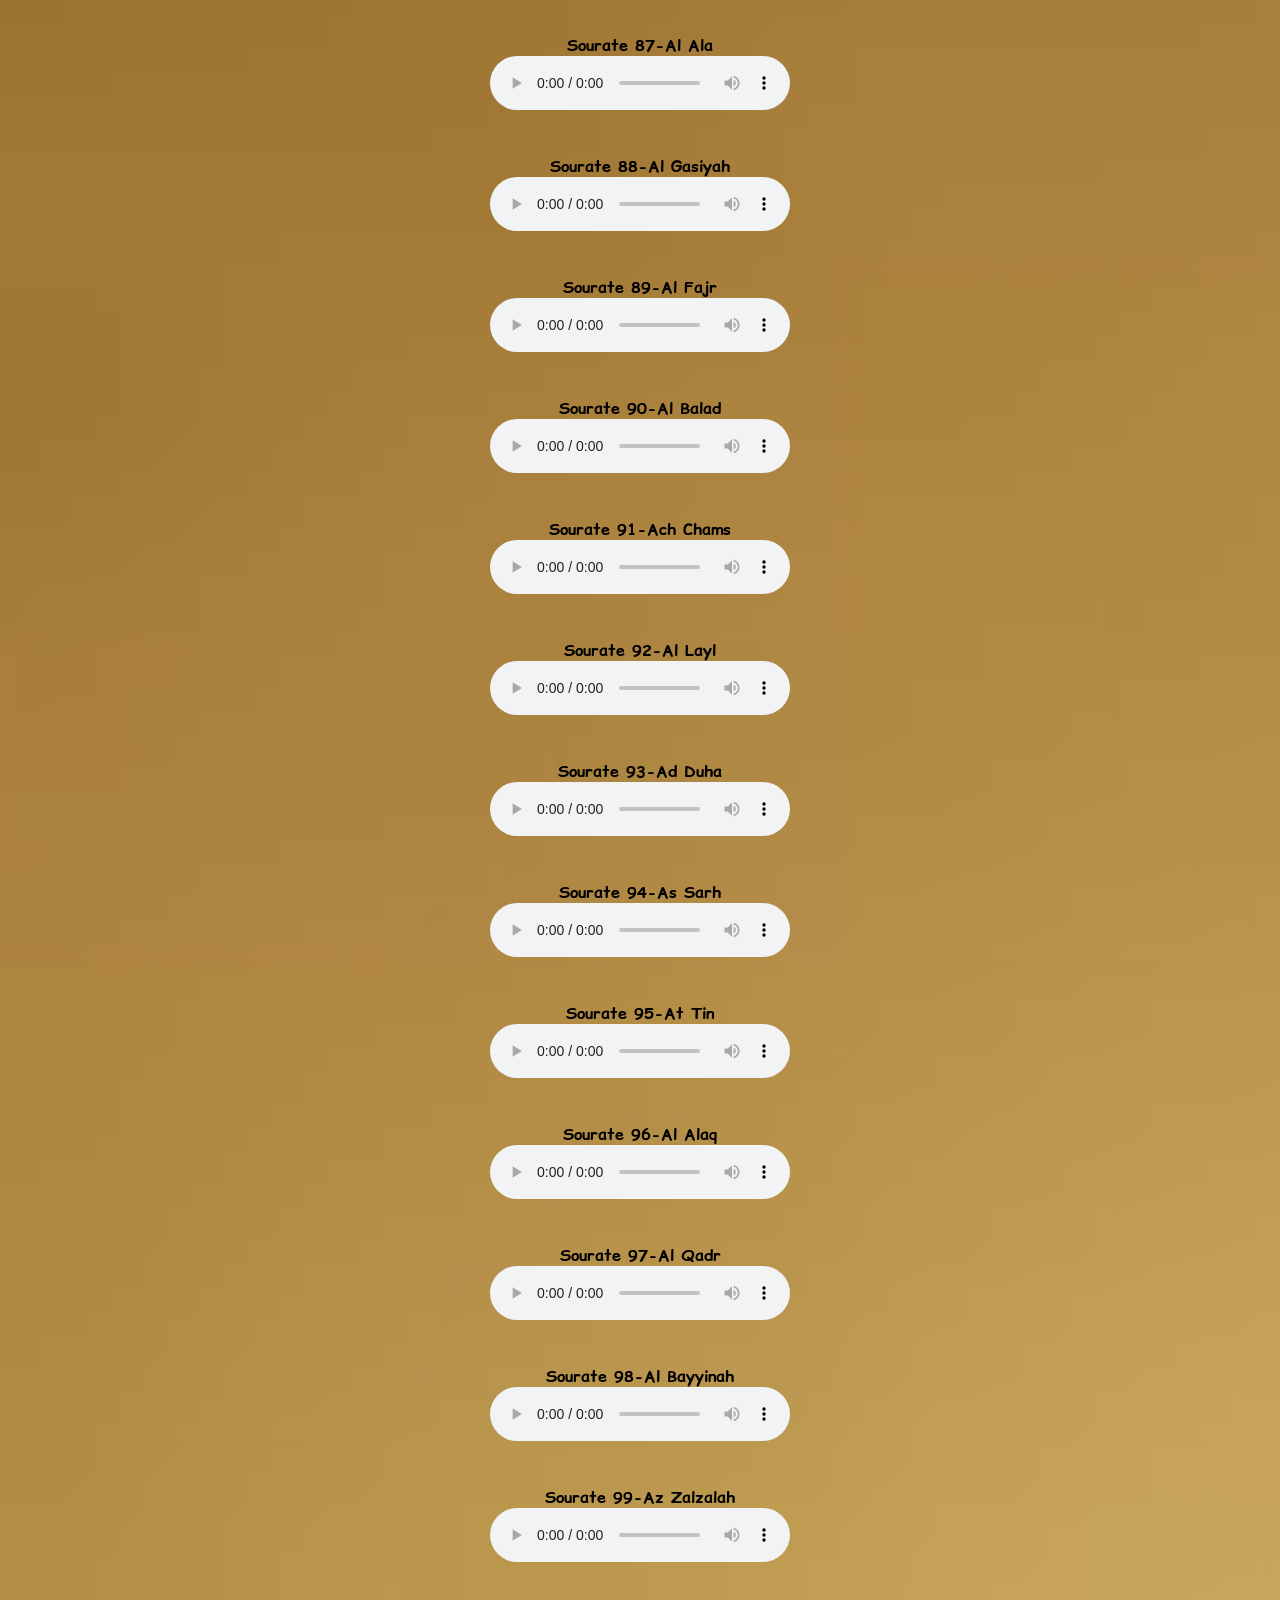
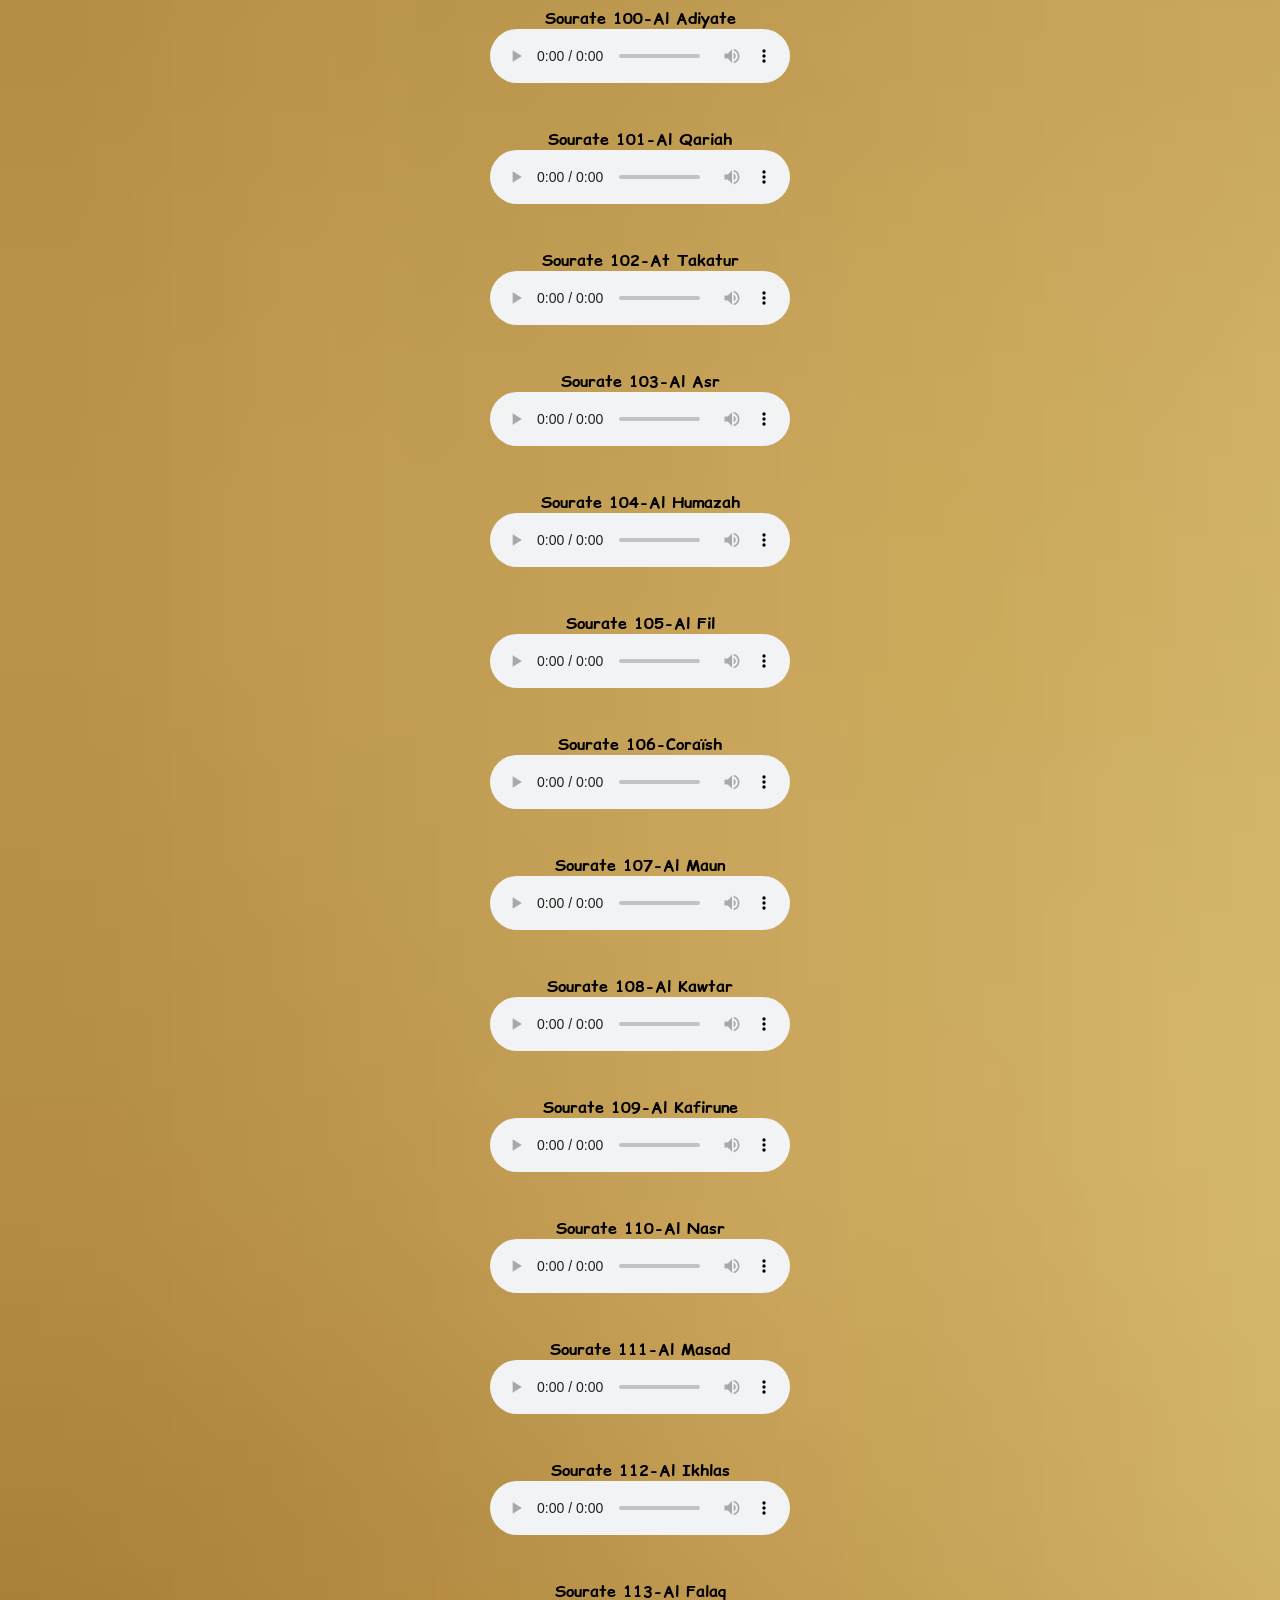
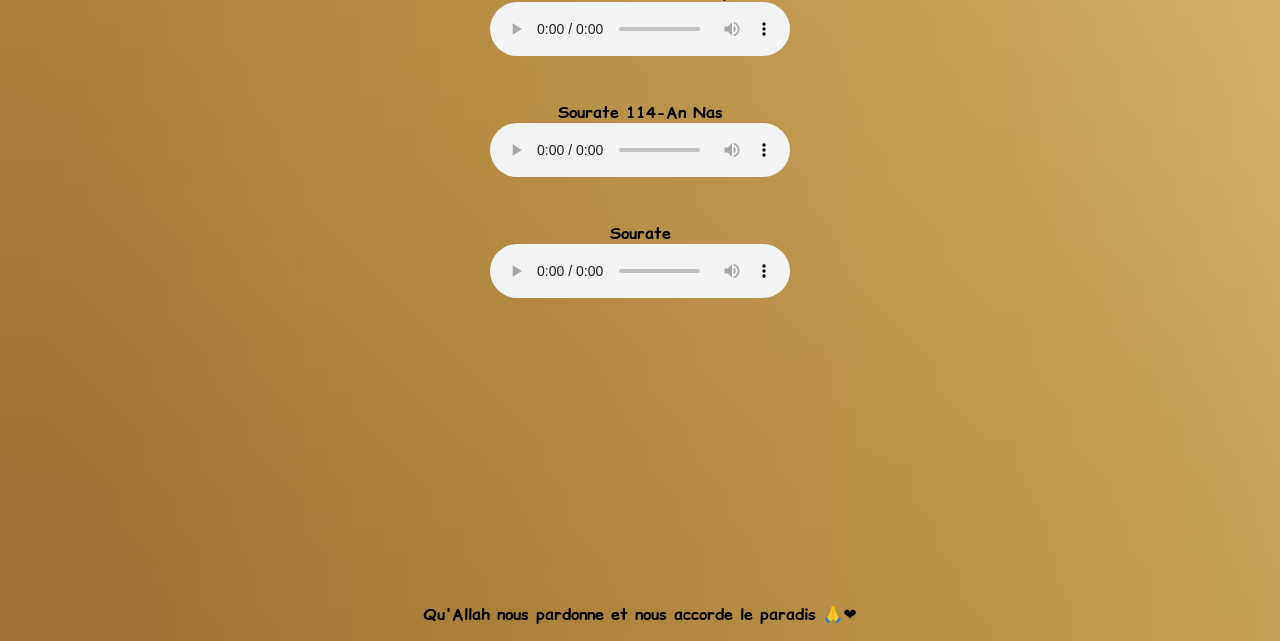
==== commit 5885f446: "Add files via upload" ====
--- a/Abdul-Basit-Abdul-Samad.html
+++ b/Abdul-Basit-Abdul-Samad.html
@@ -68,76 +68,76 @@
   <li><legend>Sourate 43-Azzukhruf</legend><audio src="https://audio.coran-islam.com/qurra/abd-al-basit-abd-as-samad/043.mp3" controls loop></audio></li>
   <li><legend>Sourate 44-Ad Dukhan</legend><audio src="https://audio.coran-islam.com/qurra/abd-al-basit-abd-as-samad/044.mp3" controls loop></audio></li>
   <li><legend>Sourate 45-Al Jathya</legend><audio src="https://audio.coran-islam.com/qurra/abd-al-basit-abd-as-samad/045.mp3" controls loop></audio></li>
-  <li><legend>Sourate </legend><audio src="https://audio.coran-islam.com/qurra/abd-al-basit-abd-as-samad/046.mp3" controls loop></audio></li>
-  <li><legend>Sourate</legend><audio src="https://audio.coran-islam.com/qurra/abd-al-basit-abd-as-samad/047.mp3" controls loop></audio></li>
-  <li><legend>Sourate</legend><audio src="https://audio.coran-islam.com/qurra/abd-al-basit-abd-as-samad/048.mp3" controls loop></audio></li>
-  <li><legend>Sourate</legend><audio src="https://audio.coran-islam.com/qurra/abd-al-basit-abd-as-samad/049.mp3" controls loop></audio></li>
-  <li><legend>Sourate</legend><audio src="https://audio.coran-islam.com/qurra/abd-al-basit-abd-as-samad/050.mp3" controls loop></audio></li>
-  <li><legend>Sourate</legend><audio src="https://audio.coran-islam.com/qurra/abd-al-basit-abd-as-samad/051.mp3" controls loop></audio></li>
-  <li><legend>Sourate</legend><audio src="https://audio.coran-islam.com/qurra/abd-al-basit-abd-as-samad/052.mp3" controls loop></audio></li>
-  <li><legend>Sourate</legend><audio src="https://audio.coran-islam.com/qurra/abd-al-basit-abd-as-samad/053.mp3" controls loop></audio></li>
-  <li><legend>Sourate</legend><audio src="https://audio.coran-islam.com/qurra/abd-al-basit-abd-as-samad/054.mp3" controls loop></audio></li>
-  <li><legend>Sourate</legend><audio src="https://audio.coran-islam.com/qurra/abd-al-basit-abd-as-samad/055.mp3" controls loop></audio></li>
-  <li><legend>Sourate</legend><audio src="https://audio.coran-islam.com/qurra/abd-al-basit-abd-as-samad/056.mp3" controls loop></audio></li>
-  <li><legend>Sourate</legend><audio src="https://audio.coran-islam.com/qurra/abd-al-basit-abd-as-samad/057.mp3" controls loop></audio></li>
-  <li><legend>Sourate</legend><audio src="https://audio.coran-islam.com/qurra/abd-al-basit-abd-as-samad/058.mp3" controls loop></audio></li>
-  <li><legend>Sourate</legend><audio src="https://audio.coran-islam.com/qurra/abd-al-basit-abd-as-samad/059.mp3" controls loop></audio></li>
-  <li><legend>Sourate</legend><audio src="https://audio.coran-islam.com/qurra/abd-al-basit-abd-as-samad/060.mp3" controls loop></audio></li>
-  <li><legend>Sourate</legend><audio src="https://audio.coran-islam.com/qurra/abd-al-basit-abd-as-samad/061.mp3" controls loop></audio></li>
-  <li><legend>Sourate</legend><audio src="https://audio.coran-islam.com/qurra/abd-al-basit-abd-as-samad/062.mp3" controls loop></audio></li>
-  <li><legend>Sourate</legend><audio src="https://audio.coran-islam.com/qurra/abd-al-basit-abd-as-samad/063.mp3" controls loop></audio></li>
-  <li><legend>Sourate</legend><audio src="https://audio.coran-islam.com/qurra/abd-al-basit-abd-as-samad/064.mp3" controls loop></audio></li>
-  <li><legend>Sourate</legend><audio src="https://audio.coran-islam.com/qurra/abd-al-basit-abd-as-samad/065.mp3" controls loop></audio></li>
-  <li><legend>Sourate</legend><audio src="https://audio.coran-islam.com/qurra/abd-al-basit-abd-as-samad/066.mp3" controls loop></audio></li>
-  <li><legend>Sourate</legend><audio src="https://audio.coran-islam.com/qurra/abd-al-basit-abd-as-samad/067.mp3" controls loop></audio></li>
-  <li><legend>Sourate</legend><audio src="https://audio.coran-islam.com/qurra/abd-al-basit-abd-as-samad/068.mp3" controls loop></audio></li>
-  <li><legend>Sourate</legend><audio src="https://audio.coran-islam.com/qurra/abd-al-basit-abd-as-samad/069.mp3" controls loop></audio></li>
-  <li><legend>Sourate</legend><audio src="https://audio.coran-islam.com/qurra/abd-al-basit-abd-as-samad/070.mp3" controls loop></audio></li>
-  <li><legend>Sourate</legend><audio src="https://audio.coran-islam.com/qurra/abd-al-basit-abd-as-samad/071.mp3" controls loop></audio></li>
-  <li><legend>Sourate</legend><audio src="https://audio.coran-islam.com/qurra/abd-al-basit-abd-as-samad/072.mp3" controls loop></audio></li>
-  <li><legend>Sourate</legend><audio src="https://audio.coran-islam.com/qurra/abd-al-basit-abd-as-samad/073.mp3" controls loop></audio></li>
-  <li><legend>Sourate</legend><audio src="https://audio.coran-islam.com/qurra/abd-al-basit-abd-as-samad/074.mp3" controls loop></audio></li>
-  <li><legend>Sourate</legend><audio src="https://audio.coran-islam.com/qurra/abd-al-basit-abd-as-samad/075.mp3" controls loop></audio></li>
-  <li><legend>Sourate</legend><audio src="https://audio.coran-islam.com/qurra/abd-al-basit-abd-as-samad/076.mp3" controls loop></audio></li>
-  <li><legend>Sourate</legend><audio src="https://audio.coran-islam.com/qurra/abd-al-basit-abd-as-samad/077.mp3" controls loop></audio></li>
-  <li><legend>Sourate</legend><audio src="https://audio.coran-islam.com/qurra/abd-al-basit-abd-as-samad/078.mp3" controls loop></audio></li>
-  <li><legend>Sourate</legend><audio src="https://audio.coran-islam.com/qurra/abd-al-basit-abd-as-samad/079.mp3" controls loop></audio></li>
-  <li><legend>Sourate</legend><audio src="https://audio.coran-islam.com/qurra/abd-al-basit-abd-as-samad/080.mp3" controls loop></audio></li>
-  <li><legend>Sourate</legend><audio src="https://audio.coran-islam.com/qurra/abd-al-basit-abd-as-samad/081.mp3" controls loop></audio></li>
-  <li><legend>Sourate</legend><audio src="https://audio.coran-islam.com/qurra/abd-al-basit-abd-as-samad/082.mp3" controls loop></audio></li>
-  <li><legend>Sourate</legend><audio src="https://audio.coran-islam.com/qurra/abd-al-basit-abd-as-samad/083.mp3" controls loop></audio></li>
-  <li><legend>Sourate</legend><audio src="https://audio.coran-islam.com/qurra/abd-al-basit-abd-as-samad/084.mp3" controls loop></audio></li>
-  <li><legend>Sourate</legend><audio src="https://audio.coran-islam.com/qurra/abd-al-basit-abd-as-samad/085.mp3" controls loop></audio></li>
-  <li><legend>Sourate</legend><audio src="https://audio.coran-islam.com/qurra/abd-al-basit-abd-as-samad/086.mp3" controls loop></audio></li>
-  <li><legend>Sourate</legend><audio src="https://audio.coran-islam.com/qurra/abd-al-basit-abd-as-samad/087.mp3" controls loop></audio></li>
-  <li><legend>Sourate</legend><audio src="https://audio.coran-islam.com/qurra/abd-al-basit-abd-as-samad/088.mp3" controls loop></audio></li>
-  <li><legend>Sourate</legend><audio src="https://audio.coran-islam.com/qurra/abd-al-basit-abd-as-samad/089.mp3" controls loop></audio></li>
-  <li><legend>Sourate</legend><audio src="https://audio.coran-islam.com/qurra/abd-al-basit-abd-as-samad/090.mp3" controls loop></audio></li>
-  <li><legend>Sourate</legend><audio src="https://audio.coran-islam.com/qurra/abd-al-basit-abd-as-samad/091.mp3" controls loop></audio></li>
-  <li><legend>Sourate</legend><audio src="https://audio.coran-islam.com/qurra/abd-al-basit-abd-as-samad/092.mp3" controls loop></audio></li>
-  <li><legend>Sourate</legend><audio src="https://audio.coran-islam.com/qurra/abd-al-basit-abd-as-samad/093.mp3" controls loop></audio></li>
-  <li><legend>Sourate</legend><audio src="https://audio.coran-islam.com/qurra/abd-al-basit-abd-as-samad/094.mp3" controls loop></audio></li>
-  <li><legend>Sourate</legend><audio src="https://audio.coran-islam.com/qurra/abd-al-basit-abd-as-samad/095.mp3" controls loop></audio></li>
-  <li><legend>Sourate</legend><audio src="https://audio.coran-islam.com/qurra/abd-al-basit-abd-as-samad/096.mp3" controls loop></audio></li>
-  <li><legend>Sourate</legend><audio src="https://audio.coran-islam.com/qurra/abd-al-basit-abd-as-samad/097.mp3" controls loop></audio></li>
-  <li><legend>Sourate</legend><audio src="https://audio.coran-islam.com/qurra/abd-al-basit-abd-as-samad/098.mp3" controls loop></audio></li>
-  <li><legend>Sourate</legend><audio src="https://audio.coran-islam.com/qurra/abd-al-basit-abd-as-samad/099.mp3" controls loop></audio></li>
-  <li><legend>Sourate</legend><audio src="https://audio.coran-islam.com/qurra/abd-al-basit-abd-as-samad/100.mp3" controls loop></audio></li>
-  <li><legend>Sourate</legend><audio src="https://audio.coran-islam.com/qurra/abd-al-basit-abd-as-samad/101.mp3" controls loop></audio></li>
-  <li><legend>Sourate</legend><audio src="https://audio.coran-islam.com/qurra/abd-al-basit-abd-as-samad/102.mp3" controls loop></audio></li>
-  <li><legend>Sourate</legend><audio src="https://audio.coran-islam.com/qurra/abd-al-basit-abd-as-samad/103.mp3" controls loop></audio></li>
-  <li><legend>Sourate</legend><audio src="https://audio.coran-islam.com/qurra/abd-al-basit-abd-as-samad/104.mp3" controls loop></audio></li>
-  <li><legend>Sourate</legend><audio src="https://audio.coran-islam.com/qurra/abd-al-basit-abd-as-samad/105.mp3" controls loop></audio></li>
-  <li><legend>Sourate</legend><audio src="https://audio.coran-islam.com/qurra/abd-al-basit-abd-as-samad/106.mp3" controls loop></audio></li>
-  <li><legend>Sourate</legend><audio src="https://audio.coran-islam.com/qurra/abd-al-basit-abd-as-samad/107.mp3" controls loop></audio></li>
-  <li><legend>Sourate</legend><audio src="https://audio.coran-islam.com/qurra/abd-al-basit-abd-as-samad/108.mp3" controls loop></audio></li>
-  <li><legend>Sourate</legend><audio src="https://audio.coran-islam.com/qurra/abd-al-basit-abd-as-samad/109.mp3" controls loop></audio></li>
-  <li><legend>Sourate</legend><audio src="https://audio.coran-islam.com/qurra/abd-al-basit-abd-as-samad/110.mp3" controls loop></audio></li>
-  <li><legend>Sourate</legend><audio src="https://audio.coran-islam.com/qurra/abd-al-basit-abd-as-samad/111.mp3" controls loop></audio></li>
-  <li><legend>Sourate</legend><audio src="https://audio.coran-islam.com/qurra/abd-al-basit-abd-as-samad/112.mp3" controls loop></audio></li>
-  <li><legend>Sourate</legend><audio src="https://audio.coran-islam.com/qurra/abd-al-basit-abd-as-samad/113.mp3" controls loop></audio></li>
-  <li><legend>Sourate</legend><audio src="https://audio.coran-islam.com/qurra/abd-al-basit-abd-as-samad/114.mp3" controls loop></audio></li>
-  <li><legend>Sourate</legend><audio src="" controls loop></audio></li>
+  <li><legend>Sourate 46-Al Ahqaf</legend><audio src="https://audio.coran-islam.com/qurra/abd-al-basit-abd-as-samad/046.mp3" controls loop></audio></li>
+  <li><legend>Sourate 47-Muhammad</legend><audio src="https://audio.coran-islam.com/qurra/abd-al-basit-abd-as-samad/047.mp3" controls loop></audio></li>
+  <li><legend>Sourate 48-Al Fath</legend><audio src="https://audio.coran-islam.com/qurra/abd-al-basit-abd-as-samad/048.mp3" controls loop></audio></li>
+  <li><legend>Sourate 49-Al Hujurat</legend><audio src="https://audio.coran-islam.com/qurra/abd-al-basit-abd-as-samad/049.mp3" controls loop></audio></li>
+  <li><legend>Sourate 50-Qaf</legend><audio src="https://audio.coran-islam.com/qurra/abd-al-basit-abd-as-samad/050.mp3" controls loop></audio></li>
+  <li><legend>Sourate 51-Ad Dariyat</legend><audio src="https://audio.coran-islam.com/qurra/abd-al-basit-abd-as-samad/051.mp3" controls loop></audio></li>
+  <li><legend>Sourate 52-At Tur</legend><audio src="https://audio.coran-islam.com/qurra/abd-al-basit-abd-as-samad/052.mp3" controls loop></audio></li>
+  <li><legend>Sourate 53-An Najm</legend><audio src="https://audio.coran-islam.com/qurra/abd-al-basit-abd-as-samad/053.mp3" controls loop></audio></li>
+  <li><legend>Sourate 54-Al Qamar</legend><audio src="https://audio.coran-islam.com/qurra/abd-al-basit-abd-as-samad/054.mp3" controls loop></audio></li>
+  <li><legend>Sourate 55-Ar Rahma</legend><audio src="https://audio.coran-islam.com/qurra/abd-al-basit-abd-as-samad/055.mp3" controls loop></audio></li>
+  <li><legend>Sourate 56-Al Waqi'a</legend><audio src="https://audio.coran-islam.com/qurra/abd-al-basit-abd-as-samad/056.mp3" controls loop></audio></li>
+  <li><legend>Sourate 57-AL Hadid</legend><audio src="https://audio.coran-islam.com/qurra/abd-al-basit-abd-as-samad/057.mp3" controls loop></audio></li>
+  <li><legend>Sourate 58-Al Mujadalah</legend><audio src="https://audio.coran-islam.com/qurra/abd-al-basit-abd-as-samad/058.mp3" controls loop></audio></li>
+  <li><legend>Sourate 59-Al Hasr</legend><audio src="https://audio.coran-islam.com/qurra/abd-al-basit-abd-as-samad/059.mp3" controls loop></audio></li>
+  <li><legend>Sourate 60-Al Mummtahanah</legend><audio src="https://audio.coran-islam.com/qurra/abd-al-basit-abd-as-samad/060.mp3" controls loop></audio></li>
+  <li><legend>Sourate 61-As Saff</legend><audio src="https://audio.coran-islam.com/qurra/abd-al-basit-abd-as-samad/061.mp3" controls loop></audio></li>
+  <li><legend>Sourate 62-Al Jumua</legend><audio src="https://audio.coran-islam.com/qurra/abd-al-basit-abd-as-samad/062.mp3" controls loop></audio></li>
+  <li><legend>Sourate 63-Al Munafiqun</legend><audio src="https://audio.coran-islam.com/qurra/abd-al-basit-abd-as-samad/063.mp3" controls loop></audio></li>
+  <li><legend>Sourate 64-At Tagabun</legend><audio src="https://audio.coran-islam.com/qurra/abd-al-basit-abd-as-samad/064.mp3" controls loop></audio></li>
+  <li><legend>Sourate 65-At Talaq</legend><audio src="https://audio.coran-islam.com/qurra/abd-al-basit-abd-as-samad/065.mp3" controls loop></audio></li>
+  <li><legend>Sourate 66-At Tahrim</legend><audio src="https://audio.coran-islam.com/qurra/abd-al-basit-abd-as-samad/066.mp3" controls loop></audio></li>
+  <li><legend>Sourate 67-Al Mulk</legend><audio src="https://audio.coran-islam.com/qurra/abd-al-basit-abd-as-samad/067.mp3" controls loop></audio></li>
+  <li><legend>Sourate 68-Al Qalam</legend><audio src="https://audio.coran-islam.com/qurra/abd-al-basit-abd-as-samad/068.mp3" controls loop></audio></li>
+  <li><legend>Sourate 69-Al Haqqah</legend><audio src="https://audio.coran-islam.com/qurra/abd-al-basit-abd-as-samad/069.mp3" controls loop></audio></li>
+  <li><legend>Sourate 70-Al Maarij</legend><audio src="https://audio.coran-islam.com/qurra/abd-al-basit-abd-as-samad/070.mp3" controls loop></audio></li>
+  <li><legend>Sourate 71-Nuh</legend><audio src="https://audio.coran-islam.com/qurra/abd-al-basit-abd-as-samad/071.mp3" controls loop></audio></li>
+  <li><legend>Sourate 72-Al Jinn</legend><audio src="https://audio.coran-islam.com/qurra/abd-al-basit-abd-as-samad/072.mp3" controls loop></audio></li>
+  <li><legend>Sourate 73-Al Muzzamil</legend><audio src="https://audio.coran-islam.com/qurra/abd-al-basit-abd-as-samad/073.mp3" controls loop></audio></li>
+  <li><legend>Sourate 74-Al Mudattir</legend><audio src="https://audio.coran-islam.com/qurra/abd-al-basit-abd-as-samad/074.mp3" controls loop></audio></li>
+  <li><legend>Sourate 75-Al Qiyamah</legend><audio src="https://audio.coran-islam.com/qurra/abd-al-basit-abd-as-samad/075.mp3" controls loop></audio></li>
+  <li><legend>Sourate 76-Al Insan</legend><audio src="https://audio.coran-islam.com/qurra/abd-al-basit-abd-as-samad/076.mp3" controls loop></audio></li>
+  <li><legend>Sourate 77-Al Mursalate</legend><audio src="https://audio.coran-islam.com/qurra/abd-al-basit-abd-as-samad/077.mp3" controls loop></audio></li>
+  <li><legend>Sourate 78-An Naba</legend><audio src="https://audio.coran-islam.com/qurra/abd-al-basit-abd-as-samad/078.mp3" controls loop></audio></li>
+  <li><legend>Sourate 79-An Naziate</legend><audio src="https://audio.coran-islam.com/qurra/abd-al-basit-abd-as-samad/079.mp3" controls loop></audio></li>
+  <li><legend>Sourate 80-Abasa</legend><audio src="https://audio.coran-islam.com/qurra/abd-al-basit-abd-as-samad/080.mp3" controls loop></audio></li>
+  <li><legend>Sourate 81-At Takwir</legend><audio src="https://audio.coran-islam.com/qurra/abd-al-basit-abd-as-samad/081.mp3" controls loop></audio></li>
+  <li><legend>Sourate 82-Al Infitar</legend><audio src="https://audio.coran-islam.com/qurra/abd-al-basit-abd-as-samad/082.mp3" controls loop></audio></li>
+  <li><legend>Sourate 83-Al Mutaffifune</legend><audio src="https://audio.coran-islam.com/qurra/abd-al-basit-abd-as-samad/083.mp3" controls loop></audio></li>
+  <li><legend>Sourate 84-Al Insiqaq</legend><audio src="https://audio.coran-islam.com/qurra/abd-al-basit-abd-as-samad/084.mp3" controls loop></audio></li>
+  <li><legend>Sourate 85-Al Buruj</legend><audio src="https://audio.coran-islam.com/qurra/abd-al-basit-abd-as-samad/085.mp3" controls loop></audio></li>
+  <li><legend>Sourate 86-At Tariq</legend><audio src="https://audio.coran-islam.com/qurra/abd-al-basit-abd-as-samad/086.mp3" controls loop></audio></li>
+  <li><legend>Sourate 87-Al Ala</legend><audio src="https://audio.coran-islam.com/qurra/abd-al-basit-abd-as-samad/087.mp3" controls loop></audio></li>
+  <li><legend>Sourate 88-Al Gasiyah</legend><audio src="https://audio.coran-islam.com/qurra/abd-al-basit-abd-as-samad/088.mp3" controls loop></audio></li>
+  <li><legend>Sourate 89-Al Fajr</legend><audio src="https://audio.coran-islam.com/qurra/abd-al-basit-abd-as-samad/089.mp3" controls loop></audio></li>
+  <li><legend>Sourate 90-Al Balad</legend><audio src="https://audio.coran-islam.com/qurra/abd-al-basit-abd-as-samad/090.mp3" controls loop></audio></li>
+  <li><legend>Sourate 91-Ach Chams</legend><audio src="https://audio.coran-islam.com/qurra/abd-al-basit-abd-as-samad/091.mp3" controls loop></audio></li>
+  <li><legend>Sourate 92-Al Layl</legend><audio src="https://audio.coran-islam.com/qurra/abd-al-basit-abd-as-samad/092.mp3" controls loop></audio></li>
+  <li><legend>Sourate 93-Ad Duha</legend><audio src="https://audio.coran-islam.com/qurra/abd-al-basit-abd-as-samad/093.mp3" controls loop></audio></li>
+  <li><legend>Sourate 94-As Sarh</legend><audio src="https://audio.coran-islam.com/qurra/abd-al-basit-abd-as-samad/094.mp3" controls loop></audio></li>
+  <li><legend>Sourate 95-At Tin</legend><audio src="https://audio.coran-islam.com/qurra/abd-al-basit-abd-as-samad/095.mp3" controls loop></audio></li>
+  <li><legend>Sourate 96-Al Alaq</legend><audio src="https://audio.coran-islam.com/qurra/abd-al-basit-abd-as-samad/096.mp3" controls loop></audio></li>
+  <li><legend>Sourate 97-Al Qadr</legend><audio src="https://audio.coran-islam.com/qurra/abd-al-basit-abd-as-samad/097.mp3" controls loop></audio></li>
+  <li><legend>Sourate 98-Al Bayyinah</legend><audio src="https://audio.coran-islam.com/qurra/abd-al-basit-abd-as-samad/098.mp3" controls loop></audio></li>
+  <li><legend>Sourate 99-Az Zalzalah</legend><audio src="https://audio.coran-islam.com/qurra/abd-al-basit-abd-as-samad/099.mp3" controls loop></audio></li>
+  <li><legend>Sourate 100-Al Adiyate</legend><audio src="https://audio.coran-islam.com/qurra/abd-al-basit-abd-as-samad/100.mp3" controls loop></audio></li>
+  <li><legend>Sourate 101-Al Qariah</legend><audio src="https://audio.coran-islam.com/qurra/abd-al-basit-abd-as-samad/101.mp3" controls loop></audio></li>
+  <li><legend>Sourate 102-At Takatur</legend><audio src="https://audio.coran-islam.com/qurra/abd-al-basit-abd-as-samad/102.mp3" controls loop></audio></li>
+  <li><legend>Sourate 103-Al Asr</legend><audio src="https://audio.coran-islam.com/qurra/abd-al-basit-abd-as-samad/103.mp3" controls loop></audio></li>
+  <li><legend>Sourate 104-Al Humazah</legend><audio src="https://audio.coran-islam.com/qurra/abd-al-basit-abd-as-samad/104.mp3" controls loop></audio></li>
+  <li><legend>Sourate 105-Al Fil</legend><audio src="https://audio.coran-islam.com/qurra/abd-al-basit-abd-as-samad/105.mp3" controls loop></audio></li>
+  <li><legend>Sourate 106-Coraïsh</legend><audio src="https://audio.coran-islam.com/qurra/abd-al-basit-abd-as-samad/106.mp3" controls loop></audio></li>
+  <li><legend>Sourate 107-Al Maun</legend><audio src="https://audio.coran-islam.com/qurra/abd-al-basit-abd-as-samad/107.mp3" controls loop></audio></li>
+  <li><legend>Sourate 108-Al Kawtar</legend><audio src="https://audio.coran-islam.com/qurra/abd-al-basit-abd-as-samad/108.mp3" controls loop></audio></li>
+  <li><legend>Sourate 109-Al Kafirune</legend><audio src="https://audio.coran-islam.com/qurra/abd-al-basit-abd-as-samad/109.mp3" controls loop></audio></li>
+  <li><legend>Sourate 110-Al Nasr</legend><audio src="https://audio.coran-islam.com/qurra/abd-al-basit-abd-as-samad/110.mp3" controls loop></audio></li>
+  <li><legend>Sourate 111-Al Masad</legend><audio src="https://audio.coran-islam.com/qurra/abd-al-basit-abd-as-samad/111.mp3" controls loop></audio></li>
+  <li><legend>Sourate 112-Al Ikhlas</legend><audio src="https://audio.coran-islam.com/qurra/abd-al-basit-abd-as-samad/112.mp3" controls loop></audio></li>
+  <li><legend>Sourate 113-Al Falaq</legend><audio src="https://audio.coran-islam.com/qurra/abd-al-basit-abd-as-samad/113.mp3" controls loop></audio></li>
+  <li><legend>Sourate 114-An Nas</legend><audio src="https://audio.coran-islam.com/qurra/abd-al-basit-abd-as-samad/114.mp3" controls loop></audio></li>
+  <li><legend>Sourate </legend><audio src="" controls loop></audio></li>
 
 
 </ul></div>
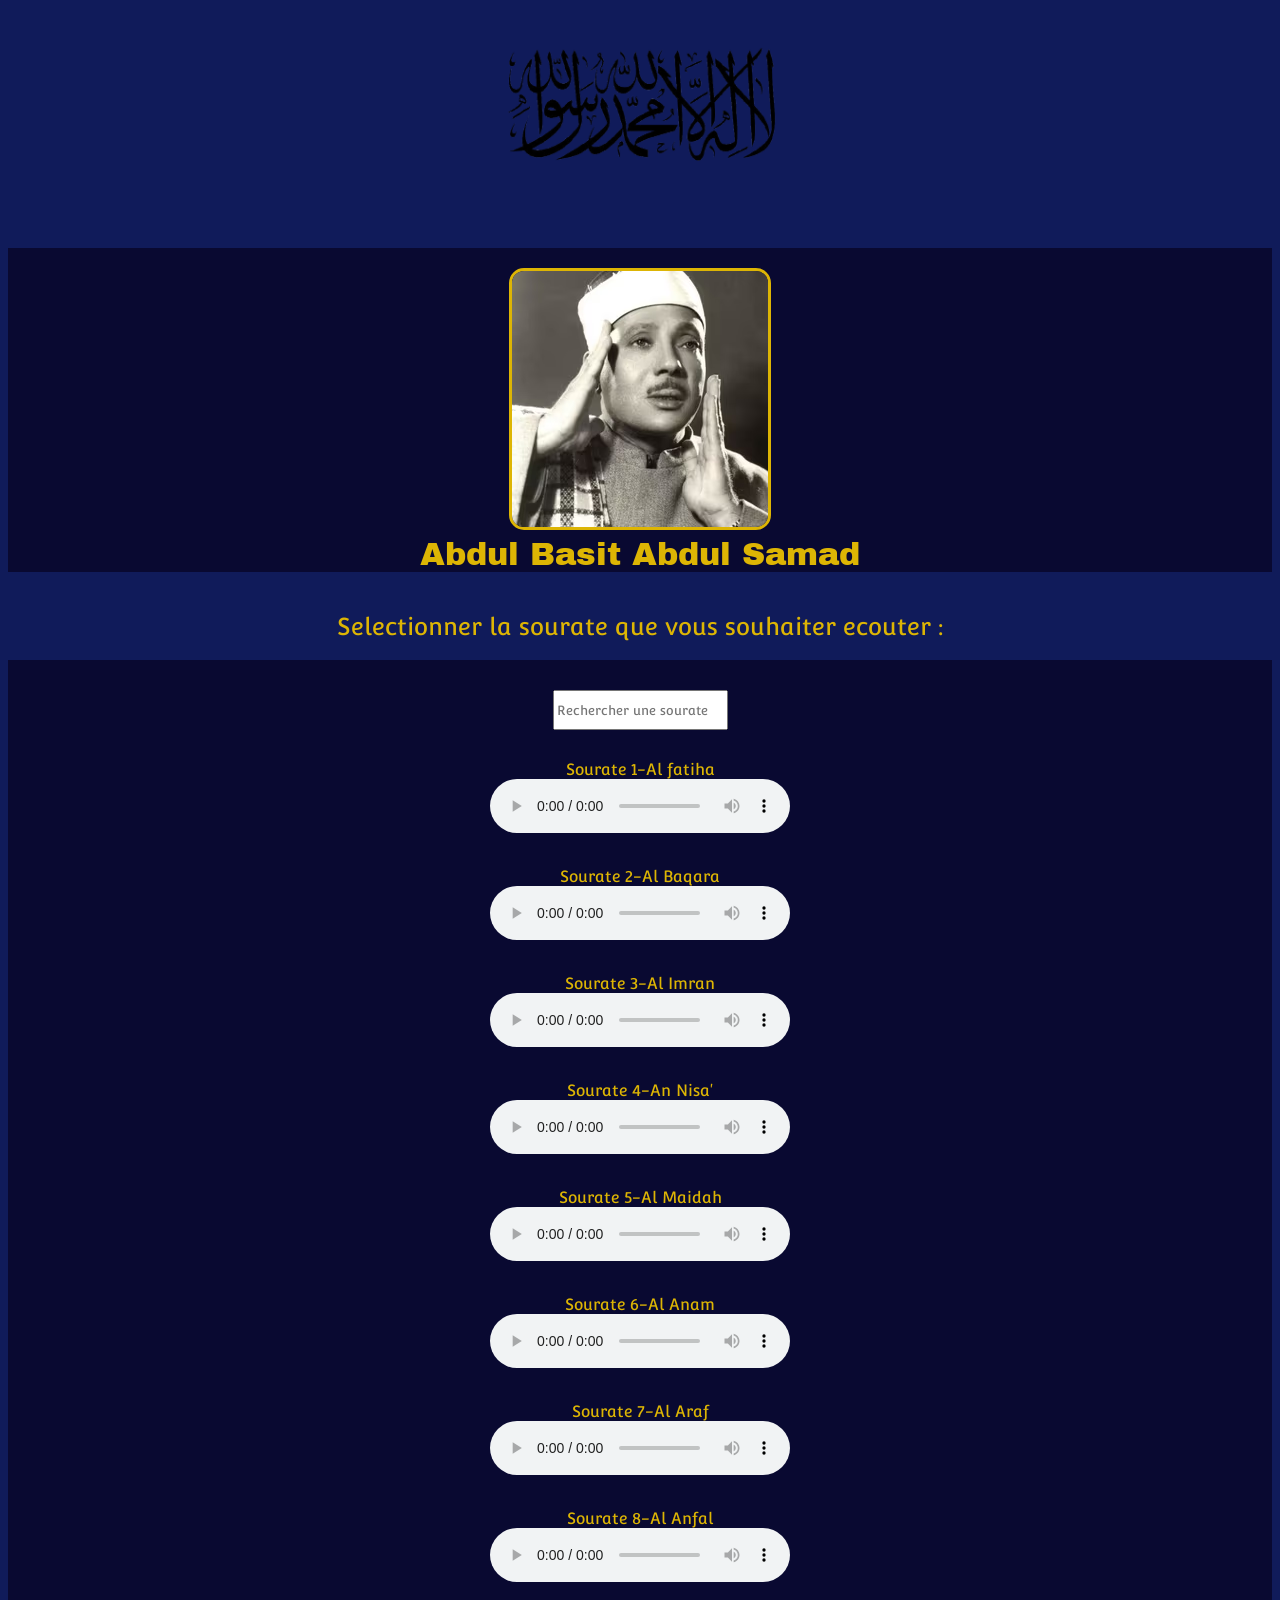
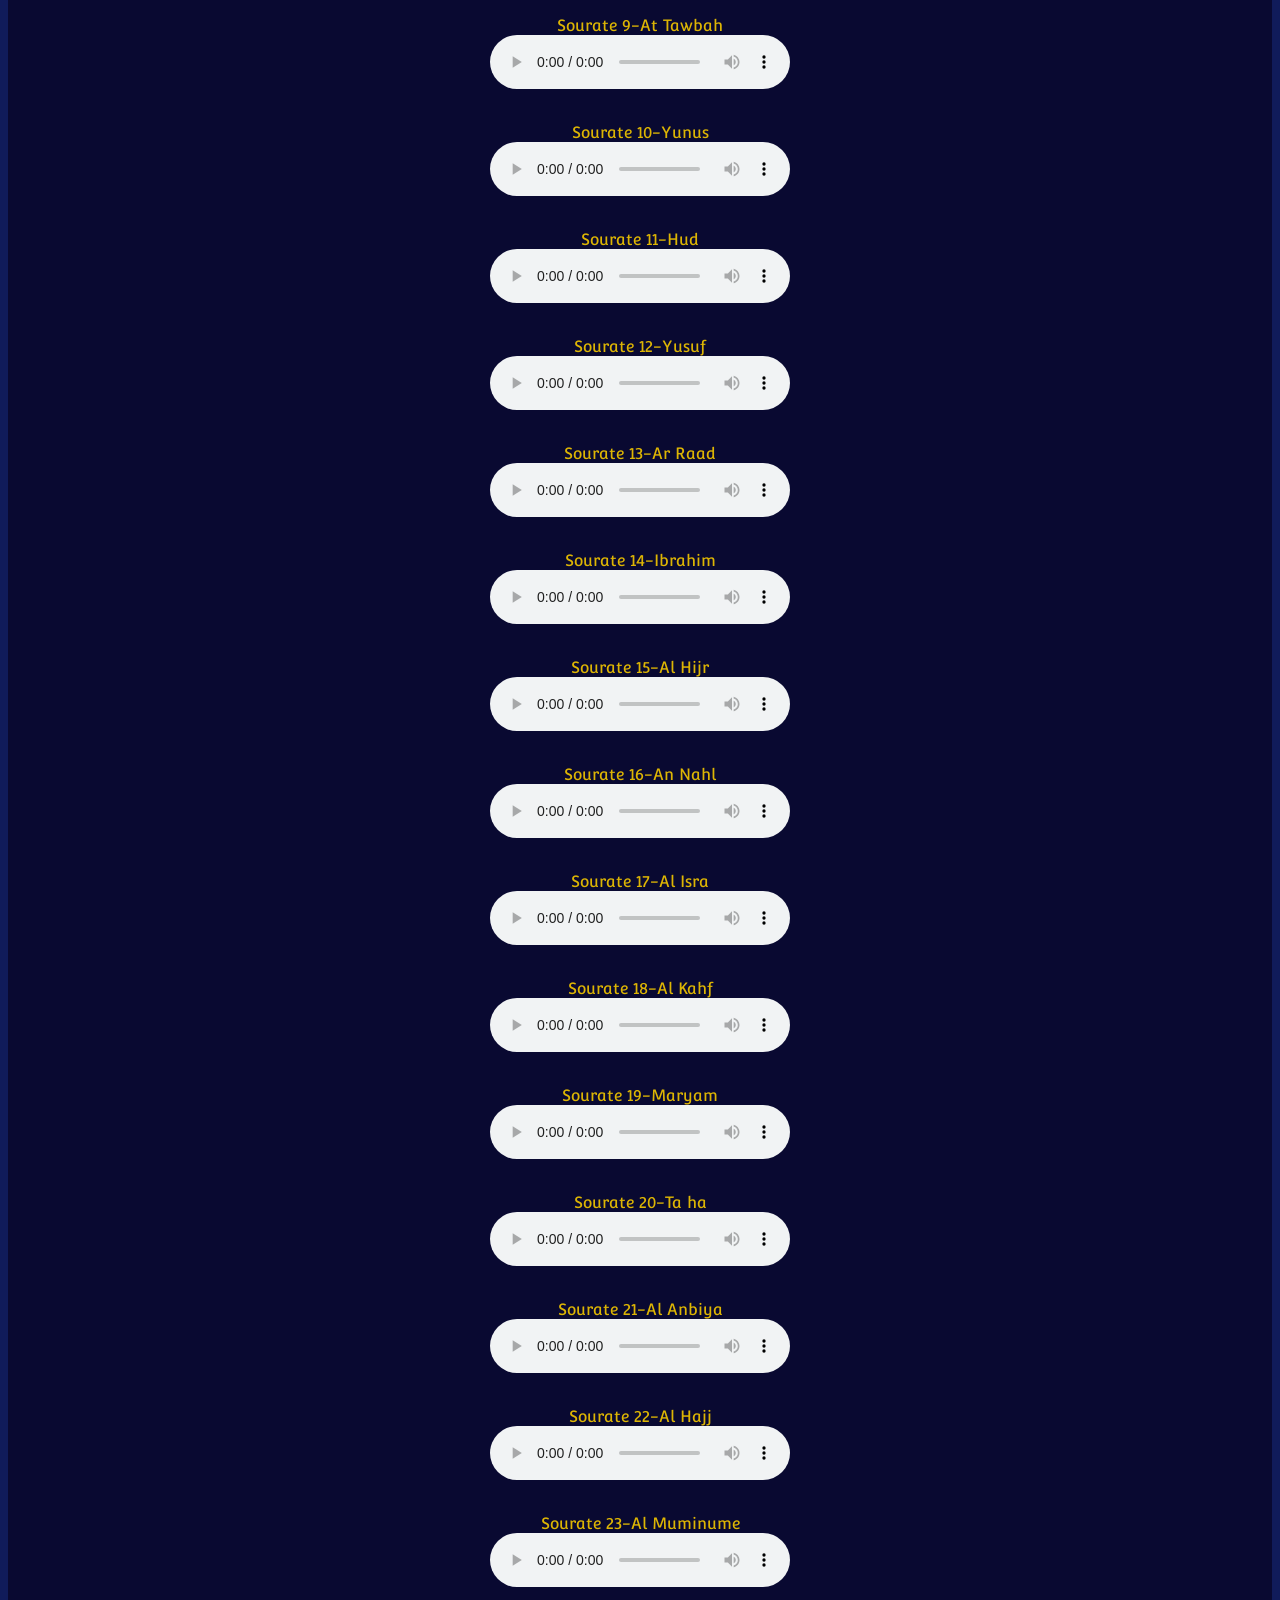
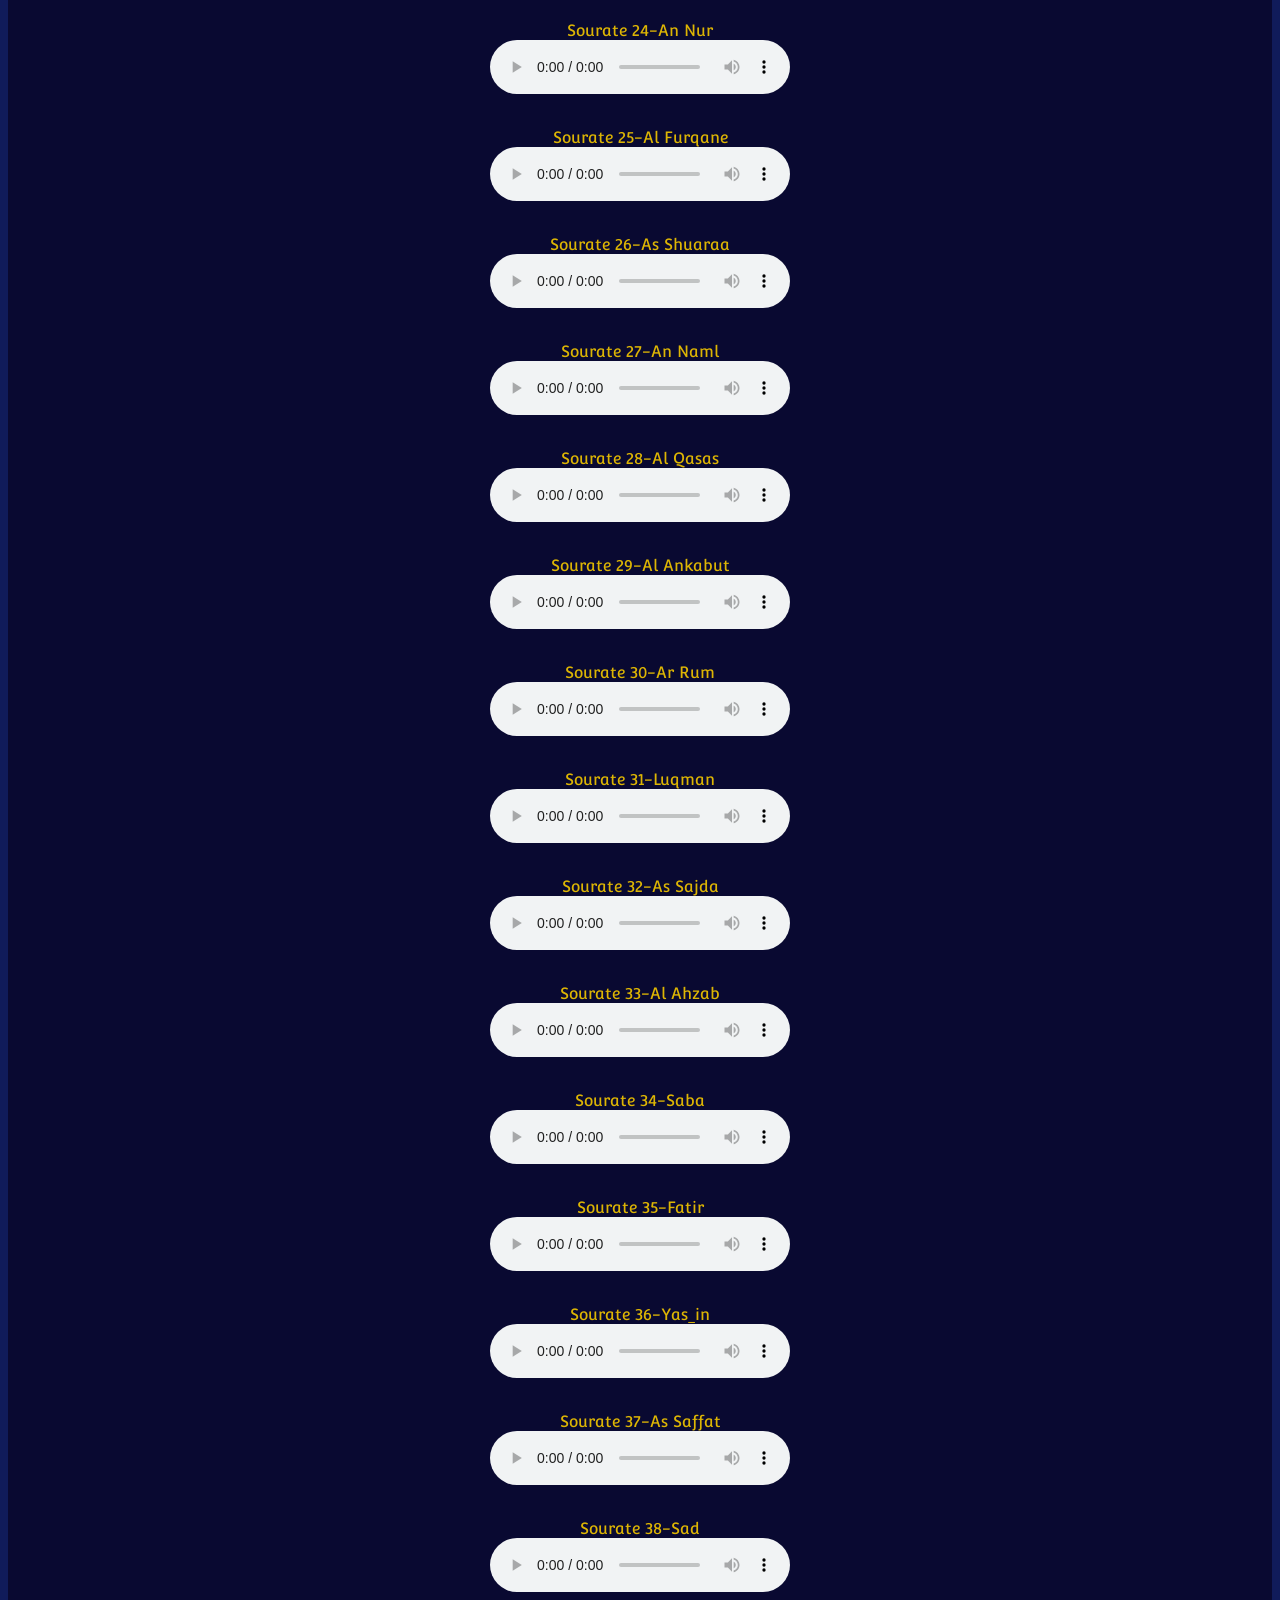
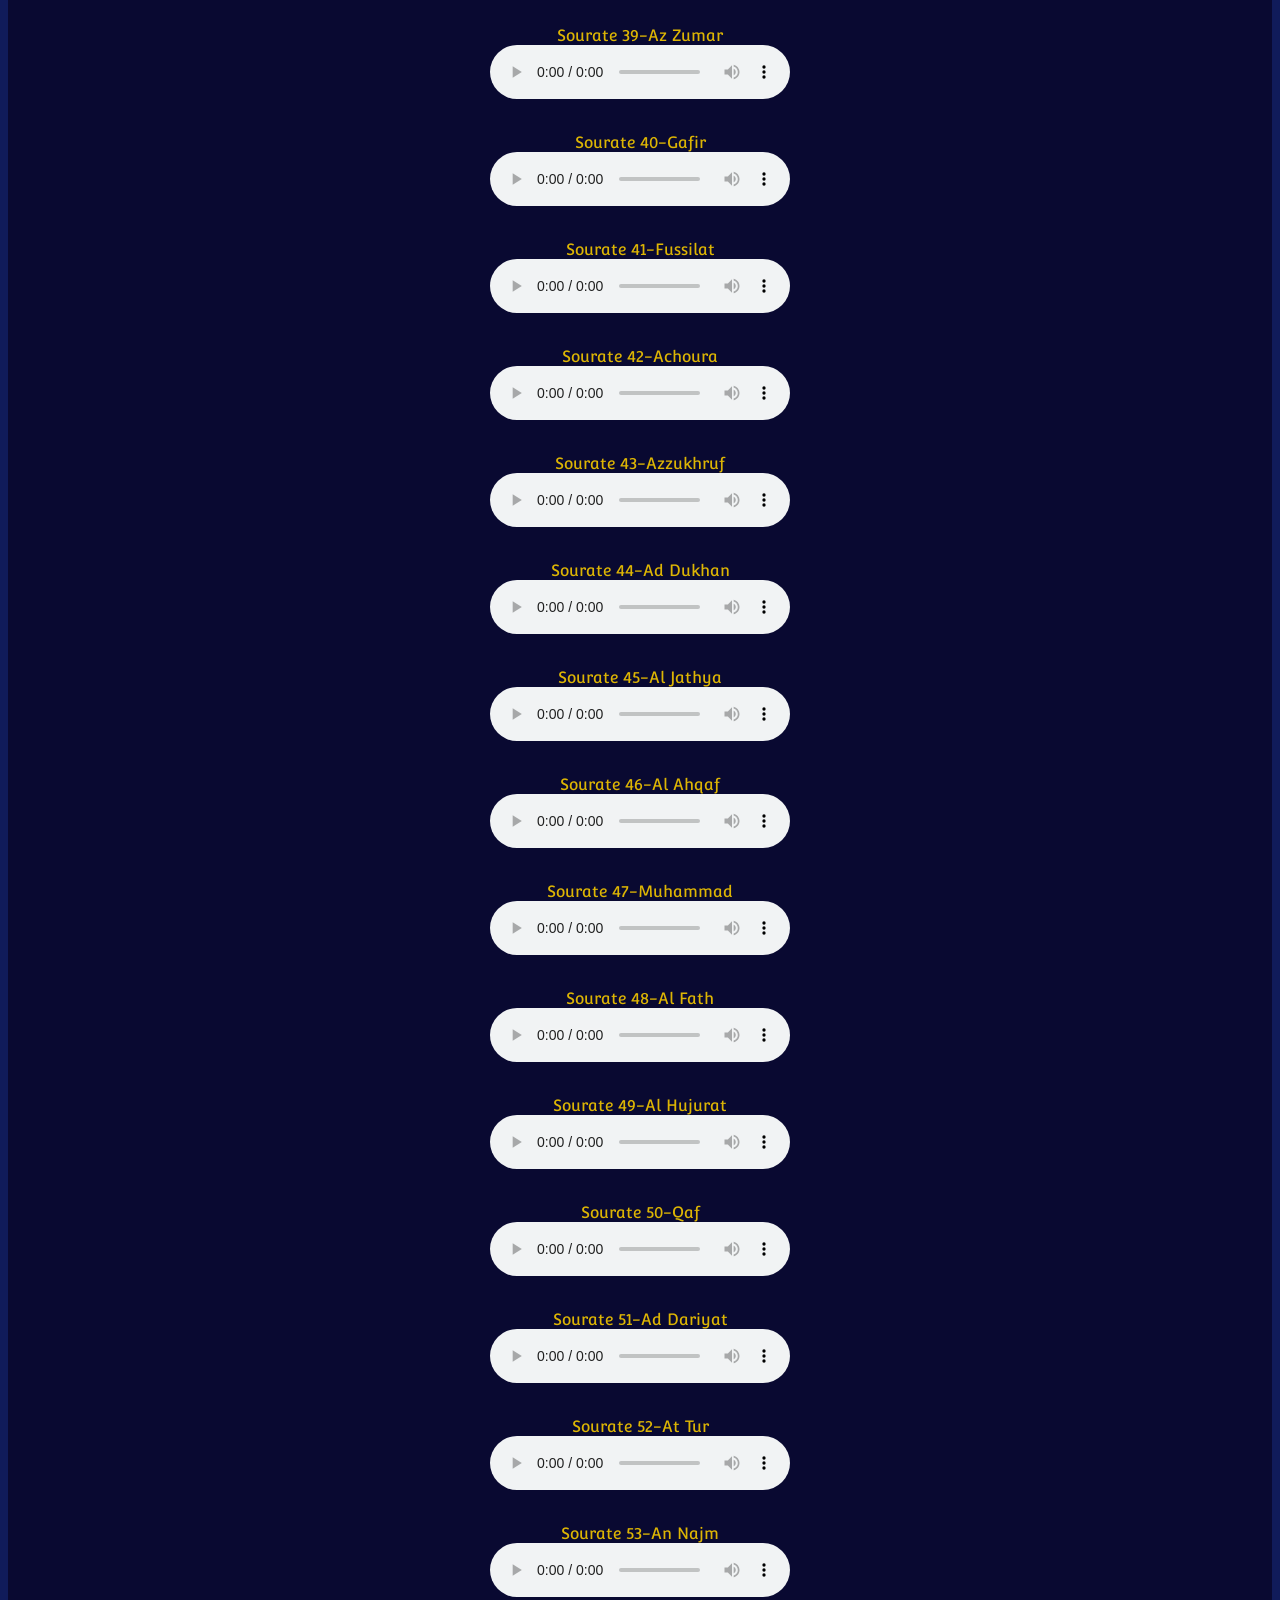
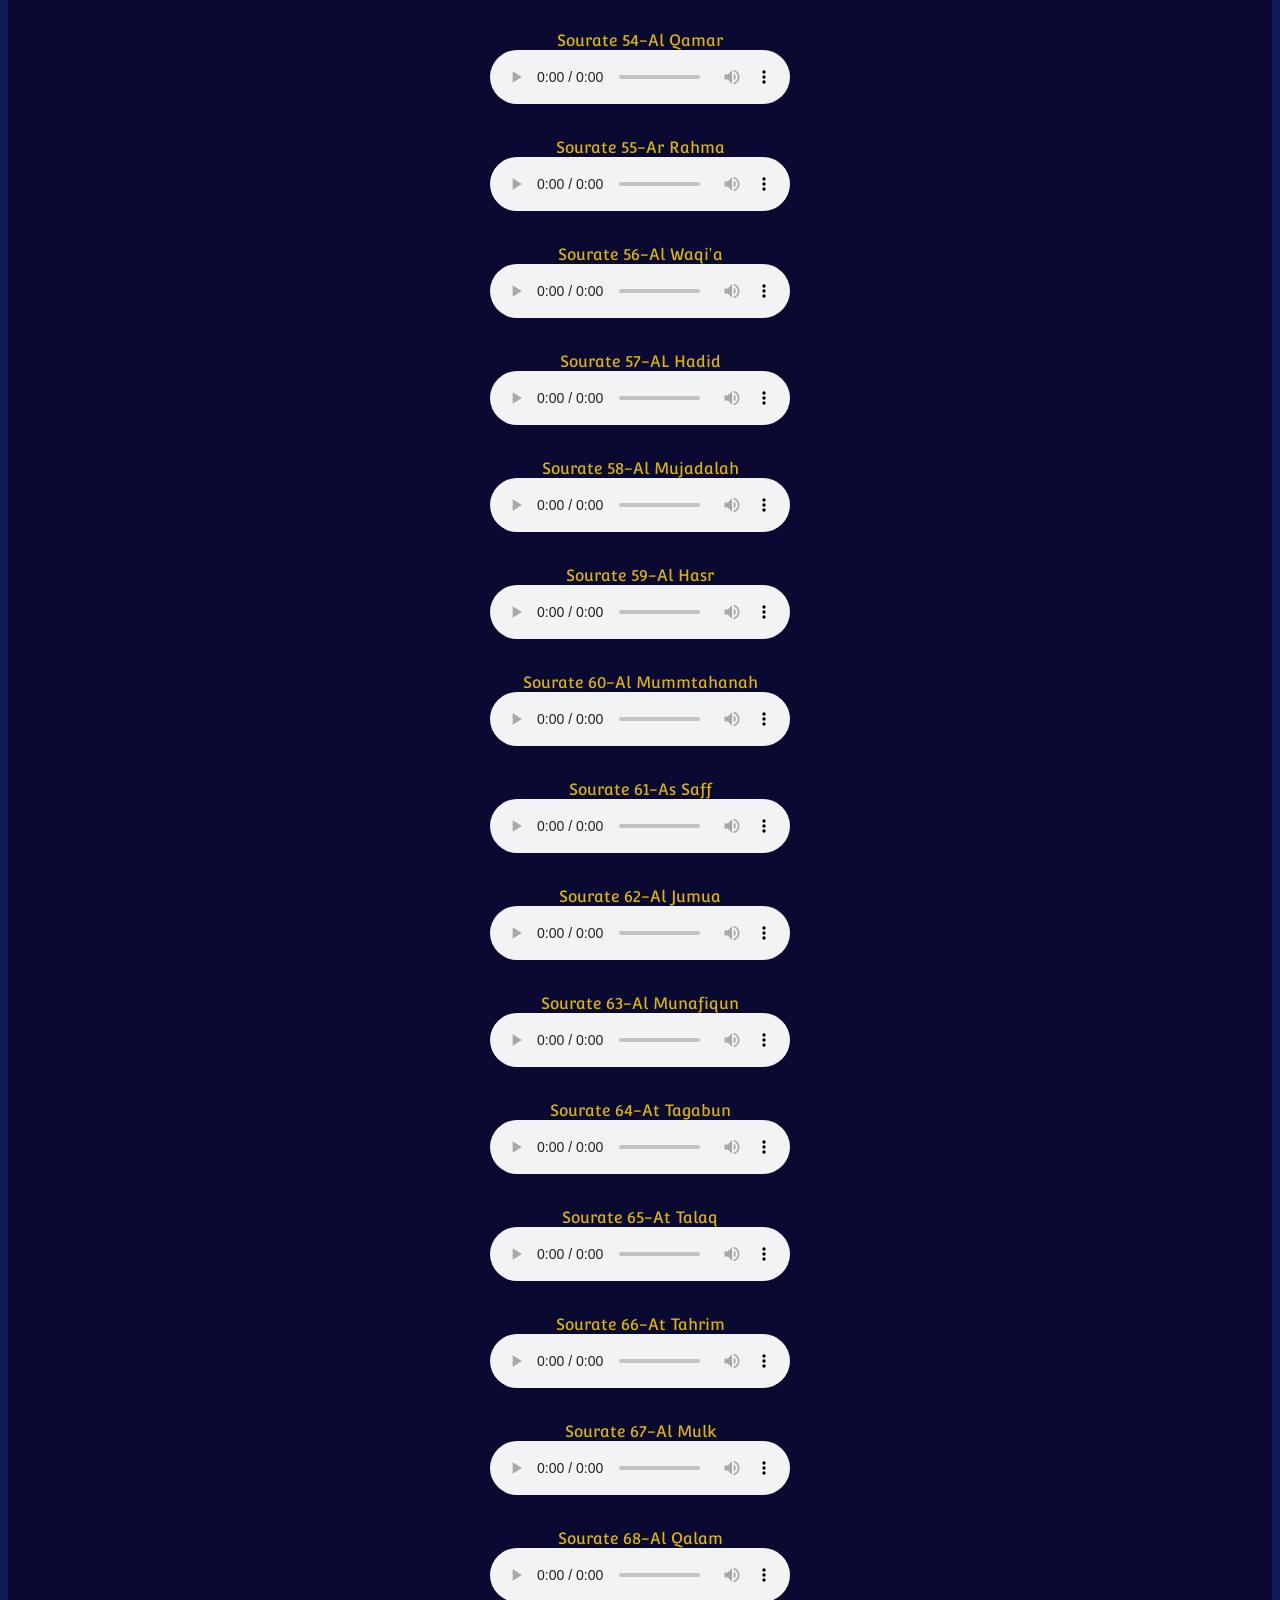
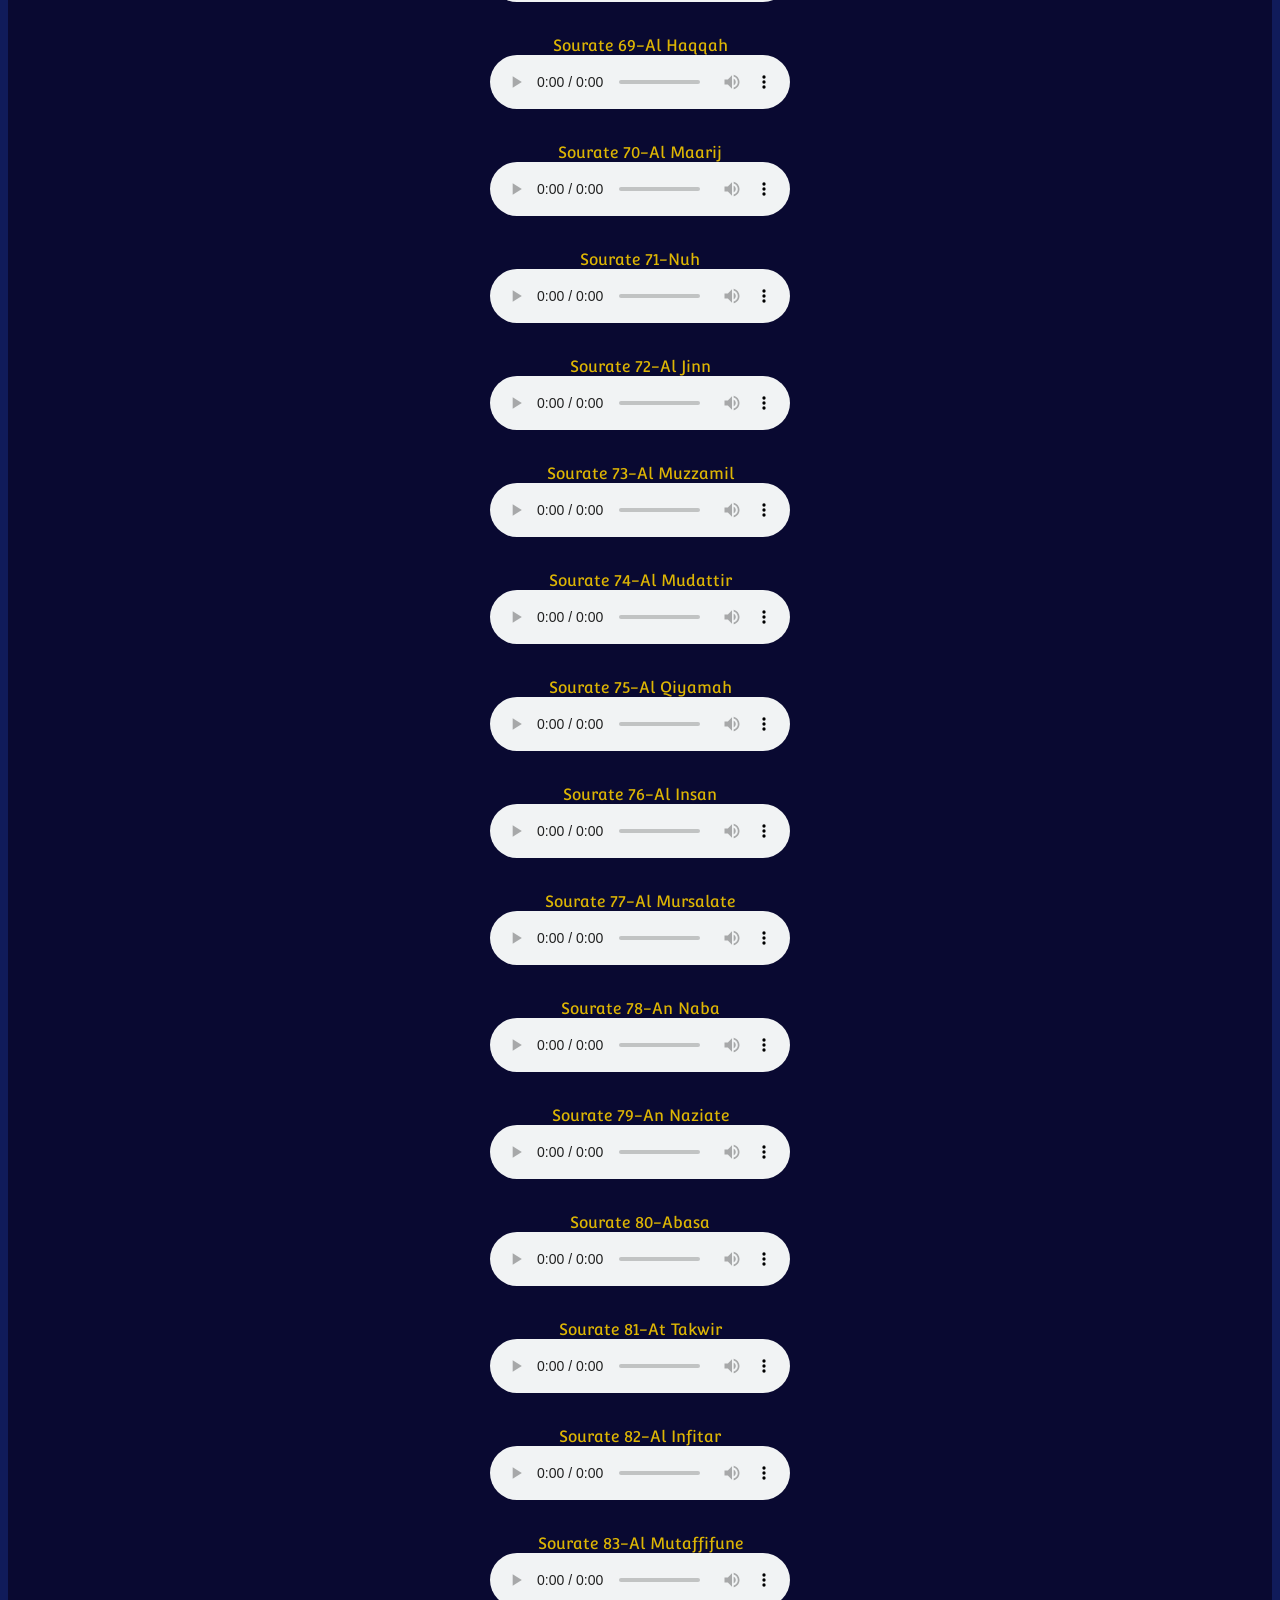
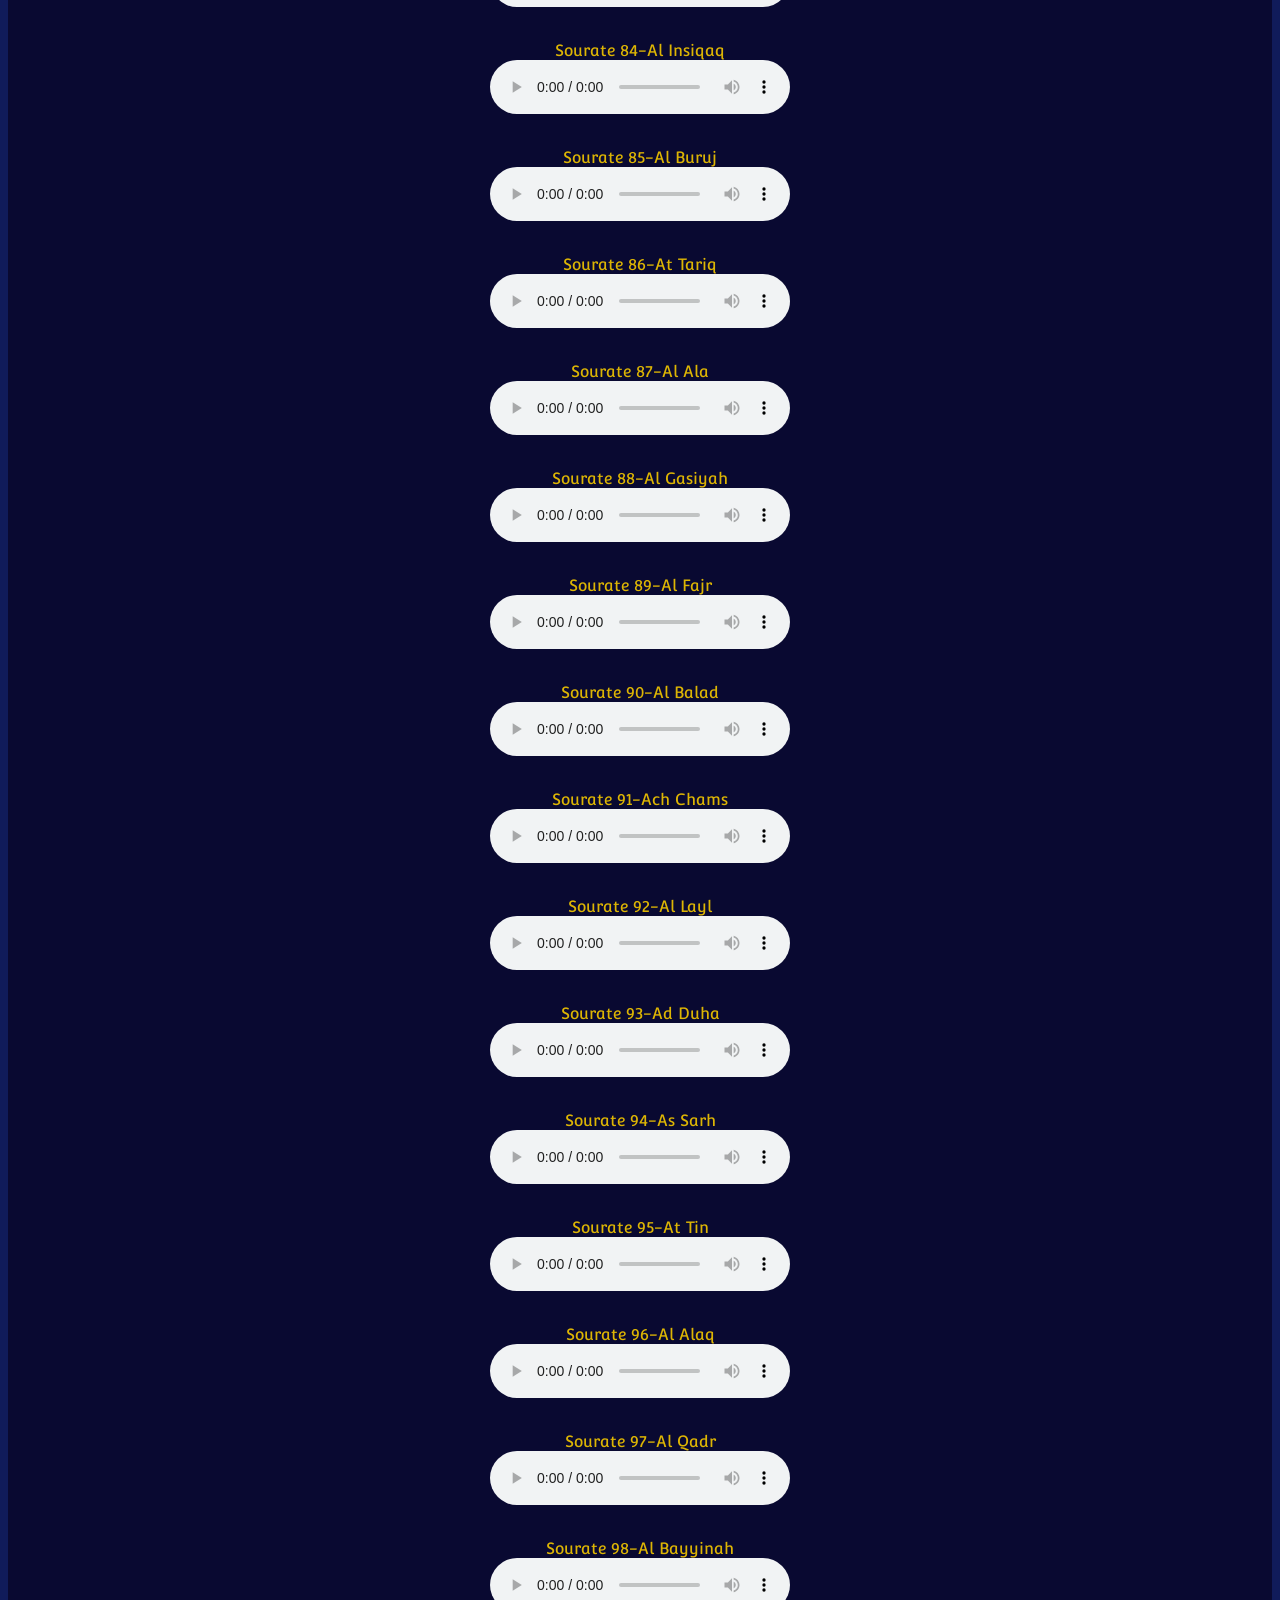
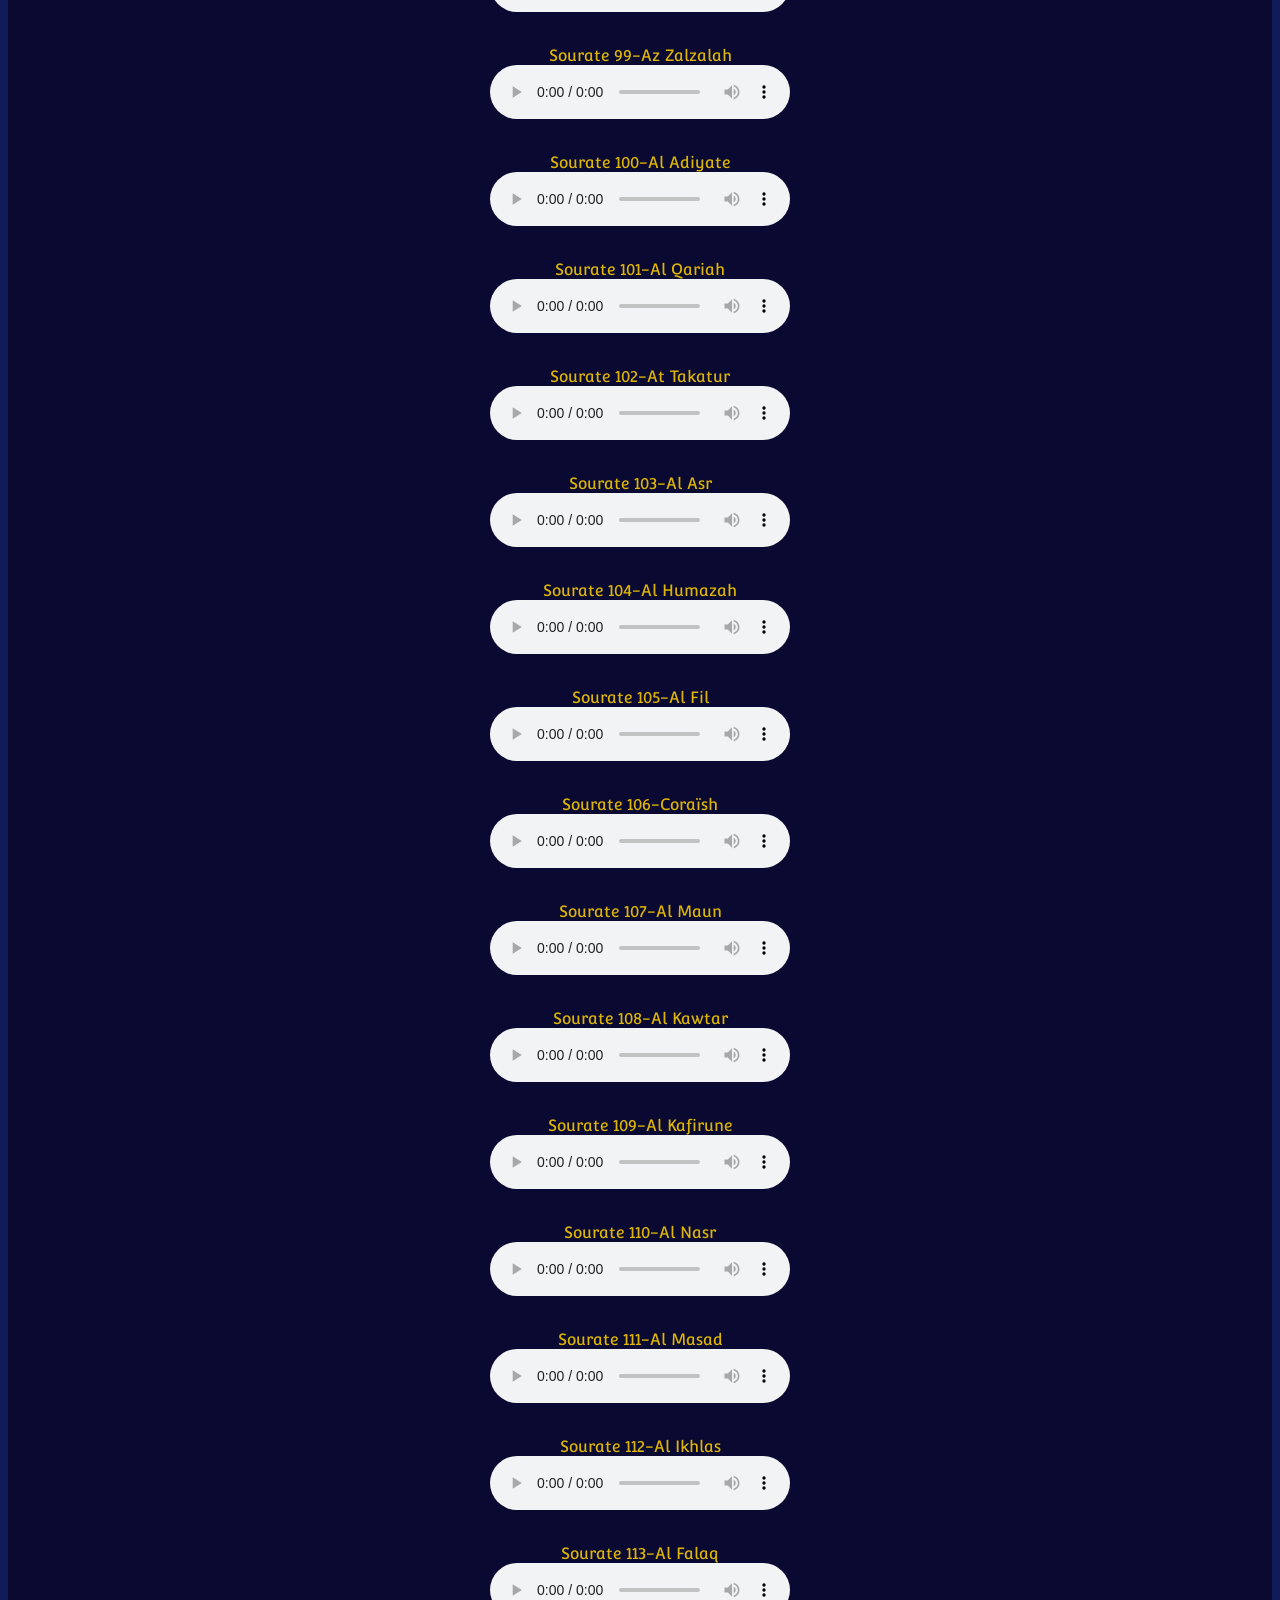
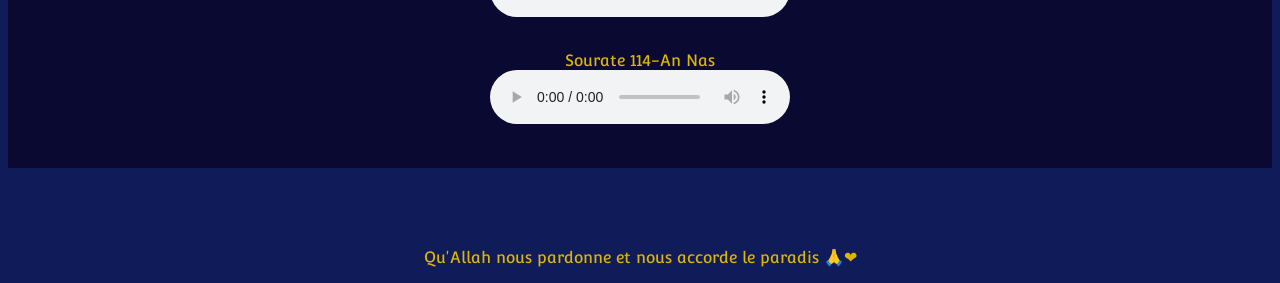
==== commit c19deb08: "Add files via upload" ====
--- a/Abdul-Basit-Abdul-Samad.html
+++ b/Abdul-Basit-Abdul-Samad.html
@@ -4,146 +4,156 @@
         
         <meta charset="UTF-8">
         <meta name="viewport" content="width=device-witdh, initial-scale=1.0">
+        
         <link rel="preconnect" href="https://fonts.googleapis.com">
         <link rel="preconnect" href="https://fonts.gstatic.com" crossorigin>
-        <link href="https://fonts.googleapis.com/css2?family=Comic+Relief:wght@400;700&display=swap" rel="stylesheet">
-        <link rel="stylesheet" href="Abdul-Basit-Abdul-Samad.css">
+        <link href="https://fonts.googleapis.com/css2?family=Archivo+Black&family=Convergence&display=swap" rel="stylesheet">
+        
+        <link rel="preconnect" href="https://fonts.googleapis.com">
+        <link rel="preconnect" href="https://fonts.gstatic.com" crossorigin>
+        <link href="https://fonts.googleapis.com/css2?family=Archivo+Black&display=swap" rel="stylesheet">
+
+        <link rel="stylesheet" href="recitateur.css">
          <script src="script.js" defer></script>
         <link rel="icon" type="img" href="divers/icone-onglet.webp">
         <title>Ecouter du Coran en ligne</title>
     </head>
    
     <body>
-         <header>
-            <div style="text-align: center;" ><img id="logo" src="divers/logo.webp" alt="logo"></div>
+        <header>
+            <div class="box-logo">
+                <img id="img-logo" src="divers/logo.webp" alt="logo">
+            </div>
         </header>
         <main>
-            <h1><img id="image-1" src="photo-recitateur/abdelbasset-profile.webp" alt="profile"><figcaption>Abdul Basit Abdul Samad</figcaption></h1>
+           <div class="box-recitateur"> <h1><img id="cheikh"  src="photo-recitateur/abdelbasset-profile.webp" alt="profile"><figcaption id="titre">Abdul Basit Abdul Samad</figcaption></h1></div>
             <h2>Selectionner la sourate que vous souhaiter ecouter :</h2>
-            <input type="search" id="recherche" placeholder="Rechercher un élément..." />
+            <div class="box">
+                <input type="search" id="recherche" placeholder="Rechercher une sourate" />
 
-<div><ul id="liste">
-  <li><legend>Sourate 1-Al fatiha</legend><audio src="https://audio.coran-islam.com/qurra/abd-al-basit-abd-as-samad/001.mp3" controls loop></audio></li>
-  <li><legend>Sourate 2-Al Baqara</legend><audio src="https://audio.coran-islam.com/qurra/abd-al-basit-abd-as-samad/002.mp3" controls loop></audio></li>
-  <li><legend>Sourate 3-Al Imran</legend><audio src="https://audio.coran-islam.com/qurra/abd-al-basit-abd-as-samad/003.mp3" controls loop></audio></li>
-  <li><legend>Sourate 4-An Nisa'</legend><audio src="https://audio.coran-islam.com/qurra/abd-al-basit-abd-as-samad/004.mp3" controls loop></audio></li>
-  <li><legend>Sourate 5-Al Maidah</legend><audio src="https://audio.coran-islam.com/qurra/abd-al-basit-abd-as-samad/005.mp3" controls loop></audio></li>
-  <li><legend>Sourate 6-Al Anam</legend><audio src="https://audio.coran-islam.com/qurra/abd-al-basit-abd-as-samad/006.mp3" controls loop></audio></li>
-  <li><legend>Sourate 7-Al Araf</legend><audio src="https://audio.coran-islam.com/qurra/abd-al-basit-abd-as-samad/007.mp3" controls loop></audio></li>
-  <li><legend>Sourate 8-Al Anfal</legend><audio src="https://audio.coran-islam.com/qurra/abd-al-basit-abd-as-samad/008.mp3" controls loop></audio></li>
-  <li><legend>Sourate 9-At Tawbah</legend><audio src="https://audio.coran-islam.com/qurra/abd-al-basit-abd-as-samad/009.mp3" controls loop></audio></li>
-  <li><legend>Sourate 10-Yunus</legend><audio src="https://audio.coran-islam.com/qurra/abd-al-basit-abd-as-samad/010.mp3" controls loop></audio></li>
-  <li><legend>Sourate 11-Hud</legend><audio src="https://audio.coran-islam.com/qurra/abd-al-basit-abd-as-samad/011.mp3" controls loop></audio></li>
-  <li><legend>Sourate 12-Yusuf</legend><audio src="https://audio.coran-islam.com/qurra/abd-al-basit-abd-as-samad/012.mp3" controls loop></audio></li>
-  <li><legend>Sourate 13-Ar Raad</legend><audio src="https://audio.coran-islam.com/qurra/abd-al-basit-abd-as-samad/013.mp3" controls loop></audio></li>
-  <li><legend>Sourate 14-Ibrahim</legend><audio src="https://audio.coran-islam.com/qurra/abd-al-basit-abd-as-samad/014.mp3" controls loop></audio></li>
-  <li><legend>Sourate 15-Al Hijr</legend><audio src="https://audio.coran-islam.com/qurra/abd-al-basit-abd-as-samad/015.mp3" controls loop></audio></li>
-  <li><legend>Sourate 16-An Nahl</legend><audio src="https://audio.coran-islam.com/qurra/abd-al-basit-abd-as-samad/016.mp3" controls loop></audio></li>
-  <li><legend>Sourate 17-Al Isra</legend><audio src="https://audio.coran-islam.com/qurra/abd-al-basit-abd-as-samad/017.mp3" controls loop></audio></li>
-  <li><legend>Sourate 18-Al Kahf</legend><audio src="https://audio.coran-islam.com/qurra/abd-al-basit-abd-as-samad/018.mp3" controls loop></audio></li>
-  <li><legend>Sourate 19-Maryam</legend><audio src="https://audio.coran-islam.com/qurra/abd-al-basit-abd-as-samad/019.mp3" controls loop></audio></li>
-  <li><legend>Sourate 20-Ta ha</legend><audio src="https://audio.coran-islam.com/qurra/abd-al-basit-abd-as-samad/020.mp3" controls loop></audio></li>
-  <li><legend>Sourate 21-Al Anbiya</legend><audio src="https://audio.coran-islam.com/qurra/abd-al-basit-abd-as-samad/021.mp3" controls loop></audio></li>
-  <li><legend>Sourate 22-Al Hajj</legend><audio src="https://audio.coran-islam.com/qurra/abd-al-basit-abd-as-samad/022.mp3" controls loop></audio></li>
-  <li><legend>Sourate 23-Al Muminume</legend><audio src="https://audio.coran-islam.com/qurra/abd-al-basit-abd-as-samad/023.mp3" controls loop></audio></li>
-  <li><legend>Sourate 24-An Nur</legend><audio src="https://audio.coran-islam.com/qurra/abd-al-basit-abd-as-samad/024.mp3" controls loop></audio></li>
-  <li><legend>Sourate 25-Al Furqane</legend><audio src="https://audio.coran-islam.com/qurra/abd-al-basit-abd-as-samad/025.mp3" controls loop></audio></li>
-  <li><legend>Sourate 26-As Shuaraa</legend><audio src="https://audio.coran-islam.com/qurra/abd-al-basit-abd-as-samad/026.mp3" controls loop></audio></li>
-  <li><legend>Sourate 27-An Naml</legend><audio src="https://audio.coran-islam.com/qurra/abd-al-basit-abd-as-samad/027.mp3" controls loop></audio></li>
-  <li><legend>Sourate 28-Al Qasas</legend><audio src="https://audio.coran-islam.com/qurra/abd-al-basit-abd-as-samad/028.mp3" controls loop></audio></li>
-  <li><legend>Sourate 29-Al Ankabut</legend><audio src="https://audio.coran-islam.com/qurra/abd-al-basit-abd-as-samad/029.mp3" controls loop></audio></li>
-  <li><legend>Sourate 30-Ar Rum</legend><audio src="https://audio.coran-islam.com/qurra/abd-al-basit-abd-as-samad/030.mp3" controls loop></audio></li>
-  <li><legend>Sourate 31-Luqman</legend><audio src="https://audio.coran-islam.com/qurra/abd-al-basit-abd-as-samad/031.mp3" controls loop></audio></li>
-  <li><legend>Sourate 32-As Sajda</legend><audio src="https://audio.coran-islam.com/qurra/abd-al-basit-abd-as-samad/032.mp3" controls loop></audio></li>
-  <li><legend>Sourate 33-Al Ahzab</legend><audio src="https://audio.coran-islam.com/qurra/abd-al-basit-abd-as-samad/033.mp3" controls loop></audio></li>
-  <li><legend>Sourate 34-Saba</legend><audio src="https://audio.coran-islam.com/qurra/abd-al-basit-abd-as-samad/034.mp3" controls loop></audio></li>
-  <li><legend>Sourate 35-Fatir</legend><audio src="https://audio.coran-islam.com/qurra/abd-al-basit-abd-as-samad/035.mp3" controls loop></audio></li>
-  <li><legend>Sourate 36-Yas_in</legend><audio src="https://audio.coran-islam.com/qurra/abd-al-basit-abd-as-samad/036.mp3" controls loop></audio></li>
-  <li><legend>Sourate 37-As Saffat</legend><audio src="https://audio.coran-islam.com/qurra/abd-al-basit-abd-as-samad/037.mp3" controls loop></audio></li>
-  <li><legend>Sourate 38-Sad</legend><audio src="https://audio.coran-islam.com/qurra/abd-al-basit-abd-as-samad/038.mp3" controls loop></audio></li>
-  <li><legend>Sourate 39-Az Zumar</legend><audio src="https://audio.coran-islam.com/qurra/abd-al-basit-abd-as-samad/039.mp3" controls loop></audio></li>
-  <li><legend>Sourate 40-Gafir</legend><audio src="https://audio.coran-islam.com/qurra/abd-al-basit-abd-as-samad/040.mp3" controls loop></audio></li>
-  <li><legend>Sourate 41-Fussilat</legend><audio src="https://audio.coran-islam.com/qurra/abd-al-basit-abd-as-samad/041.mp3" controls loop></audio></li>
-  <li><legend>Sourate 42-Achoura</legend><audio src="https://audio.coran-islam.com/qurra/abd-al-basit-abd-as-samad/042.mp3" controls loop></audio></li>
-  <li><legend>Sourate 43-Azzukhruf</legend><audio src="https://audio.coran-islam.com/qurra/abd-al-basit-abd-as-samad/043.mp3" controls loop></audio></li>
-  <li><legend>Sourate 44-Ad Dukhan</legend><audio src="https://audio.coran-islam.com/qurra/abd-al-basit-abd-as-samad/044.mp3" controls loop></audio></li>
-  <li><legend>Sourate 45-Al Jathya</legend><audio src="https://audio.coran-islam.com/qurra/abd-al-basit-abd-as-samad/045.mp3" controls loop></audio></li>
-  <li><legend>Sourate 46-Al Ahqaf</legend><audio src="https://audio.coran-islam.com/qurra/abd-al-basit-abd-as-samad/046.mp3" controls loop></audio></li>
-  <li><legend>Sourate 47-Muhammad</legend><audio src="https://audio.coran-islam.com/qurra/abd-al-basit-abd-as-samad/047.mp3" controls loop></audio></li>
-  <li><legend>Sourate 48-Al Fath</legend><audio src="https://audio.coran-islam.com/qurra/abd-al-basit-abd-as-samad/048.mp3" controls loop></audio></li>
-  <li><legend>Sourate 49-Al Hujurat</legend><audio src="https://audio.coran-islam.com/qurra/abd-al-basit-abd-as-samad/049.mp3" controls loop></audio></li>
-  <li><legend>Sourate 50-Qaf</legend><audio src="https://audio.coran-islam.com/qurra/abd-al-basit-abd-as-samad/050.mp3" controls loop></audio></li>
-  <li><legend>Sourate 51-Ad Dariyat</legend><audio src="https://audio.coran-islam.com/qurra/abd-al-basit-abd-as-samad/051.mp3" controls loop></audio></li>
-  <li><legend>Sourate 52-At Tur</legend><audio src="https://audio.coran-islam.com/qurra/abd-al-basit-abd-as-samad/052.mp3" controls loop></audio></li>
-  <li><legend>Sourate 53-An Najm</legend><audio src="https://audio.coran-islam.com/qurra/abd-al-basit-abd-as-samad/053.mp3" controls loop></audio></li>
-  <li><legend>Sourate 54-Al Qamar</legend><audio src="https://audio.coran-islam.com/qurra/abd-al-basit-abd-as-samad/054.mp3" controls loop></audio></li>
-  <li><legend>Sourate 55-Ar Rahma</legend><audio src="https://audio.coran-islam.com/qurra/abd-al-basit-abd-as-samad/055.mp3" controls loop></audio></li>
-  <li><legend>Sourate 56-Al Waqi'a</legend><audio src="https://audio.coran-islam.com/qurra/abd-al-basit-abd-as-samad/056.mp3" controls loop></audio></li>
-  <li><legend>Sourate 57-AL Hadid</legend><audio src="https://audio.coran-islam.com/qurra/abd-al-basit-abd-as-samad/057.mp3" controls loop></audio></li>
-  <li><legend>Sourate 58-Al Mujadalah</legend><audio src="https://audio.coran-islam.com/qurra/abd-al-basit-abd-as-samad/058.mp3" controls loop></audio></li>
-  <li><legend>Sourate 59-Al Hasr</legend><audio src="https://audio.coran-islam.com/qurra/abd-al-basit-abd-as-samad/059.mp3" controls loop></audio></li>
-  <li><legend>Sourate 60-Al Mummtahanah</legend><audio src="https://audio.coran-islam.com/qurra/abd-al-basit-abd-as-samad/060.mp3" controls loop></audio></li>
-  <li><legend>Sourate 61-As Saff</legend><audio src="https://audio.coran-islam.com/qurra/abd-al-basit-abd-as-samad/061.mp3" controls loop></audio></li>
-  <li><legend>Sourate 62-Al Jumua</legend><audio src="https://audio.coran-islam.com/qurra/abd-al-basit-abd-as-samad/062.mp3" controls loop></audio></li>
-  <li><legend>Sourate 63-Al Munafiqun</legend><audio src="https://audio.coran-islam.com/qurra/abd-al-basit-abd-as-samad/063.mp3" controls loop></audio></li>
-  <li><legend>Sourate 64-At Tagabun</legend><audio src="https://audio.coran-islam.com/qurra/abd-al-basit-abd-as-samad/064.mp3" controls loop></audio></li>
-  <li><legend>Sourate 65-At Talaq</legend><audio src="https://audio.coran-islam.com/qurra/abd-al-basit-abd-as-samad/065.mp3" controls loop></audio></li>
-  <li><legend>Sourate 66-At Tahrim</legend><audio src="https://audio.coran-islam.com/qurra/abd-al-basit-abd-as-samad/066.mp3" controls loop></audio></li>
-  <li><legend>Sourate 67-Al Mulk</legend><audio src="https://audio.coran-islam.com/qurra/abd-al-basit-abd-as-samad/067.mp3" controls loop></audio></li>
-  <li><legend>Sourate 68-Al Qalam</legend><audio src="https://audio.coran-islam.com/qurra/abd-al-basit-abd-as-samad/068.mp3" controls loop></audio></li>
-  <li><legend>Sourate 69-Al Haqqah</legend><audio src="https://audio.coran-islam.com/qurra/abd-al-basit-abd-as-samad/069.mp3" controls loop></audio></li>
-  <li><legend>Sourate 70-Al Maarij</legend><audio src="https://audio.coran-islam.com/qurra/abd-al-basit-abd-as-samad/070.mp3" controls loop></audio></li>
-  <li><legend>Sourate 71-Nuh</legend><audio src="https://audio.coran-islam.com/qurra/abd-al-basit-abd-as-samad/071.mp3" controls loop></audio></li>
-  <li><legend>Sourate 72-Al Jinn</legend><audio src="https://audio.coran-islam.com/qurra/abd-al-basit-abd-as-samad/072.mp3" controls loop></audio></li>
-  <li><legend>Sourate 73-Al Muzzamil</legend><audio src="https://audio.coran-islam.com/qurra/abd-al-basit-abd-as-samad/073.mp3" controls loop></audio></li>
-  <li><legend>Sourate 74-Al Mudattir</legend><audio src="https://audio.coran-islam.com/qurra/abd-al-basit-abd-as-samad/074.mp3" controls loop></audio></li>
-  <li><legend>Sourate 75-Al Qiyamah</legend><audio src="https://audio.coran-islam.com/qurra/abd-al-basit-abd-as-samad/075.mp3" controls loop></audio></li>
-  <li><legend>Sourate 76-Al Insan</legend><audio src="https://audio.coran-islam.com/qurra/abd-al-basit-abd-as-samad/076.mp3" controls loop></audio></li>
-  <li><legend>Sourate 77-Al Mursalate</legend><audio src="https://audio.coran-islam.com/qurra/abd-al-basit-abd-as-samad/077.mp3" controls loop></audio></li>
-  <li><legend>Sourate 78-An Naba</legend><audio src="https://audio.coran-islam.com/qurra/abd-al-basit-abd-as-samad/078.mp3" controls loop></audio></li>
-  <li><legend>Sourate 79-An Naziate</legend><audio src="https://audio.coran-islam.com/qurra/abd-al-basit-abd-as-samad/079.mp3" controls loop></audio></li>
-  <li><legend>Sourate 80-Abasa</legend><audio src="https://audio.coran-islam.com/qurra/abd-al-basit-abd-as-samad/080.mp3" controls loop></audio></li>
-  <li><legend>Sourate 81-At Takwir</legend><audio src="https://audio.coran-islam.com/qurra/abd-al-basit-abd-as-samad/081.mp3" controls loop></audio></li>
-  <li><legend>Sourate 82-Al Infitar</legend><audio src="https://audio.coran-islam.com/qurra/abd-al-basit-abd-as-samad/082.mp3" controls loop></audio></li>
-  <li><legend>Sourate 83-Al Mutaffifune</legend><audio src="https://audio.coran-islam.com/qurra/abd-al-basit-abd-as-samad/083.mp3" controls loop></audio></li>
-  <li><legend>Sourate 84-Al Insiqaq</legend><audio src="https://audio.coran-islam.com/qurra/abd-al-basit-abd-as-samad/084.mp3" controls loop></audio></li>
-  <li><legend>Sourate 85-Al Buruj</legend><audio src="https://audio.coran-islam.com/qurra/abd-al-basit-abd-as-samad/085.mp3" controls loop></audio></li>
-  <li><legend>Sourate 86-At Tariq</legend><audio src="https://audio.coran-islam.com/qurra/abd-al-basit-abd-as-samad/086.mp3" controls loop></audio></li>
-  <li><legend>Sourate 87-Al Ala</legend><audio src="https://audio.coran-islam.com/qurra/abd-al-basit-abd-as-samad/087.mp3" controls loop></audio></li>
-  <li><legend>Sourate 88-Al Gasiyah</legend><audio src="https://audio.coran-islam.com/qurra/abd-al-basit-abd-as-samad/088.mp3" controls loop></audio></li>
-  <li><legend>Sourate 89-Al Fajr</legend><audio src="https://audio.coran-islam.com/qurra/abd-al-basit-abd-as-samad/089.mp3" controls loop></audio></li>
-  <li><legend>Sourate 90-Al Balad</legend><audio src="https://audio.coran-islam.com/qurra/abd-al-basit-abd-as-samad/090.mp3" controls loop></audio></li>
-  <li><legend>Sourate 91-Ach Chams</legend><audio src="https://audio.coran-islam.com/qurra/abd-al-basit-abd-as-samad/091.mp3" controls loop></audio></li>
-  <li><legend>Sourate 92-Al Layl</legend><audio src="https://audio.coran-islam.com/qurra/abd-al-basit-abd-as-samad/092.mp3" controls loop></audio></li>
-  <li><legend>Sourate 93-Ad Duha</legend><audio src="https://audio.coran-islam.com/qurra/abd-al-basit-abd-as-samad/093.mp3" controls loop></audio></li>
-  <li><legend>Sourate 94-As Sarh</legend><audio src="https://audio.coran-islam.com/qurra/abd-al-basit-abd-as-samad/094.mp3" controls loop></audio></li>
-  <li><legend>Sourate 95-At Tin</legend><audio src="https://audio.coran-islam.com/qurra/abd-al-basit-abd-as-samad/095.mp3" controls loop></audio></li>
-  <li><legend>Sourate 96-Al Alaq</legend><audio src="https://audio.coran-islam.com/qurra/abd-al-basit-abd-as-samad/096.mp3" controls loop></audio></li>
-  <li><legend>Sourate 97-Al Qadr</legend><audio src="https://audio.coran-islam.com/qurra/abd-al-basit-abd-as-samad/097.mp3" controls loop></audio></li>
-  <li><legend>Sourate 98-Al Bayyinah</legend><audio src="https://audio.coran-islam.com/qurra/abd-al-basit-abd-as-samad/098.mp3" controls loop></audio></li>
-  <li><legend>Sourate 99-Az Zalzalah</legend><audio src="https://audio.coran-islam.com/qurra/abd-al-basit-abd-as-samad/099.mp3" controls loop></audio></li>
-  <li><legend>Sourate 100-Al Adiyate</legend><audio src="https://audio.coran-islam.com/qurra/abd-al-basit-abd-as-samad/100.mp3" controls loop></audio></li>
-  <li><legend>Sourate 101-Al Qariah</legend><audio src="https://audio.coran-islam.com/qurra/abd-al-basit-abd-as-samad/101.mp3" controls loop></audio></li>
-  <li><legend>Sourate 102-At Takatur</legend><audio src="https://audio.coran-islam.com/qurra/abd-al-basit-abd-as-samad/102.mp3" controls loop></audio></li>
-  <li><legend>Sourate 103-Al Asr</legend><audio src="https://audio.coran-islam.com/qurra/abd-al-basit-abd-as-samad/103.mp3" controls loop></audio></li>
-  <li><legend>Sourate 104-Al Humazah</legend><audio src="https://audio.coran-islam.com/qurra/abd-al-basit-abd-as-samad/104.mp3" controls loop></audio></li>
-  <li><legend>Sourate 105-Al Fil</legend><audio src="https://audio.coran-islam.com/qurra/abd-al-basit-abd-as-samad/105.mp3" controls loop></audio></li>
-  <li><legend>Sourate 106-Coraïsh</legend><audio src="https://audio.coran-islam.com/qurra/abd-al-basit-abd-as-samad/106.mp3" controls loop></audio></li>
-  <li><legend>Sourate 107-Al Maun</legend><audio src="https://audio.coran-islam.com/qurra/abd-al-basit-abd-as-samad/107.mp3" controls loop></audio></li>
-  <li><legend>Sourate 108-Al Kawtar</legend><audio src="https://audio.coran-islam.com/qurra/abd-al-basit-abd-as-samad/108.mp3" controls loop></audio></li>
-  <li><legend>Sourate 109-Al Kafirune</legend><audio src="https://audio.coran-islam.com/qurra/abd-al-basit-abd-as-samad/109.mp3" controls loop></audio></li>
-  <li><legend>Sourate 110-Al Nasr</legend><audio src="https://audio.coran-islam.com/qurra/abd-al-basit-abd-as-samad/110.mp3" controls loop></audio></li>
-  <li><legend>Sourate 111-Al Masad</legend><audio src="https://audio.coran-islam.com/qurra/abd-al-basit-abd-as-samad/111.mp3" controls loop></audio></li>
-  <li><legend>Sourate 112-Al Ikhlas</legend><audio src="https://audio.coran-islam.com/qurra/abd-al-basit-abd-as-samad/112.mp3" controls loop></audio></li>
-  <li><legend>Sourate 113-Al Falaq</legend><audio src="https://audio.coran-islam.com/qurra/abd-al-basit-abd-as-samad/113.mp3" controls loop></audio></li>
-  <li><legend>Sourate 114-An Nas</legend><audio src="https://audio.coran-islam.com/qurra/abd-al-basit-abd-as-samad/114.mp3" controls loop></audio></li>
-  <li><legend>Sourate </legend><audio src="" controls loop></audio></li>
+        
+            <ul id="liste">
+                <li><legend>Sourate 1-Al fatiha</legend><audio src="https://audio.coran-islam.com/qurra/abd-al-basit-abd-as-samad/001.mp3" controls loop></audio></li>
+                <li><legend>Sourate 2-Al Baqara</legend><audio src="https://audio.coran-islam.com/qurra/abd-al-basit-abd-as-samad/002.mp3" controls loop></audio></li>
+                 <li><legend>Sourate 3-Al Imran</legend><audio src="https://audio.coran-islam.com/qurra/abd-al-basit-abd-as-samad/003.mp3" controls loop></audio></li>
+                <li><legend>Sourate 4-An Nisa'</legend><audio src="https://audio.coran-islam.com/qurra/abd-al-basit-abd-as-samad/004.mp3" controls loop></audio></li>
+               <li><legend>Sourate 5-Al Maidah</legend><audio src="https://audio.coran-islam.com/qurra/abd-al-basit-abd-as-samad/005.mp3" controls loop></audio></li>
+                <li><legend>Sourate 6-Al Anam</legend><audio src="https://audio.coran-islam.com/qurra/abd-al-basit-abd-as-samad/006.mp3" controls loop></audio></li>
+                <li><legend>Sourate 7-Al Araf</legend><audio src="https://audio.coran-islam.com/qurra/abd-al-basit-abd-as-samad/007.mp3" controls loop></audio></li>
+                <li><legend>Sourate 8-Al Anfal</legend><audio src="https://audio.coran-islam.com/qurra/abd-al-basit-abd-as-samad/008.mp3" controls loop></audio></li>
+                <li><legend>Sourate 9-At Tawbah</legend><audio src="https://audio.coran-islam.com/qurra/abd-al-basit-abd-as-samad/009.mp3" controls loop></audio></li>
+                <li><legend>Sourate 10-Yunus</legend><audio src="https://audio.coran-islam.com/qurra/abd-al-basit-abd-as-samad/010.mp3" controls loop></audio></li>
+                <li><legend>Sourate 11-Hud</legend><audio src="https://audio.coran-islam.com/qurra/abd-al-basit-abd-as-samad/011.mp3" controls loop></audio></li>
+                 <li><legend>Sourate 12-Yusuf</legend><audio src="https://audio.coran-islam.com/qurra/abd-al-basit-abd-as-samad/012.mp3" controls loop></audio></li>
+                <li><legend>Sourate 13-Ar Raad</legend><audio src="https://audio.coran-islam.com/qurra/abd-al-basit-abd-as-samad/013.mp3" controls loop></audio></li>
+                 <li><legend>Sourate 14-Ibrahim</legend><audio src="https://audio.coran-islam.com/qurra/abd-al-basit-abd-as-samad/014.mp3" controls loop></audio></li>
+                <li><legend>Sourate 15-Al Hijr</legend><audio src="https://audio.coran-islam.com/qurra/abd-al-basit-abd-as-samad/015.mp3" controls loop></audio></li>
+                <li><legend>Sourate 16-An Nahl</legend><audio src="https://audio.coran-islam.com/qurra/abd-al-basit-abd-as-samad/016.mp3" controls loop></audio></li>
+                <li><legend>Sourate 17-Al Isra</legend><audio src="https://audio.coran-islam.com/qurra/abd-al-basit-abd-as-samad/017.mp3" controls loop></audio></li>
+                 <li><legend>Sourate 18-Al Kahf</legend><audio src="https://audio.coran-islam.com/qurra/abd-al-basit-abd-as-samad/018.mp3" controls loop></audio></li>
+                 <li><legend>Sourate 19-Maryam</legend><audio src="https://audio.coran-islam.com/qurra/abd-al-basit-abd-as-samad/019.mp3" controls loop></audio></li>
+                 <li><legend>Sourate 20-Ta ha</legend><audio src="https://audio.coran-islam.com/qurra/abd-al-basit-abd-as-samad/020.mp3" controls loop></audio></li>
+                 <li><legend>Sourate 21-Al Anbiya</legend><audio src="https://audio.coran-islam.com/qurra/abd-al-basit-abd-as-samad/021.mp3" controls loop></audio></li>
+                <li><legend>Sourate 22-Al Hajj</legend><audio src="https://audio.coran-islam.com/qurra/abd-al-basit-abd-as-samad/022.mp3" controls loop></audio></li>
+                 <li><legend>Sourate 23-Al Muminume</legend><audio src="https://audio.coran-islam.com/qurra/abd-al-basit-abd-as-samad/023.mp3" controls loop></audio></li>
+                 <li><legend>Sourate 24-An Nur</legend><audio src="https://audio.coran-islam.com/qurra/abd-al-basit-abd-as-samad/024.mp3" controls loop></audio></li>
+                 <li><legend>Sourate 25-Al Furqane</legend><audio src="https://audio.coran-islam.com/qurra/abd-al-basit-abd-as-samad/025.mp3" controls loop></audio></li>
+                 <li><legend>Sourate 26-As Shuaraa</legend><audio src="https://audio.coran-islam.com/qurra/abd-al-basit-abd-as-samad/026.mp3" controls loop></audio></li>
+                 <li><legend>Sourate 27-An Naml</legend><audio src="https://audio.coran-islam.com/qurra/abd-al-basit-abd-as-samad/027.mp3" controls loop></audio></li>
+                 <li><legend>Sourate 28-Al Qasas</legend><audio src="https://audio.coran-islam.com/qurra/abd-al-basit-abd-as-samad/028.mp3" controls loop></audio></li>
+                 <li><legend>Sourate 29-Al Ankabut</legend><audio src="https://audio.coran-islam.com/qurra/abd-al-basit-abd-as-samad/029.mp3" controls loop></audio></li>
+                 <li><legend>Sourate 30-Ar Rum</legend><audio src="https://audio.coran-islam.com/qurra/abd-al-basit-abd-as-samad/030.mp3" controls loop></audio></li>
+                 <li><legend>Sourate 31-Luqman</legend><audio src="https://audio.coran-islam.com/qurra/abd-al-basit-abd-as-samad/031.mp3" controls loop></audio></li>
+                 <li><legend>Sourate 32-As Sajda</legend><audio src="https://audio.coran-islam.com/qurra/abd-al-basit-abd-as-samad/032.mp3" controls loop></audio></li>
+                 <li><legend>Sourate 33-Al Ahzab</legend><audio src="https://audio.coran-islam.com/qurra/abd-al-basit-abd-as-samad/033.mp3" controls loop></audio></li>
+                 <li><legend>Sourate 34-Saba</legend><audio src="https://audio.coran-islam.com/qurra/abd-al-basit-abd-as-samad/034.mp3" controls loop></audio></li>
+                 <li><legend>Sourate 35-Fatir</legend><audio src="https://audio.coran-islam.com/qurra/abd-al-basit-abd-as-samad/035.mp3" controls loop></audio></li>
+                 <li><legend>Sourate 36-Yas_in</legend><audio src="https://audio.coran-islam.com/qurra/abd-al-basit-abd-as-samad/036.mp3" controls loop></audio></li>
+                 <li><legend>Sourate 37-As Saffat</legend><audio src="https://audio.coran-islam.com/qurra/abd-al-basit-abd-as-samad/037.mp3" controls loop></audio></li>
+                 <li><legend>Sourate 38-Sad</legend><audio src="https://audio.coran-islam.com/qurra/abd-al-basit-abd-as-samad/038.mp3" controls loop></audio></li>
+                 <li><legend>Sourate 39-Az Zumar</legend><audio src="https://audio.coran-islam.com/qurra/abd-al-basit-abd-as-samad/039.mp3" controls loop></audio></li>
+                 <li><legend>Sourate 40-Gafir</legend><audio src="https://audio.coran-islam.com/qurra/abd-al-basit-abd-as-samad/040.mp3" controls loop></audio></li>
+                 <li><legend>Sourate 41-Fussilat</legend><audio src="https://audio.coran-islam.com/qurra/abd-al-basit-abd-as-samad/041.mp3" controls loop></audio></li>
+                 <li><legend>Sourate 42-Achoura</legend><audio src="https://audio.coran-islam.com/qurra/abd-al-basit-abd-as-samad/042.mp3" controls loop></audio></li>
+                 <li><legend>Sourate 43-Azzukhruf</legend><audio src="https://audio.coran-islam.com/qurra/abd-al-basit-abd-as-samad/043.mp3" controls loop></audio></li>
+                 <li><legend>Sourate 44-Ad Dukhan</legend><audio src="https://audio.coran-islam.com/qurra/abd-al-basit-abd-as-samad/044.mp3" controls loop></audio></li>
+                 <li><legend>Sourate 45-Al Jathya</legend><audio src="https://audio.coran-islam.com/qurra/abd-al-basit-abd-as-samad/045.mp3" controls loop></audio></li>
+                 <li><legend>Sourate 46-Al Ahqaf</legend><audio src="https://audio.coran-islam.com/qurra/abd-al-basit-abd-as-samad/046.mp3" controls loop></audio></li>
+                 <li><legend>Sourate 47-Muhammad</legend><audio src="https://audio.coran-islam.com/qurra/abd-al-basit-abd-as-samad/047.mp3" controls loop></audio></li>
+                 <li><legend>Sourate 48-Al Fath</legend><audio src="https://audio.coran-islam.com/qurra/abd-al-basit-abd-as-samad/048.mp3" controls loop></audio></li>
+                 <li><legend>Sourate 49-Al Hujurat</legend><audio src="https://audio.coran-islam.com/qurra/abd-al-basit-abd-as-samad/049.mp3" controls loop></audio></li>
+                 <li><legend>Sourate 50-Qaf</legend><audio src="https://audio.coran-islam.com/qurra/abd-al-basit-abd-as-samad/050.mp3" controls loop></audio></li>
+                 <li><legend>Sourate 51-Ad Dariyat</legend><audio src="https://audio.coran-islam.com/qurra/abd-al-basit-abd-as-samad/051.mp3" controls loop></audio></li>
+                  <li><legend>Sourate 52-At Tur</legend><audio src="https://audio.coran-islam.com/qurra/abd-al-basit-abd-as-samad/052.mp3" controls loop></audio></li>
+                 <li><legend>Sourate 53-An Najm</legend><audio src="https://audio.coran-islam.com/qurra/abd-al-basit-abd-as-samad/053.mp3" controls loop></audio></li>
+                <li><legend>Sourate 54-Al Qamar</legend><audio src="https://audio.coran-islam.com/qurra/abd-al-basit-abd-as-samad/054.mp3" controls loop></audio></li>
+                <li><legend>Sourate 55-Ar Rahma</legend><audio src="https://audio.coran-islam.com/qurra/abd-al-basit-abd-as-samad/055.mp3" controls loop></audio></li>
+                <li><legend>Sourate 56-Al Waqi'a</legend><audio src="https://audio.coran-islam.com/qurra/abd-al-basit-abd-as-samad/056.mp3" controls loop></audio></li>
+                <li><legend>Sourate 57-AL Hadid</legend><audio src="https://audio.coran-islam.com/qurra/abd-al-basit-abd-as-samad/057.mp3" controls loop></audio></li>
+                <li><legend>Sourate 58-Al Mujadalah</legend><audio src="https://audio.coran-islam.com/qurra/abd-al-basit-abd-as-samad/058.mp3" controls loop></audio></li>
+                <li><legend>Sourate 59-Al Hasr</legend><audio src="https://audio.coran-islam.com/qurra/abd-al-basit-abd-as-samad/059.mp3" controls loop></audio></li>
+                <li><legend>Sourate 60-Al Mummtahanah</legend><audio src="https://audio.coran-islam.com/qurra/abd-al-basit-abd-as-samad/060.mp3" controls loop></audio></li>
+                <li><legend>Sourate 61-As Saff</legend><audio src="https://audio.coran-islam.com/qurra/abd-al-basit-abd-as-samad/061.mp3" controls loop></audio></li>
+                <li><legend>Sourate 62-Al Jumua</legend><audio src="https://audio.coran-islam.com/qurra/abd-al-basit-abd-as-samad/062.mp3" controls loop></audio></li>
+                <li><legend>Sourate 63-Al Munafiqun</legend><audio src="https://audio.coran-islam.com/qurra/abd-al-basit-abd-as-samad/063.mp3" controls loop></audio></li>
+                <li><legend>Sourate 64-At Tagabun</legend><audio src="https://audio.coran-islam.com/qurra/abd-al-basit-abd-as-samad/064.mp3" controls loop></audio></li>
+                <li><legend>Sourate 65-At Talaq</legend><audio src="https://audio.coran-islam.com/qurra/abd-al-basit-abd-as-samad/065.mp3" controls loop></audio></li>
+                <li><legend>Sourate 66-At Tahrim</legend><audio src="https://audio.coran-islam.com/qurra/abd-al-basit-abd-as-samad/066.mp3" controls loop></audio></li>
+                 <li><legend>Sourate 67-Al Mulk</legend><audio src="https://audio.coran-islam.com/qurra/abd-al-basit-abd-as-samad/067.mp3" controls loop></audio></li>
+                <li><legend>Sourate 68-Al Qalam</legend><audio src="https://audio.coran-islam.com/qurra/abd-al-basit-abd-as-samad/068.mp3" controls loop></audio></li>
+                <li><legend>Sourate 69-Al Haqqah</legend><audio src="https://audio.coran-islam.com/qurra/abd-al-basit-abd-as-samad/069.mp3" controls loop></audio></li>
+                 <li><legend>Sourate 70-Al Maarij</legend><audio src="https://audio.coran-islam.com/qurra/abd-al-basit-abd-as-samad/070.mp3" controls loop></audio></li>
+                <li><legend>Sourate 71-Nuh</legend><audio src="https://audio.coran-islam.com/qurra/abd-al-basit-abd-as-samad/071.mp3" controls loop></audio></li>
+                 <li><legend>Sourate 72-Al Jinn</legend><audio src="https://audio.coran-islam.com/qurra/abd-al-basit-abd-as-samad/072.mp3" controls loop></audio></li>
+                 <li><legend>Sourate 73-Al Muzzamil</legend><audio src="https://audio.coran-islam.com/qurra/abd-al-basit-abd-as-samad/073.mp3" controls loop></audio></li>
+                 <li><legend>Sourate 74-Al Mudattir</legend><audio src="https://audio.coran-islam.com/qurra/abd-al-basit-abd-as-samad/074.mp3" controls loop></audio></li>
+                 <li><legend>Sourate 75-Al Qiyamah</legend><audio src="https://audio.coran-islam.com/qurra/abd-al-basit-abd-as-samad/075.mp3" controls loop></audio></li>
+                 <li><legend>Sourate 76-Al Insan</legend><audio src="https://audio.coran-islam.com/qurra/abd-al-basit-abd-as-samad/076.mp3" controls loop></audio></li>
+                 <li><legend>Sourate 77-Al Mursalate</legend><audio src="https://audio.coran-islam.com/qurra/abd-al-basit-abd-as-samad/077.mp3" controls loop></audio></li>
+                 <li><legend>Sourate 78-An Naba</legend><audio src="https://audio.coran-islam.com/qurra/abd-al-basit-abd-as-samad/078.mp3" controls loop></audio></li>
+                 <li><legend>Sourate 79-An Naziate</legend><audio src="https://audio.coran-islam.com/qurra/abd-al-basit-abd-as-samad/079.mp3" controls loop></audio></li>
+                 <li><legend>Sourate 80-Abasa</legend><audio src="https://audio.coran-islam.com/qurra/abd-al-basit-abd-as-samad/080.mp3" controls loop></audio></li>
+                 <li><legend>Sourate 81-At Takwir</legend><audio src="https://audio.coran-islam.com/qurra/abd-al-basit-abd-as-samad/081.mp3" controls loop></audio></li>
+                 <li><legend>Sourate 82-Al Infitar</legend><audio src="https://audio.coran-islam.com/qurra/abd-al-basit-abd-as-samad/082.mp3" controls loop></audio></li>
+                 <li><legend>Sourate 83-Al Mutaffifune</legend><audio src="https://audio.coran-islam.com/qurra/abd-al-basit-abd-as-samad/083.mp3" controls loop></audio></li>
+                 <li><legend>Sourate 84-Al Insiqaq</legend><audio src="https://audio.coran-islam.com/qurra/abd-al-basit-abd-as-samad/084.mp3" controls loop></audio></li>
+                 <li><legend>Sourate 85-Al Buruj</legend><audio src="https://audio.coran-islam.com/qurra/abd-al-basit-abd-as-samad/085.mp3" controls loop></audio></li>
+                 <li><legend>Sourate 86-At Tariq</legend><audio src="https://audio.coran-islam.com/qurra/abd-al-basit-abd-as-samad/086.mp3" controls loop></audio></li>
+                 <li><legend>Sourate 87-Al Ala</legend><audio src="https://audio.coran-islam.com/qurra/abd-al-basit-abd-as-samad/087.mp3" controls loop></audio></li>
+                 <li><legend>Sourate 88-Al Gasiyah</legend><audio src="https://audio.coran-islam.com/qurra/abd-al-basit-abd-as-samad/088.mp3" controls loop></audio></li>
+                 <li><legend>Sourate 89-Al Fajr</legend><audio src="https://audio.coran-islam.com/qurra/abd-al-basit-abd-as-samad/089.mp3" controls loop></audio></li>
+                 <li><legend>Sourate 90-Al Balad</legend><audio src="https://audio.coran-islam.com/qurra/abd-al-basit-abd-as-samad/090.mp3" controls loop></audio></li>
+                 <li><legend>Sourate 91-Ach Chams</legend><audio src="https://audio.coran-islam.com/qurra/abd-al-basit-abd-as-samad/091.mp3" controls loop></audio></li>
+                 <li><legend>Sourate 92-Al Layl</legend><audio src="https://audio.coran-islam.com/qurra/abd-al-basit-abd-as-samad/092.mp3" controls loop></audio></li>
+                 <li><legend>Sourate 93-Ad Duha</legend><audio src="https://audio.coran-islam.com/qurra/abd-al-basit-abd-as-samad/093.mp3" controls loop></audio></li>
+                 <li><legend>Sourate 94-As Sarh</legend><audio src="https://audio.coran-islam.com/qurra/abd-al-basit-abd-as-samad/094.mp3" controls loop></audio></li>
+                 <li><legend>Sourate 95-At Tin</legend><audio src="https://audio.coran-islam.com/qurra/abd-al-basit-abd-as-samad/095.mp3" controls loop></audio></li>
+                 <li><legend>Sourate 96-Al Alaq</legend><audio src="https://audio.coran-islam.com/qurra/abd-al-basit-abd-as-samad/096.mp3" controls loop></audio></li>
+                 <li><legend>Sourate 97-Al Qadr</legend><audio src="https://audio.coran-islam.com/qurra/abd-al-basit-abd-as-samad/097.mp3" controls loop></audio></li>
+                 <li><legend>Sourate 98-Al Bayyinah</legend><audio src="https://audio.coran-islam.com/qurra/abd-al-basit-abd-as-samad/098.mp3" controls loop></audio></li>
+                <li><legend>Sourate 99-Az Zalzalah</legend><audio src="https://audio.coran-islam.com/qurra/abd-al-basit-abd-as-samad/099.mp3" controls loop></audio></li>
+                 <li><legend>Sourate 100-Al Adiyate</legend><audio src="https://audio.coran-islam.com/qurra/abd-al-basit-abd-as-samad/100.mp3" controls loop></audio></li>
+                 <li><legend>Sourate 101-Al Qariah</legend><audio src="https://audio.coran-islam.com/qurra/abd-al-basit-abd-as-samad/101.mp3" controls loop></audio></li>
+                 <li><legend>Sourate 102-At Takatur</legend><audio src="https://audio.coran-islam.com/qurra/abd-al-basit-abd-as-samad/102.mp3" controls loop></audio></li>
+                 <li><legend>Sourate 103-Al Asr</legend><audio src="https://audio.coran-islam.com/qurra/abd-al-basit-abd-as-samad/103.mp3" controls loop></audio></li>
+                 <li><legend>Sourate 104-Al Humazah</legend><audio src="https://audio.coran-islam.com/qurra/abd-al-basit-abd-as-samad/104.mp3" controls loop></audio></li>
+                 <li><legend>Sourate 105-Al Fil</legend><audio src="https://audio.coran-islam.com/qurra/abd-al-basit-abd-as-samad/105.mp3" controls loop></audio></li>
+                 <li><legend>Sourate 106-Coraïsh</legend><audio src="https://audio.coran-islam.com/qurra/abd-al-basit-abd-as-samad/106.mp3" controls loop></audio></li>
+                 <li><legend>Sourate 107-Al Maun</legend><audio src="https://audio.coran-islam.com/qurra/abd-al-basit-abd-as-samad/107.mp3" controls loop></audio></li>
+                 <li><legend>Sourate 108-Al Kawtar</legend><audio src="https://audio.coran-islam.com/qurra/abd-al-basit-abd-as-samad/108.mp3" controls loop></audio></li>
+                 <li><legend>Sourate 109-Al Kafirune</legend><audio src="https://audio.coran-islam.com/qurra/abd-al-basit-abd-as-samad/109.mp3" controls loop></audio></li>
+                 <li><legend>Sourate 110-Al Nasr</legend><audio src="https://audio.coran-islam.com/qurra/abd-al-basit-abd-as-samad/110.mp3" controls loop></audio></li>
+                 <li><legend>Sourate 111-Al Masad</legend><audio src="https://audio.coran-islam.com/qurra/abd-al-basit-abd-as-samad/111.mp3" controls loop></audio></li>
+                 <li><legend>Sourate 112-Al Ikhlas</legend><audio src="https://audio.coran-islam.com/qurra/abd-al-basit-abd-as-samad/112.mp3" controls loop></audio></li>
+                 <li><legend>Sourate 113-Al Falaq</legend><audio src="https://audio.coran-islam.com/qurra/abd-al-basit-abd-as-samad/113.mp3" controls loop></audio></li>
+                 <li id="last"><legend>Sourate 114-An Nas</legend><audio src="https://audio.coran-islam.com/qurra/abd-al-basit-abd-as-samad/114.mp3" controls loop></audio></li>
 
-
-</ul></div>
+            </ul>
+            </div>
+        
 
         </main>
-        <footer>
+        <footer class="box-foot">
             <p>Qu'Allah nous pardonne et nous accorde le paradis 🙏❤</p>
         </footer>
     </body>
--- a/recitateur.css
+++ b/recitateur.css
@@ -0,0 +1,94 @@
+*{
+  font-family: "Convergence", sans-serif;
+  font-weight: 400;
+  font-style: normal;
+}
+#titre {
+  font-family: "Archivo Black", sans-serif;
+  font-weight: 400;
+  font-style: normal;
+}
+
+
+
+body
+{
+  background: #101b5a;
+  color: #ddb504;
+  justify-content: center;
+  align-items: center;
+}
+
+.box
+{
+  margin: 0 auto;
+  width: auto;
+  background: #090931;
+  text-align: center;
+}
+
+.box-logo
+{
+  margin: 0 auto;
+  width: auto;
+  text-align: center;
+}
+
+.box-recitateur
+{
+  margin: 48px 0 auto;
+  width: auto;
+  background: #090931;
+  text-align: center;
+}
+
+.box-foot
+{
+  margin: 48px 0 auto;
+  width: auto;
+  text-align: center;
+}
+
+input
+{
+  margin-top: 30px;
+  width: 175px;
+  height: 40px;
+}
+
+#img-logo
+{
+  width: 300px;
+  
+}
+#cheikh
+{
+  margin-top: 20px;
+  border: solid #ddb504;
+  border-radius: 15px;
+}
+h2
+{
+  margin-top: 40px;
+  text-align: center;
+}
+
+ul li
+{
+  list-style: none;
+  margin-top: 30px;
+  padding: 0px;
+ 
+}
+ul
+{
+  padding: 0;
+   margin-bottom: 80px;
+  
+}
+
+#last
+{
+  margin-bottom: 40px;
+  padding-bottom: 40px;
+}
